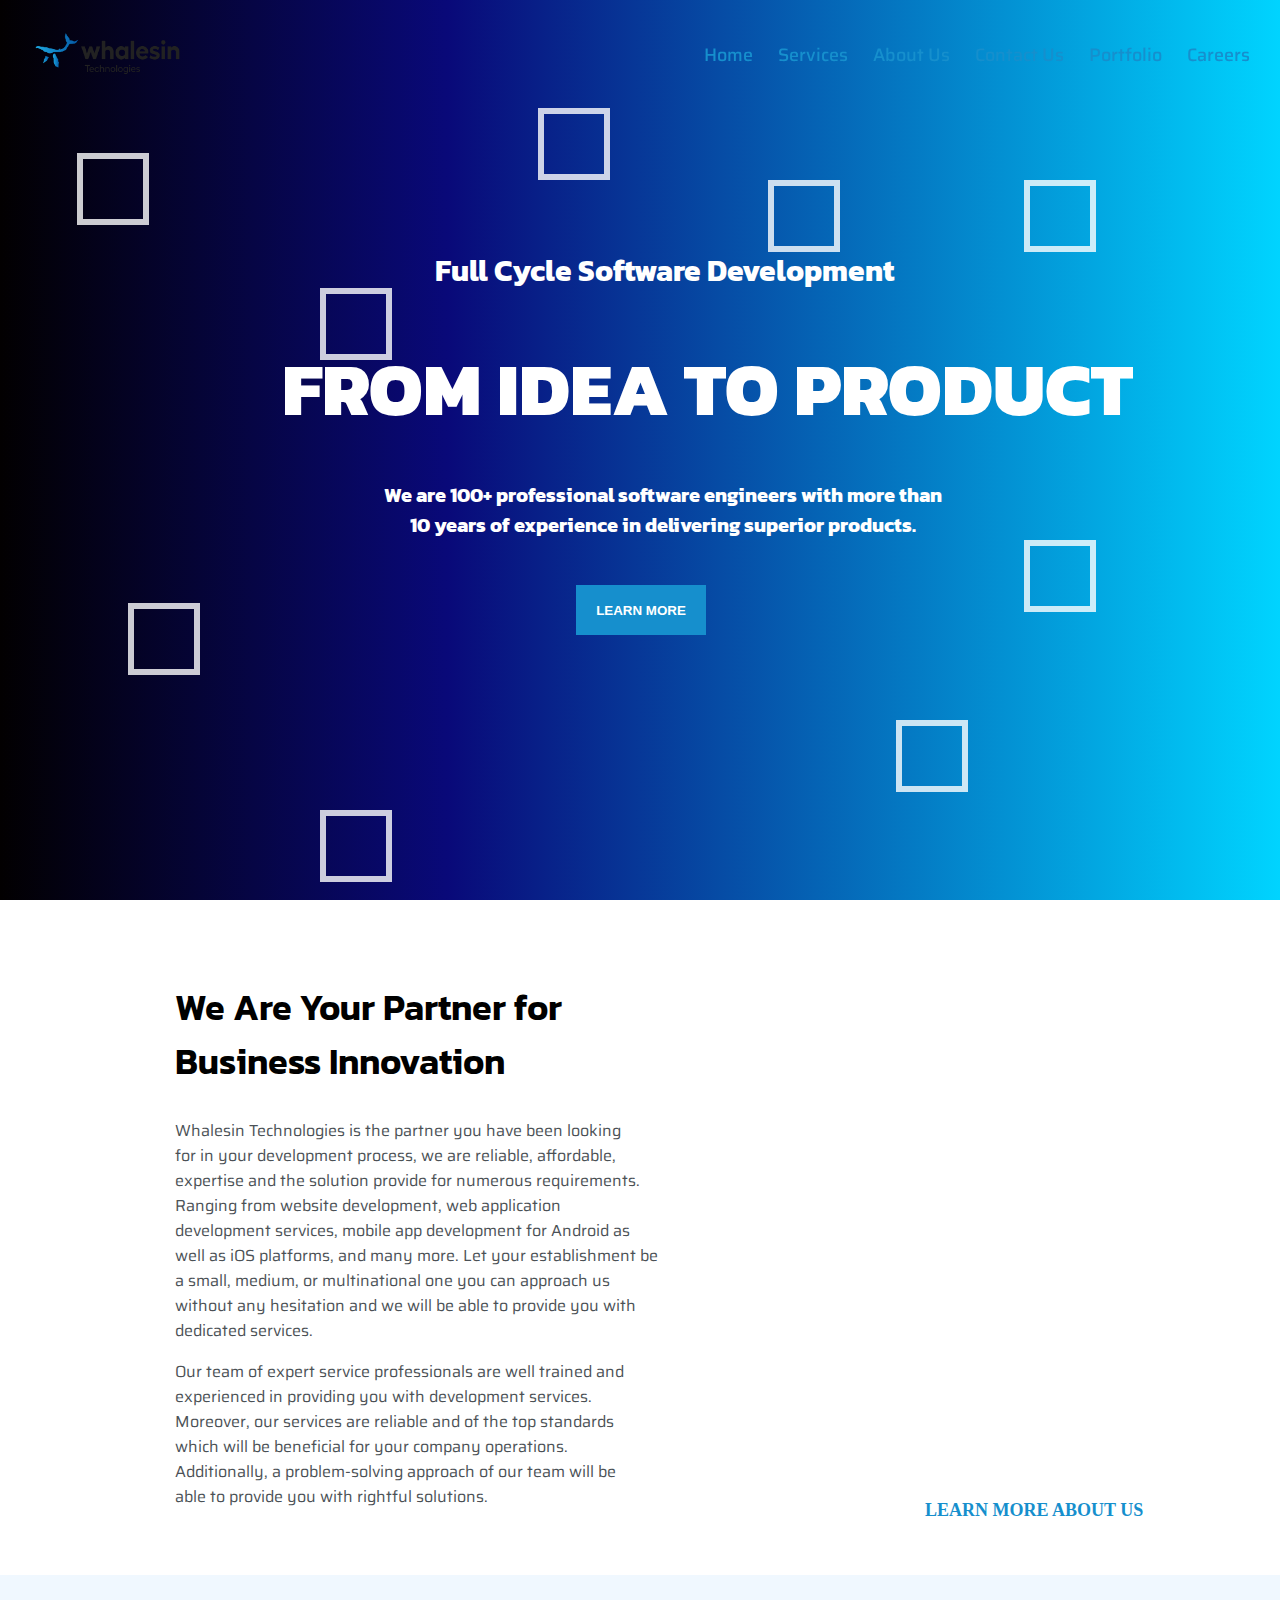
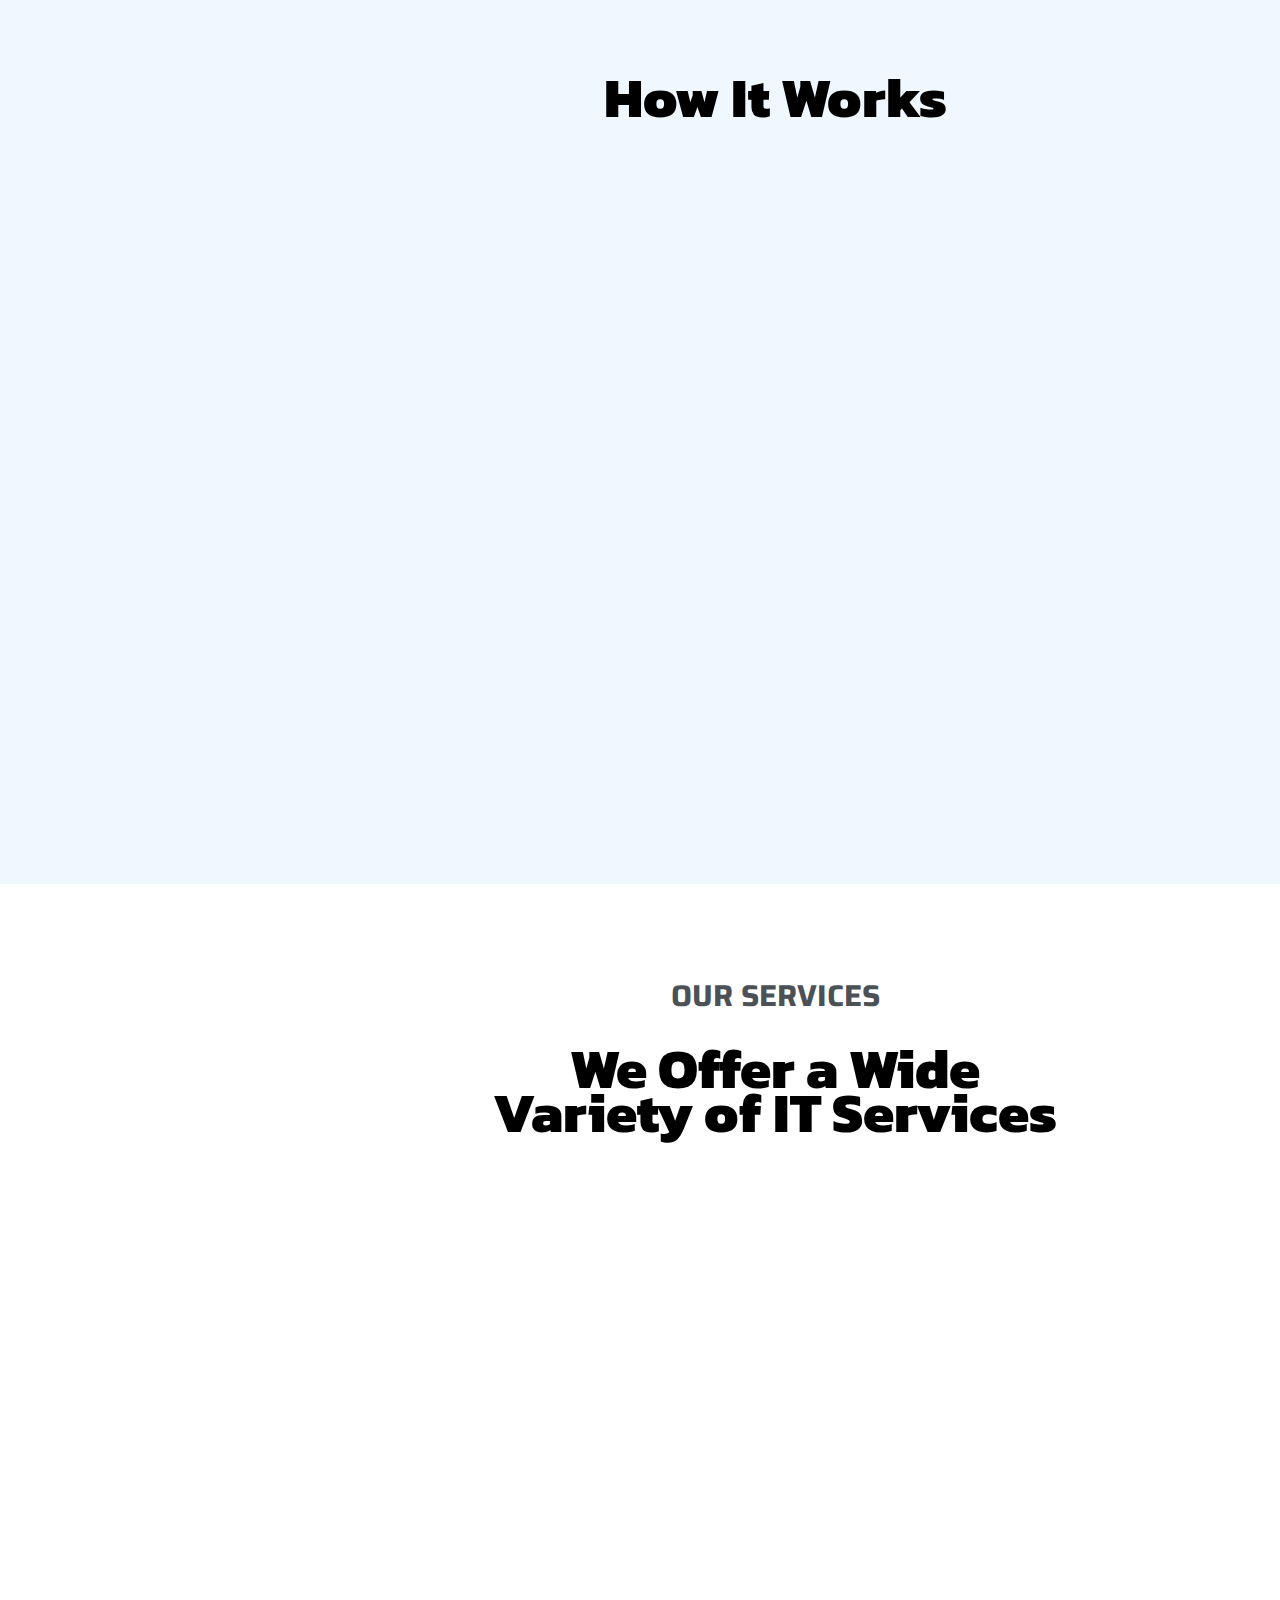
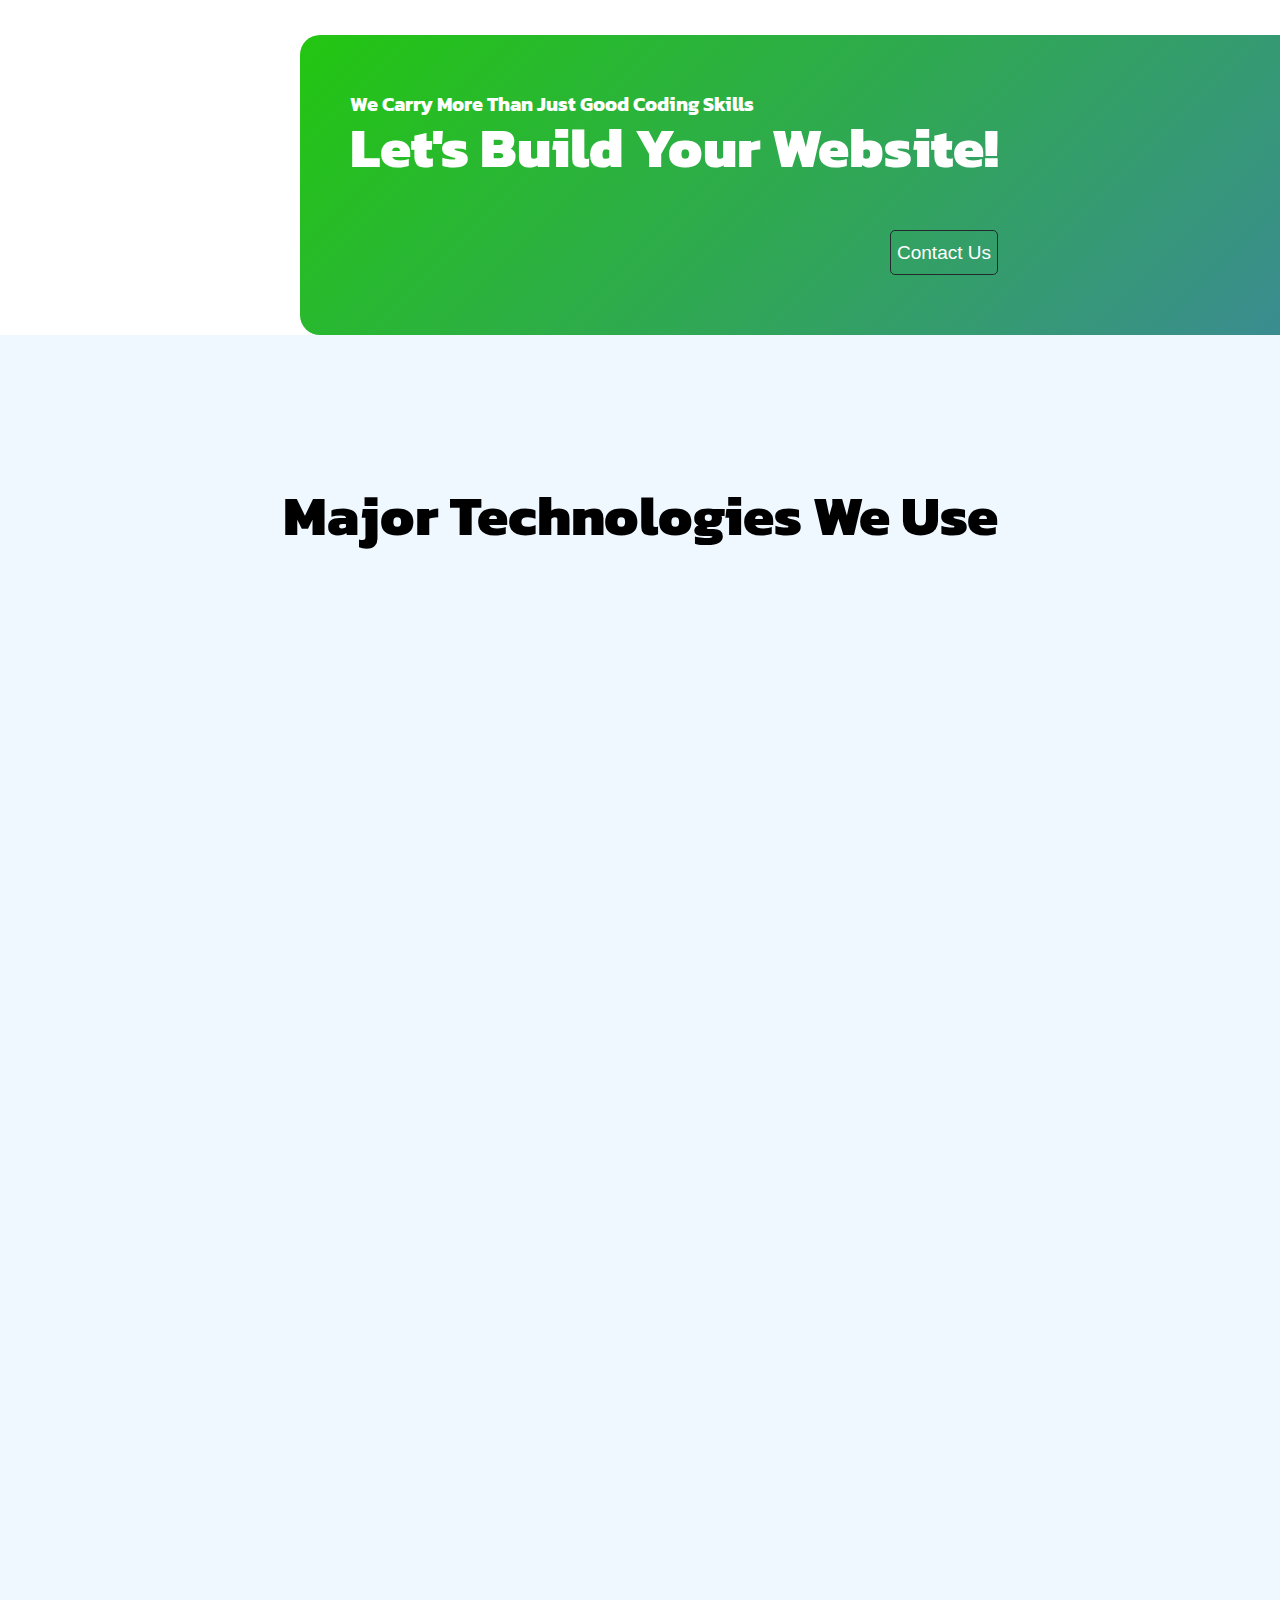
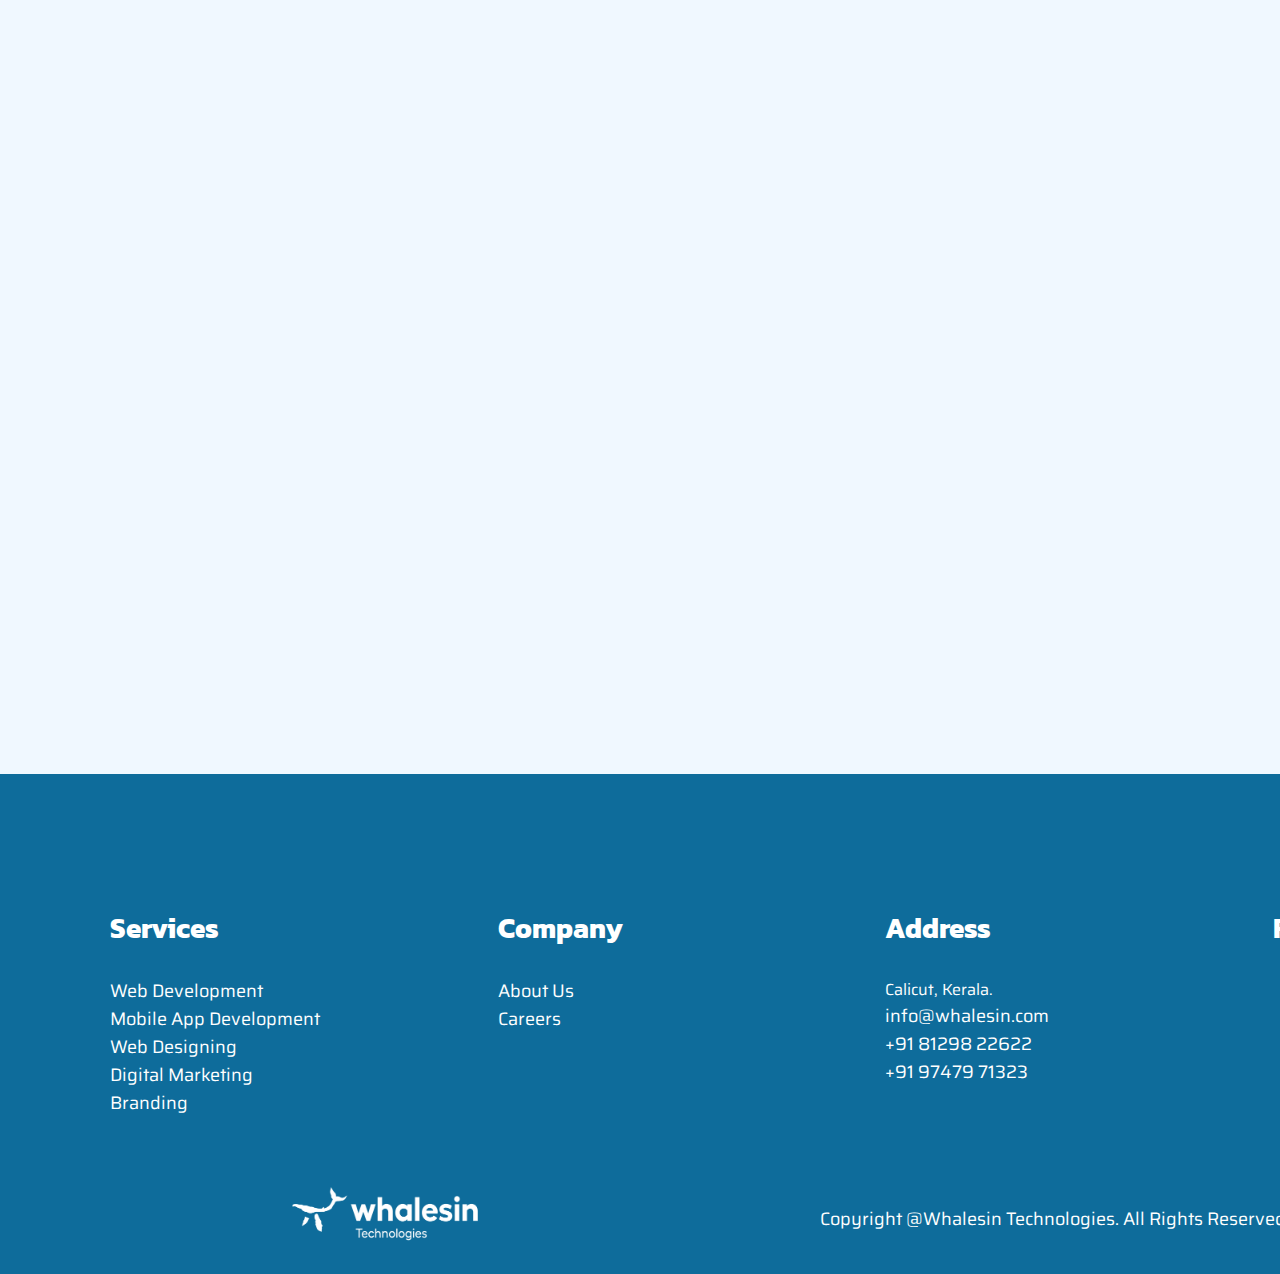
==== index.html @ 9bec7701 "first commit" ====
<!DOCTYPE html>
<html lang="en" style="scroll-behavior: smooth;">
<head>
    <meta charset="UTF-8">
    <meta http-equiv="X-UA-Compatible" content="IE=edge">
    <meta name="viewport" content="width=device-width, initial-scale=1.0">
    <title>Whalesin</title>
    <link rel="stylesheet" href="style.css">
    <link href="https://fonts.googleapis.com/css2?family=Kanit:wght@300;500;700&family=Saira:wght@300;500&display=swap" rel="stylesheet">
    <link href="https://fonts.googleapis.com/css2?family=Kanit:wght@300;500;700&display=swap" rel="stylesheet">
    <link href="https://unpkg.com/aos@2.3.1/dist/aos.css" rel="stylesheet">
    <script src="https://kit.fontawesome.com/5788b38031.js" crossorigin="anonymous"></script>
</head>
<body>

<!-- Home 1.1 -->

<!-- Navbar logo and lists & background text and animation-->

     
    <nav class="navbar">
      <div class="contents">
        <div class="logo">
          <img src="img/tech-logo.png" alt=""> 
        </div>
        <ul class="menu-list">
          <div class="icon cancel-btn">
              <i class="fas fa-times"></i>
          </div>
            <li><a href="#">Home</a></li>
            <li><a href="#">Services</a></li>
            <li><a href="#">About Us</a></li>
            <li><a href="#">Contact Us</a></li>
            <li><a href="#">Portfolio</a></li>
            <li><a href="#">Careers</a></li>
        </ul>
        <div class="icon menu-btn">
          <i class="fas fa-bars"></i>
        </div>
      </div>
    </nav>

    <div class="banner">
      <h4>Full Cycle Software Development</h4>
      <h1 style="color: #fff;">FROM IDEA TO PRODUCT</h1>
      <h5>We are 100+ professional software engineers with more than <br> 10 years of experience in delivering superior products.</h5>
      <div class="learn-btn">
        <button>Learn More</button>
      </div>
    </div>

  <!-- animation boxes -->

    <div class="cube">
      <div></div>
      <div></div>
      <div></div>
      <div></div>
      <div></div>
      <div></div>
      <div></div>
      <div></div>
      <div></div>
      <div></div>
    </div>
              
              
              
    
<!-- Homw 1.2 -->
 
  <!-- text section & image & link -->

    <section class="s1">
      <div class="main-container">
        <div class="box-1"> 
          <div class="left-side">
              <h2 style="color: black;">We Are Your Partner for <br>Business Innovation</h2>
              <p>Whalesin Technologies is the partner you have been looking <br> for in your development process, we are reliable, affordable, <br> expertise and the solution provide for numerous requirements. <br> Ranging from website development, web application <br> development services, mobile app development for Android as <br> well as iOS platforms, and many more. Let your establishment be <br> a small, medium, or multinational one you can approach us <br> without any hesitation and we will be able to provide you with <br> dedicated services.</p>
              <p>Our team of expert service professionals are well trained and <br> experienced in providing you with development services. <br> Moreover, our services are reliable and of the top standards <br> which will be beneficial for your company operations. <br> Additionally, a problem-solving approach of our team will be <br> able to provide you with rightful solutions.</p>
            <div class="li-1">
              <a href=""><b> LEARN MORE ABOUT US</b></a>
            </div>
          </div>
          <div class="right-side">
              <div class="pic">
                <img src="https://images.pexels.com/photos/8133856/pexels-photo-8133856.jpeg?auto=compress&cs=tinysrgb&w=1260&h=750&dpr=1" alt="">
              </div>
              <div class="li">
                <a href=""><b> LEARN MORE ABOUT US</b></a>
              </div>
          </div>
        </div>
      </div>
    </section>


<!-- Home 1.3 -->

  <!-- 4 Boxes -->


    <section class="s2" style="background-color: aliceblue;">
      <div class="main-container">
        <div class="header">
          <h1>How It Works</h1>
        </div>
        <div class="row1-container">
          <div class="box box-down cyan" data-aos="fade-right" data-aos-delay="200" data-aos-duration="1000">
            <h2>Product Design</h2>
            <p>We design the products as per your requirement and offer you a prototype before fully developing it.</p>
            <img src="https://assets.codepen.io/2301174/icon-supervisor.svg" alt="">
          </div>
            
          <div class="box red" data-aos="fade-down" data-aos-delay="200" data-aos-duration="1000">
            <h2>Development</h2>
            <p>Once the design and functioning are approved by you our expert development team will move onto the development of the products.</p>
            <img src="https://assets.codepen.io/2301174/icon-team-builder.svg" alt="">
          </div>
            
          <div class="box box-down blue" data-aos="fade-left" data-aos-delay="200" data-aos-duration="1000">
            <h2>Product</h2>
            <p>Once the development is completed the products are rightfully deployed and implemented based on your requirement.</p>
            <img src="https://assets.codepen.io/2301174/icon-calculator.svg" alt="">
          </div>
        </div>
        <div class="row2-container">
          <div class="box orange" data-aos="fade-up" data-aos-delay="200" data-aos-duration="1000">
            <h2>Support</h2>
            <p>Our support team will be there for you 24/7 to offer our helping hand in the rightful times to you.</p>
            <img src="https://assets.codepen.io/2301174/icon-karma.svg" alt="">
          </div>
        </div>
      </div>
    </section>


<!-- Home 1.4 -->
  
  <!-- 5 service boxes, text and link  -->


    <section class="s1">
      <div class="main-container">
        <div class="header">
          <span style="font-size: 30px;"><b>OUR SERVICES</b></span>
          <h1>We Offer a Wide <br>Variety of IT Services</h1>
        </div>
        <div class="container">
          <!-- box 1 -->
          <div class="card" data-aos="flip-left" data-aos-delay="200" data-aos-duration="1000">
            <div class="face face1">
              <div class="content">
                <div style="justify-content: center; display: flex;"> <img src="img/coding (1).png"></div>
                  <h3>Web Development</h3>
              </div>
            </div>
            <div class="face face2">
              <div class="content">
                <p>We offer website development services along with web applications as per your desired requirements.</p>
                <a href="#">Read More</a>
              </div>
            </div>
          </div>
          <!-- box 2 -->
          <div class="card" data-aos="flip-right" data-aos-delay="400" data-aos-duration="1000">
            <div class="face face1">
              <div class="content">
                <div style="justify-content: center; display: flex;"><img src="img/mobile-development (1).png"></div>
                  <h3>Mobile App Development</h3>
                </div>
              </div>
              <div class="face face2">
                <div class="content">
                  <p>Our mobile app development services will offer you applications on Android as well as iOS platforms.</p>
                  <a href="#">Read More</a>
                </div>
              </div>
          </div>
          <!-- box 3 -->
          <div class="card" data-aos="flip-left" data-aos-delay="600" data-aos-duration="1000">
            <div class="face face1">
              <div class="content">
                <div style="display: flex; justify-content: center;"><img src="img/web-design (1).png" alt=""></div>
                  <h3>Web Designing</h3>
                </div>
            </div>
            <div class="face face2">
              <div class="content">
                <p>Our web design services will offer you attractive website design which is eye-catching as well as attractive ones.</p>
                <a href="#">Read More</a>
              </div>
            </div>
          </div>
          <!-- box 4 -->
          <div class="card" data-aos="flip-right" data-aos-delay="800" data-aos-duration="1000">
            <div class="face face1">
              <div class="content">
                <div style="justify-content: center; display: flex;"><img src="img/digital-marketing (1).png"></div>
                  <h3>Digital Marketing</h3>
                </div>
              </div>
              <div class="face face2">
                <div class="content">
                  <p>Digital Marketing is vital in this era and we offer dedicated marketing services which are customer-oriented and based on your target audience.</p>
                  <a href="#">Read More</a>
                </div>
              </div>
          </div>
          <!-- box 5 -->
          <div class="card" data-aos="flip-left" data-aos-delay="1000" data-aos-duration="1000">
            <div class="face face1">
              <div class="content">
                <div style="justify-content: center; display: flex;"><img src="img/branding (1).png"></div>
                  <h3>Branding</h3>
                </div>
              </div>
              <div class="face face2">
                <div class="content">
                  <p>We will help you to put your name in the market, by branding your company, website as well as products and services.</p>
                  <a href="#">Read More</a>
              </div>
            </div>
          </div>
        </div>
      </div>
    </section>



<!-- Home 1.5 -->
  
 <!-- Container with text and button. Linear Gradient background added -->

    <section class="s2">
      <div class="main-container">
        <div class="block">
          <h5>We Carry More Than Just Good Coding Skills</h5>
          <h1 style="font-weight: 1500;">Let's Build Your Website!</h4>
         <div class="btn-btn"><button>Contact Us</button></div>     
        </div>
      </div>
    </section>


<!-- Home 1.6 -->

  <!--6 cards in 2 rows and 3 colomns-->

    <section class="s1" style="background-color: aliceblue;">
      <div class="main-containers">
        <div class="heading">
          <h1 class="heading__title">Major Technologies We Use</h1>
        </div>
        <div class="cards">
          <!-- card 1 -->
          <div class="atm atm-1"  data-aos="zoom-in" data-aos-delay="300" data-aos-duration="1000">
            <h2 class="atm__title">Django</h2>
            <h4 class="atm__object">Python Web Framework</h4>
            <p class="atm__apply">
            <a class="atm__link" href="#">  <img src="https://cdn-icons-png.flaticon.com/512/5968/5968350.png" alt=""></a>
            </p>
          </div>
          <!-- card 2 -->
          <div class="atm atm-2"  data-aos="zoom-in" data-aos-delay="300" data-aos-duration="1000">
            <h2  class="atm__title">React</h2>
            <h4 class="atm__object">JS Web Framework</h4>
            <p class="atm__apply">
            <a class="atm__link" href="#">  <img src="https://cdn-icons-png.flaticon.com/512/1260/1260667.png" alt="">  </a>
            </p>
          </div>
          <!-- card 3 -->
          <div class="atm atm-3"  data-aos="zoom-in" data-aos-delay="300" data-aos-duration="1000">
            <h2  class="atm__title">WordPress</h2>
            <h4 class="atm__object">PHP CMS</h4>
            <p class="atm__apply">
            <a class="atm__link" href="#"> <img src="https://cdn-icons-png.flaticon.com/512/174/174881.png" alt=""></a>
            </p>
          </div>
          <!-- card 4 -->
          <div class="atm atm-4"  data-aos="zoom-in" data-aos-delay="300" data-aos-duration="1000">
            <h2   class="atm__title">React Native</h2>
            <h4 class="atm__object">JS App Framework</h4>
            <p class="atm__apply">
            <a class="atm__link" href="#"><img src="https://cdn-icons-png.flaticon.com/512/887/887569.png" alt=""></a>
            </p>
          </div>
          <!-- card 5 -->
          <div class="atm atm-5"  data-aos="zoom-in" data-aos-delay="300" data-aos-duration="1000">
            <h2   class="atm__title">Native Android</h2>
            <h4 class="atm__object">Java / Kotlin</h4>
            <p class="atm__apply">
            <a class="atm__link" href="#"><img src="https://cdn-icons-png.flaticon.com/512/226/226777.png" alt=""></a>
            </p>
          </div>
          <!-- card 6 -->
          <div class="atm atm-1"  data-aos="zoom-in" data-aos-delay="300" data-aos-duration="1000">
            <h2  class="atm__title">Native IOS</h2>
            <h4 class="atm__object">Swift</h4>
            <p class="atm__apply">
            <a class="atm__link" href="#">  <img src="https://cdn-icons-png.flaticon.com/512/732/732250.png" alt=""></a>
            </p>
          </div>
        </div>
      </div>
    </section>


<!-- Home 1.7 -->

      <!-- Footer -->

    
    <section class="s1">
      <div class="main-container">
        <footer class="footer">
          <div class="serv">
            <h3>Services</h3>
            <ul>
              <li><a href="">Web Development</a></li>
              <li><a href="">Mobile App Development</a></li>
              <li><a href="">Web Designing</a></li>
              <li><a href="">Digital Marketing</a></li>
              <li><a href="">Branding</a></li>
            </ul>
          </div>
          <div class="serv">
            <h3>Company</h3>
            <ul>
              <li><a href="">About Us</a></li>
              <li><a href="">Careers</a></li>
            </ul>
          </div>
          <div class="serv">
            <h3>Address</h3>
            <ul>
              <li style="margin-left:20px ;">Calicut, Kerala.</li>
              <li><a href=""> info@whalesin.com</a></li>
              <li><a href=""> +91 81298 22622</a></li>
              <li><a href=""> +91 97479 71323</a></li>
            </ul>
          </div>
          <div class="serv">
            <h3>Follow Us</h3>
            <ul>
              <a target="_blank" href="https://www.instagram.com/__shuhad/"><i class="fa-brands fa-instagram"></i></a>
                    <a target="_blank" href="https://www.facebook.com/shuhad.abdulazeez/"><i class="fa-brands fa-facebook"></i></a>
                    <a target="_blank" href="https://www.linkedin.com/in/shuhad-abdul-azeez/"><i class="fa-brands fa-linkedin"></i></a>
                    <a target="_blank" href="https://twitter.com/Shuhad1"><i class="fa-brands fa-twitter"></i></a>
            </ul>
          </div>
          <div class="log">
            <span>Copyright @Whalesin Technologies. All Rights Reserved.</span>
          </div>
          <div class="logg">
            <img src="img/white-tech-logo.png" alt="">
          </div>
        </footer>
      </div>
    </section>



    
<!-- JavaScript links-->


  <script src="https://unpkg.com/aos@2.3.1/dist/aos.js"></script>
 

  <script>
    AOS.init();
  </script>

  <script src="script.js"></script>


</body>
</html>
---- style.css ----
/**************** Fixed styles **********/

:root{
    --maincolor: #168fcd;
    --secondarycolor:#fff;

    --bordercolor:#c1c1c1;

    --maintext:block;
    --secondarytext:#4b5156;
    --themedotborder:#24292e;
    --previewBg: rgb(251, 249, 243, 0.8);
    --previewShadow: #f0ead6;
    --fonticon:black;

    --weight1: 200;
    --weight2: 400;
    --weight3: 600;
}



html, body{
    margin: 0;
    padding: 0;
    box-sizing: border-box;
}

body *{
    transition: 0.2s;
}

h1, h2, h3, h4, h5, h6, strong{
    color: var(--maintext);
    font-family: 'Kanit', sans-serif;
}

p, li, span, label, input, textarea{
    color: var(--secondarytext);
    font-family: 'Saira', sans-serif; 
}

a{
    text-decoration: none;
    color: var(--maincolor);
    font-size: 18px;
}
a:hover{
    color: #0e6c9b;
    transition: .3s;
    border-bottom: 5px solid var(--maincolor);
}

ul{
    list-style: none;
}

h1{ font-size: 56px;}
h2{ font-size: 36px;}
h3{ font-size: 28px;}
h4{ font-size: 24px;}
h5{ font-size: 20px;}
h6{ font-size: 16px;}

.s1{
    background-color: #fff;
    overflow: hidden;
}

.s2{
    background-color: #fff;
    overflow: hidden;
}

.main-container{
    width: 1550px;
    margin: 0 auto;
}


/******************* STYLES*************** */

/* Home 1.1 */


.contents{
    max-width: 1250px;
    margin: auto;
    padding: 0 30px;
}
.navbar{
    position: fixed;
    width: 100%;
    z-index: 2;
    padding: 25px 0;
    transition: all 0.3s ease;
}
.navbar.sticky{
    background: #fff;
    padding: 10px 0;
    box-shadow: 0px 3px 5px 0px rgba(0,0,0,0.1);
}
.navbar .contents{
    display: flex;
    align-items: center;
    justify-content: space-between;
}
.logo img{
    height: 50px;
}
.navbar .menu-list{
    display: inline-flex;
}
.menu-list li{
    list-style: none;
}
.menu-list li a{
    color: var(--maincolor);
    font-size: 18px;
    font-weight: 500;
    margin-left: 25px;
    text-decoration: none;
    transition: all 0.3s ease;
}
.menu-list li a:hover{
    color: #007bff;
}
   
.icon{
    color: #333;
    font-size: 20px;
    cursor: pointer;
    display: none;
}

.banner{
    background: linear-gradient(90deg, rgba(2,0,.6,1)0%, rgba(9,9,121,1)35%, rgba(0,212,255,1)100%);
    width: 100%;
    height: 100vh;
    display: grid;
    text-align: center;
    position: relative;
}

.banner h5{
    position: absolute;
    bottom: 40%;
    left: 30%;
    font-weight: bold;
    color: #fff ;
    margin: 0;
    text-align: center;
    animation: slideup 2.6s ease;
}

.banner h1{
    position: absolute;
    bottom: 45%;
    left: 22%;
    font-weight: 900;
    font-size: 75px;
    animation: slideup 1.8s ease;
}

.banner h4{
    position: absolute;
    bottom: 63%;
    left: 34%;
    font-weight: bold;
    font-size: 30px;
    color: #fff;
    animation: slideup 1.0s ease-in-out;
}

.learn-btn button{
    position: absolute;
    top: 65%;
    left: 45%;
    width: 130px;
    height: 50px;
    border: none;
    text-transform: uppercase;
    font-weight: bold;
    color: #fff;
    background-color: var(--maincolor);
    animation: slideup 3.4s ease;
}

.learn-btn button:hover{
    cursor: pointer;
    background-color: #0e6c9b;
    
}

.cube div{
    position: absolute;
    width: 60px;
    height: 60px;
    background-color: transparent;
         
}

.cube div:nth-child(1){
    top: 12%;
    left: 42%;
    animation: animate 10s linear infinite ;
    border: 6px solid rgba(255, 255, 255, 0.8);
}
.cube div:nth-child(){
    top: 70%;
    left: 50%;
    animation: animate 7s linear infinite ;
    border: 6px solid rgba(255, 255, 255, 0.8);
}
.cube div:nth-child(3 ){
    top: 17%;
    left: 6%;
    animation: animate 9s linear infinite ;
    border: 6px solid rgba(255, 255, 255, 0.8);
}
.cube div:nth-child(4){
    top: 20%;
    left: 60%;
    animation: animate 10s linear infinite ;
    border: 6px solid rgba(255, 255, 255, 0.8);
}
.cube div:nth-child(5){
    top: 67%;
    left: 10%;
    animation: animate 5s linear infinite ;
    border: 6px solid rgba(255, 255, 255, 0.8);
}
.cube div:nth-child(6){
    top: 80%;
    left: 70%;
    animation: animate 12s linear infinite ;
    border: 6px solid rgba(255, 255, 255, 0.8);
}
.cube div:nth-child(7){
    top: 60%;
    left: 80%;
    animation: animate 15s linear infinite ;
    border: 6px solid rgba(255, 255, 255, 0.8);
}
.cube div:nth-child(8){
    top: 32%;
    left: 25%;
    animation: animate 16s linear infinite ;
    border: 6px solid rgba(255, 255, 255, 0.8);
}
.cube div:nth-child(9){
    top: 90%;
    left: 25%;
    animation: animate 9s linear infinite ;
    border: 6px solid rgba(255, 255, 255, 0.8);
}
.cube div:nth-child(10){
    top: 20%;
    left: 80%;
    animation: animate 12s linear infinite ;
    border: 6px solid rgba(255, 255, 255, 0.8);
}

    /* Background animation & text animationn*/

    @keyframes animate{
        0%{
            transform: scale(0) translateY(0) rotate(0);
            opacity: 1;
        }
        100%{
            transform: scale(1.3) translateY(-90px) rotate(360deg);
            opacity: 0;
        }
    }

    @keyframes slideup{
        0%{
            transform: translateY(250px);
        }
        100%{
            transform: translateY(0px);
        }

    }

 
/* Home 1.2 */

.box-1{
    width: 1200px;
    margin: 0 auto;
    display: grid;
    grid-template-columns: repeat(auto-fit, minmax(320px, 1fr));
    padding-top: 50px;
    padding-bottom: 50px;
}
 
.pic{
    width: 600px;
    height: 550px;
    align-items: center;
    justify-content: center;
    display: flex;
}

.pic img{
    width: 100%;
    
    border-radius: 10px;
}
.li-1{
    margin-left: 150px;
    display: none;
    
}
.li{
    margin-left: 150px;
    
}
 
/* Home 1.3 */


.attribution { 
    font-size: 11px; text-align: center; 
}
.attribution a { 
    color: hsl(228, 45%, 44%); 
}

h1:first-of-type {
    font-weight: 800;
    color: var(--themedotborder);

}

h1:last-of-type {
    color: var(--varyDarkBlue);
}

.header {
    text-align: center;
    line-height: 0.8;
    margin-bottom: 50px;
    margin-top: 100px;
}


.box p {
    color: var(--secondarycolor);
}

.box {
    border-radius: 5px;
    box-shadow: 0px 30px 40px -20px var(--secondarytext);
    background-color: var(--maincolor);
    padding: 50px;
    margin: 20px;  
   
}
.box:hover{
    cursor: pointer;
    background-color: #0e6c9b;
     
}

img {
    float: right;
}

h2 {
    color: var(--secondarycolor);
    font-weight: var(--weight3)
}


/* Home 1.4 */

.container{
    width: 1000px;
    position: relative;
    display: grid;
    grid-template-columns:  repeat(auto-fit, minmax(320px, 1fr));
    justify-content: space-between;
    gap: 10px;
    align-items: center;
    display: flex;
    padding-bottom: 50px;
   
}

.container .card{
    position: relative;
    cursor: pointer;
}

.container .card .face{
    width: 300px;
    height: 200px;
    transition: 0.5s;
}

.container .card .face.face1{
    position: relative;
    background: #333;
    display: flex;
    justify-content: center;
    align-items: center;
    z-index: 1;
    transform: translateY(100px);
}

.container .card:hover .face.face1{
    background: var(--maincolor);
    transform: translateY(0);
}

.container .card .face.face1 .content{
    opacity: 0.2;
    transition: 0.5s;
}

.content i{
    color: #fff;
    font-size: 50px;
    justify-content: center;
    align-content: center;
    display: flex;
}

.container .card:hover .face.face1 .content{
    opacity: 1;
}

.container .card .face.face1 .content img{
    max-width: 100px;
}

.container .card .face.face1 .content h3{
    margin: 10px 0 0;
    padding: 0;
    color: #fff;
    text-align: center;
    font-size: 1.5em;
}

.container .card .face.face2{
    position: relative;
    background: #fff;
    display: flex;
    justify-content: center;
    align-items: center;
    padding: 20px;
    box-sizing: border-box;
    box-shadow: 0 20px 50px rgba(0, 0, 0, 0.8);
    transform: translateY(-100px);
}

.container .card:hover .face.face2{
    transform: translateY(0);
}

.container .card .face.face2 .content p{
    margin: 0;
    padding: 0;
}

.container .card .face.face2 .content a{
    margin: 15px 0 0;
    display:  inline-block;
    text-decoration: none;
    font-weight: 900;
    color: #333;
    padding: 5px;
    border-radius: 5px;
    border: 1px solid #0e6c9b;
}

.container .card .face.face2 .content a:hover{
    background: var(--maincolor);
    color: #fff;
}


/* Home 1.5 */


.block{
    position: relative;
    height: 300px; 
    width: 1000px;
    margin-left: 300px;
    background:linear-gradient(-45deg,#f59425,#cb3131,#4378bd,#23c611);
    background-size: 400% 400%;
    background-repeat: no-repeat;
    animation: change 10s ease-in-out infinite;
    border-radius: 20px;
    
    
}
.block h1{
    position: absolute;
    display: flex;
    top: 20px;
    margin: 50px;
    color: #fff;
}

.block h5{
    position: absolute;
    display: flex;
    top: 20px;
    margin-left:50px;
    color: #fff;
}

.btn-btn{
    position: absolute;
    width: 110px;
    height: 45px;
    bottom: 60px;
    right: 300px;
    font-size: 20px;
}

.btn-btn button{
    font-size: 19px;
    height: 45px;
    border-radius: 5px;
    border: 1px solid #24292e;
    color: #fff;
    font-family: 'Segoe UI', Tahoma, Geneva, Verdana, sans-serif;
    background: none;
}

.btn-btn button:hover{
    cursor: pointer;
    background:linear-gradient(-45deg,#f59425,#cb3131,#4378bd,#23c611);
    background-size: 400% 400%;
    background-repeat: no-repeat;
    animation: change 10s ease-in-out infinite;
    
}

/* gradient animation background */

    @keyframes change {
        0%{
            background-position: 0 50%;
        }
        50%{
            background-position: 100% 50%;
        }
        100%{
            background-position: 0 50%;
        }
    }

/* Home 1.6 */


.main-containers{
    padding: 100px;
}

.heading {
    text-align: center;
}
  
.heading__title {
    font-weight: 600;
}

  /* CARDS */
  
.cards {
    display: flex;
    flex-wrap: wrap;
    justify-content: space-between;
}
  
.atm {
    margin: 20px;
    padding: 20px;
    width: 500px;
    height: 200px;
    display: grid;
    grid-template-rows: 20px 50px 1fr 50px;
    border-radius: 10px;
    box-shadow: 0px 6px 10px rgba(0, 0, 0, 0.25);
    transition: all 0.2s;
}
  
  
.atm__link{
    position: relative;
    text-decoration: none;
    color: rgba(255, 255, 255, 0.9);
}
  
.atm__title {
    position: absolute;
    grid-row: 3/4;
    font-weight: 400;
    color: #ffffff;
    bottom: 40px;
    left: 20px;
}
.atm__object {
    grid-row: 3/4;
    font-weight: 400;
    color: #ffffff;
}
  
.atm__apply {
    grid-row: 4/5;
    align-self: center;
}

.atm__link img{
    position: absolute;
    height: 150px;
    opacity: .8;
    bottom: 50%;
    right: -500px;
}
  
  /* CARD BACKGROUNDS */
  
.atm-1 {
    background: radial-gradient(#1fe4f5, #3fbafe);
}
  
.atm-2 {
    background: radial-gradient(#1fe4f5, #3fbafe);
}
  
.atm-3 {
    background: radial-gradient(#1fe4f5, #3fbafe);
}
  
.atm-4 {
    background: radial-gradient(#1fe4f5, #3fbafe);
}
  
.atm-5 {
    background: radial-gradient(#1fe4f5, #3fbafe);
}



/* Home 1.7 */
/* footer */

.footer{
    width: 100%;
    height: 400px;
    background-color: #0e6c9b;
    display: grid;
    grid-template-columns: repeat(auto-fit, minmax(320px, 1fr));
    justify-content: center;
    align-content: center;
    padding: 50px;
    position: relative;
}
.serv{
    position: relative;
    height: 290px;
    width: 350px;
}
.serv h3{
    margin-left: 60px;
    color: #fff;
}
.serv li{
    color: #fff;
}

.serv a{
    color: #fff;
    margin-left: 20px;
}

.log{
    width: 500px;
    height: 100px;
    position: absolute;
    bottom: 1px;
    right: 20%;
}
.log span{
    color: #fff;
    position: absolute;
    bottom: 40px;
    font-size: 18px;
}

.logg{
    width: 200px;
    height: 100px;
    position: absolute;
    bottom: 1px;
    right: 70%;

}
.logg img{
    width: 100%;
    margin: 10px;
}

 
/********** Responsive ************/



@media screen and (max-width: 1200px){
    .main-container{
        width: 100%;
    }
    .atm {
        margin: 10px;
        padding: 20px;
        width: 1000px;
        height: 100px;
        display: grid;
        grid-template-rows: 20px 50px 1fr 50px;
        border-radius: 10px;
        box-shadow: 0px 6px 10px rgba(0, 0, 0, 0.25);
        transition: all 0.2s;
    }
 
}
@media (max-width: 1600px) {
    .cards {
           justify-content: center;
    }
}

@media (max-width: 1230px) {

    .footer{
        width: 100%;
        height: 1200px;
        gap: 10px;
    }

    .serv{
        position: relative;
        height: 300px;
        width: 300px;
    }
    .logg{
        position: absolute;
        bottom: 60px;
        right: 50%;
    
    }
    .log{
        position: absolute;
        bottom: 1px;
        right: 15%;
    }
    .contents{
      padding: 0 60px;
    }

}
@media (max-width: 1100px) {
    
    .contents{
      padding: 0 40px;
    }

}
@media (max-width: 900px) {
    
    .contents{
      padding: 0 30px;
    }

}
@media (max-width: 868px) {

    .heading__title {
        font-weight: 300;
        font-size: 30px;
    }

    .atm__link img{
        position: absolute;
        height: 50px;
        opacity: .8;
        bottom: 140px;
        right: -200px;
    }

    body.disabled{
      overflow: hidden;
    }
    .icon{
      display: block;
    }
    .icon.hide{
      display: none;
    }
    .navbar .menu-list{
      position: fixed;
      height: 100vh;
      width: 100%;
      max-width: 400px;
      left: -100%;
      top: 0px;
      display: block;
      padding: 40px 0;
      text-align: center;
      background: var(--maincolor);
      transition: all 0.3s ease;
       
    }
    .menu-list li a{
        color: #fff;
    }
     
    .navbar.show .menu-list{
      left: 0%;
    }
    .navbar .menu-list li{
      margin-top: 45px;
    }
    .navbar .menu-list li a{
      font-size: 23px;
      margin-left: -100%;
      transition: 0.6s cubic-bezier(0.68, -0.55, 0.265, 1.55);
    }
    .navbar.show .menu-list li a{
      margin-left: 0px;
    }
    .banner h5{
        position: absolute;
        top: 65%;
        left: 10%;
        font-weight: bold;
        color: #fff ;
        margin: 0;
        text-align: center;
        font-size: 15px;
    }
    
    .banner h1{
        position: absolute;
        top: 25%;
        left: 5%;
        font-weight: 900;
        font-size: 60px;
        text-align: center;
    }
    
    .banner h4{
        position: absolute;
        top: 15%;
        left: 20%;
        font-weight: bold;
        font-size: 30px;
        color: #fff;
        font-size: 20px;
        text-align: center;
    }
    .learn-btn button{
        position: absolute;
        top: 75%;
        left: 38%;
        width: 130px;
        height: 50px;
        border: none;
        text-transform: uppercase;
        font-weight: bold;
        color: #fff;
        background-color: #168fcd;
    }
    
}

@media (max-width: 380px) {

    .navbar .logo a{
        font-size: 27px;
    }
}
 

@media screen and (max-width: 900px){
    
    
    .image h1{
        font-size: 50px;
        font-weight: 900;
        color:  #fff;
    }
     
    .image h3,h4{
        font-size: 20px;
        font-weight: 400;
        color:  #fff;
    }

    .li-1{
        display: inline-block;
        margin: 50px;
    }

    .left-side{
        text-align: center;
        margin-right: 85px;
    }

    .box-1{
         flex-direction: column;
        
    }

    .container{
        display: grid;
        grid-template-columns: repeat(1,1fr);
        flex-direction: column;
        margin-left: 100px;
         
         
    }

    .block{
        position: relative;
        height: 200px; 
        width: 95%;
        margin: 10px;
         
        background:linear-gradient(-45deg,#f59425,#cb3131,#4378bd,#23c611);
        background-size: 400% 400%;
        background-repeat: no-repeat;
        animation: change 10s ease-in-out infinite;
    }
    
    .block h1{
        position: absolute;
        display: flex;
        top: 30px;
        margin: 40px;
        font-size: 30px;
    }
    
    .block h5{
        position: absolute;
        display: flex;
        top: 20px;
        margin-left:40px;
        font-size: 20px;
    }
    
    .btn-btn{
        position: absolute;
        width: 110px;
        height: 45px;
        bottom: 40px;
        right: 180px;
        font-size: 20px;
    }
    
}

@media (max-width: 400px) {

    .box {
       height: 200px;
   }
}

@media (max-width: 450px) {

    .box {
        height: 300px;
    }
}

@media (max-width: 950px) and (min-width: 450px) {

    .box {
        text-align: center;
        height: 280px;
    }
}

@media (min-width: 950px) {
    
    .row1-container {
        display: flex;
        justify-content: center;
        align-items: center;
    }
    
    .row2-container {
        display: flex;
        justify-content: center;
        align-items: center;
    }
    .box-down {
        position: relative;
        top: 150px;
    }
    .box {
        width: 20%;
     
    }
    .header p {
        width: 30%;
    }
    
}





/* navbar icon transition and animation */

.nav-active{
    transform: translateX(0%);
}

@keyframes navLinkFade{
    from{
        opacity: 0;
        transform: translateX(50px);
    }

    to{
        opacity: 1;
        transform: translateX(0px);
    }
    
}

.toggle .line1{
    transform: rotate(-45deg) translate(-5px,6px);
    background-color: #0e6c9b;
}
.toggle .line2{
    opacity: 0;
}
.toggle .line3{
    transform: rotate(45deg) translate(-5px,-6px);
    background-color: #0e6c9b;
}
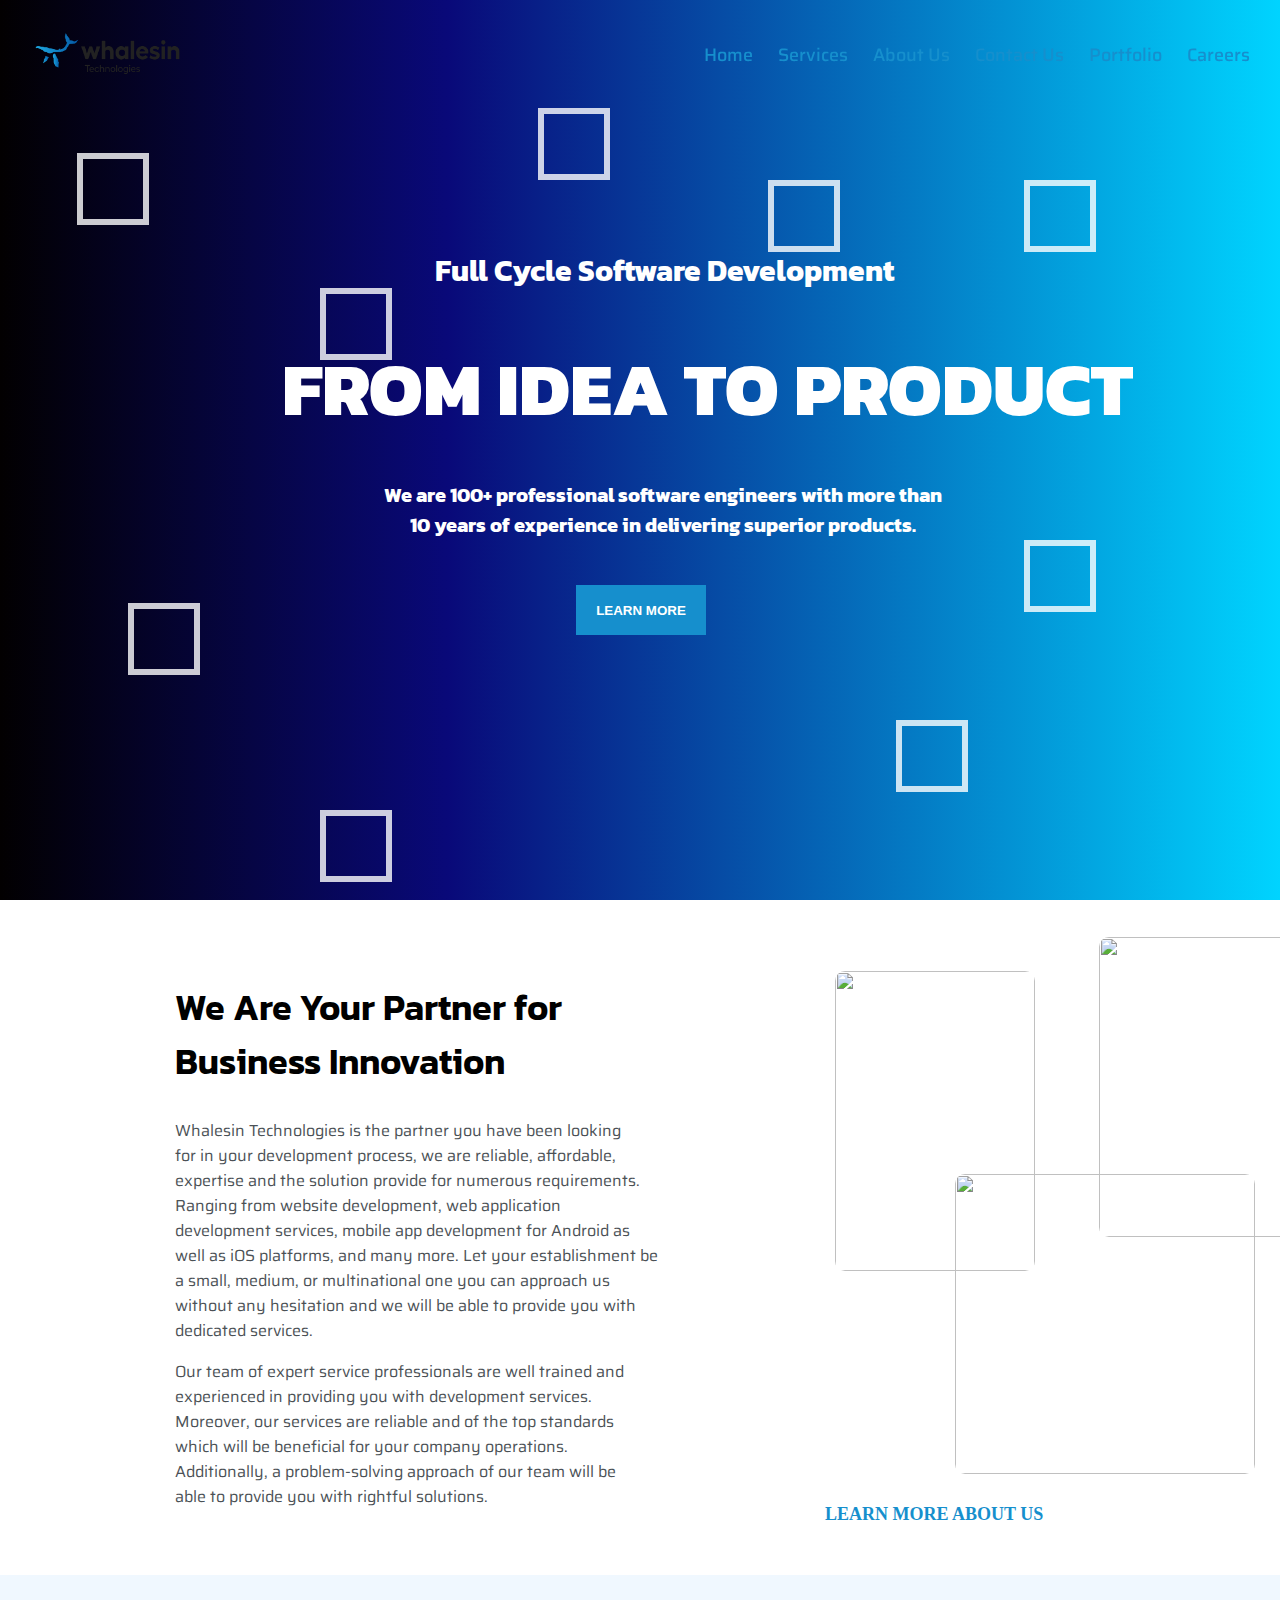
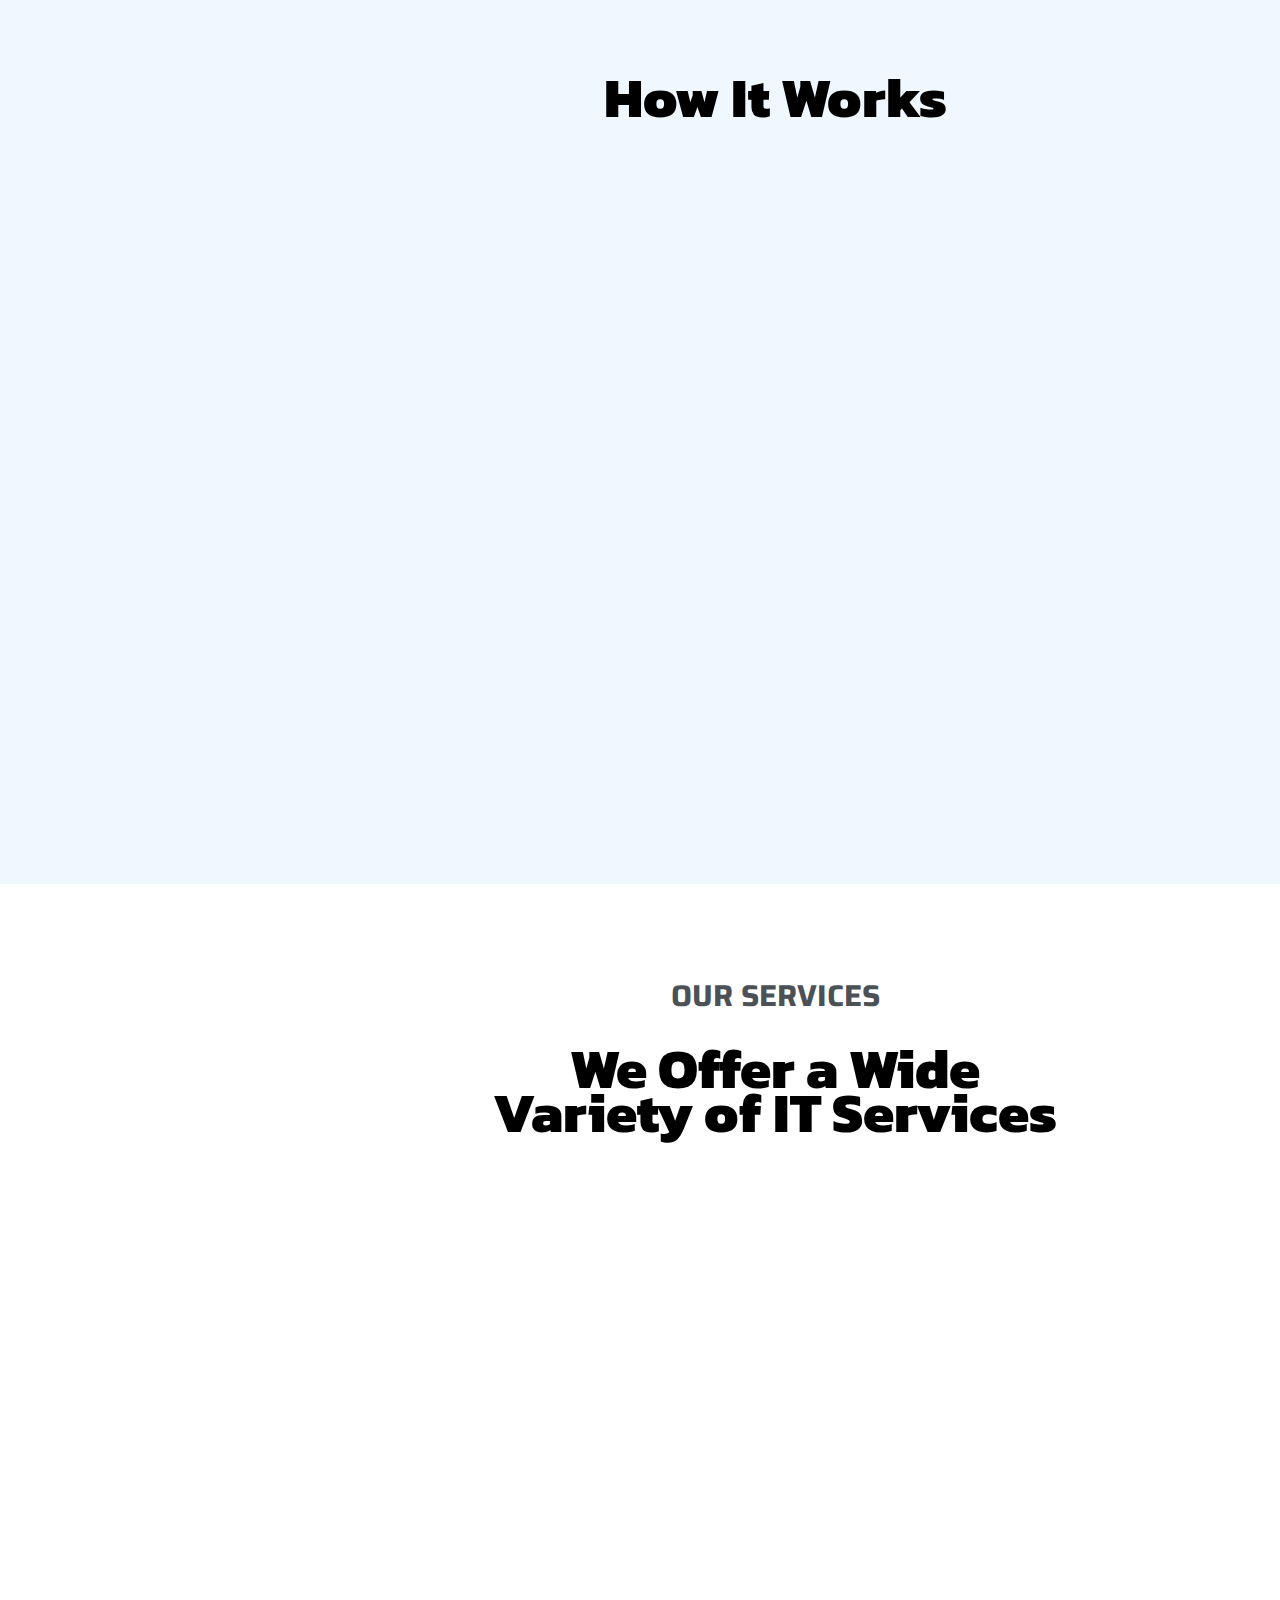
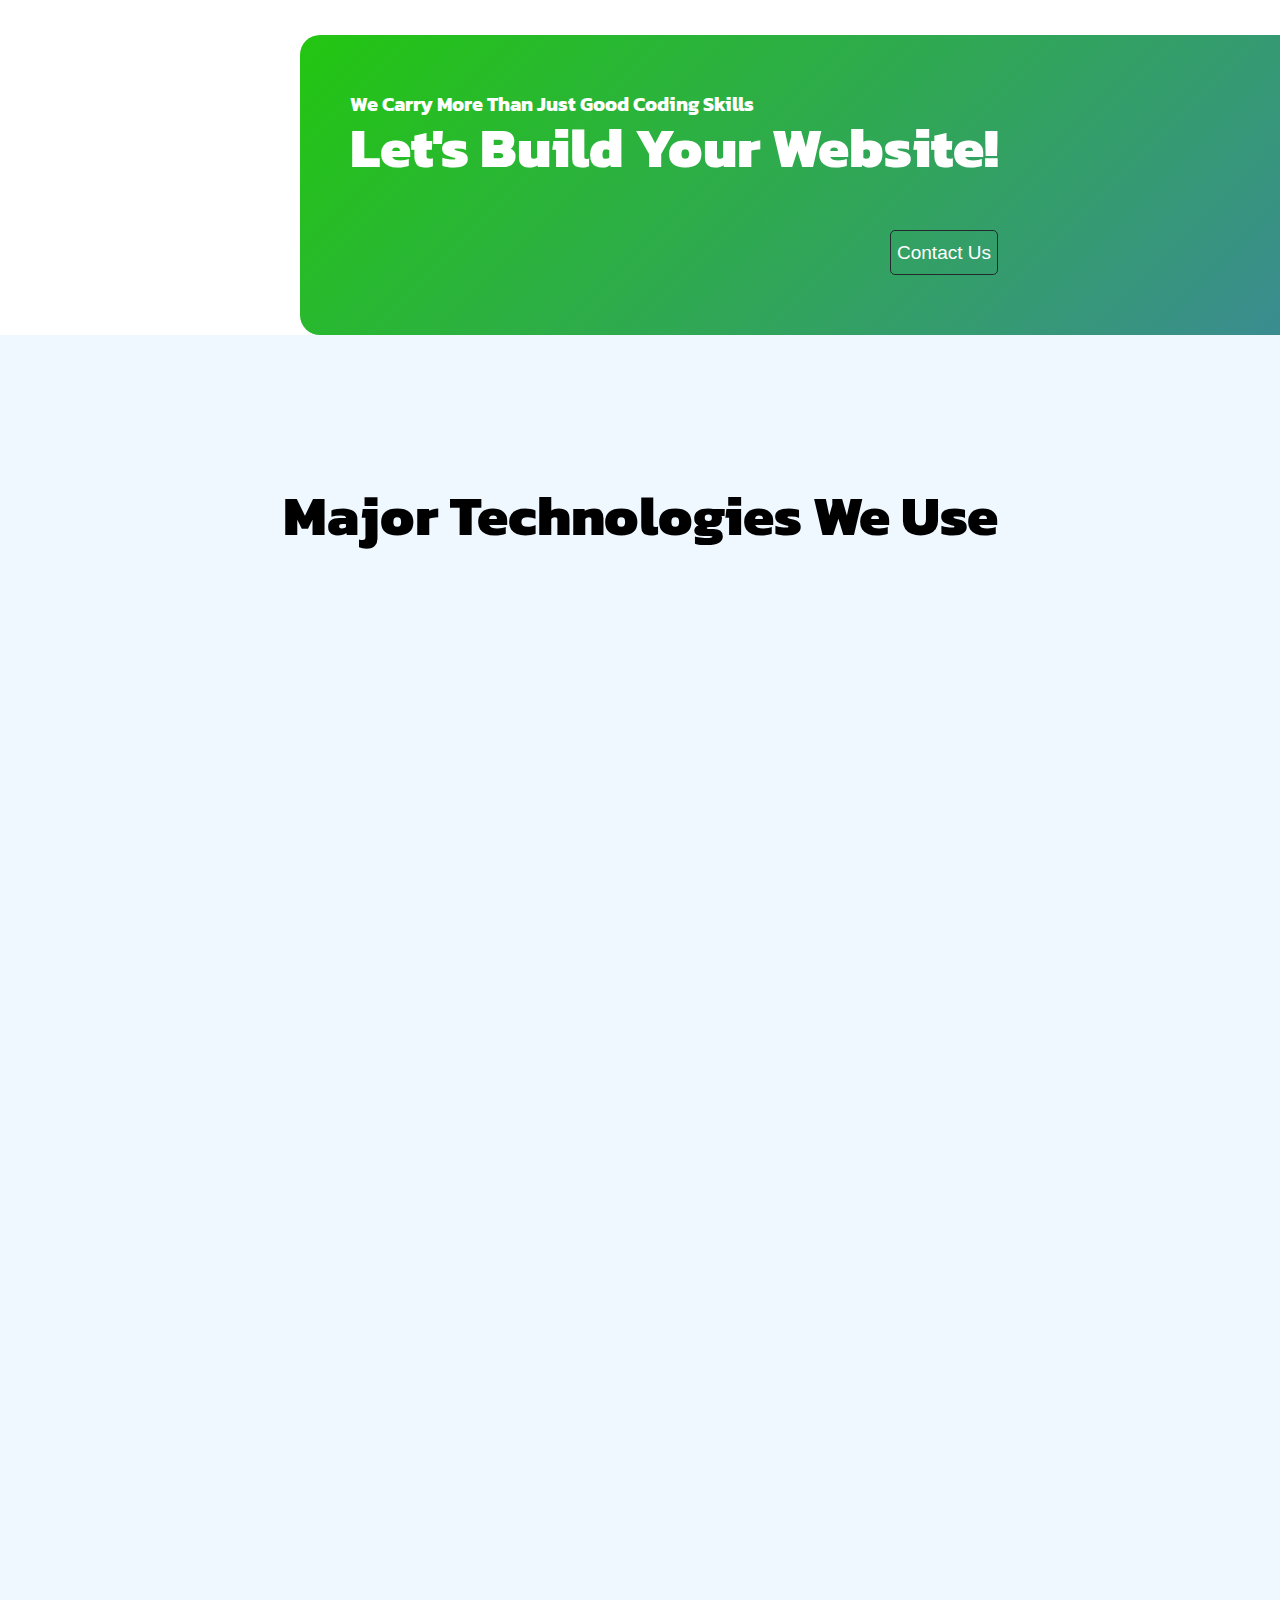
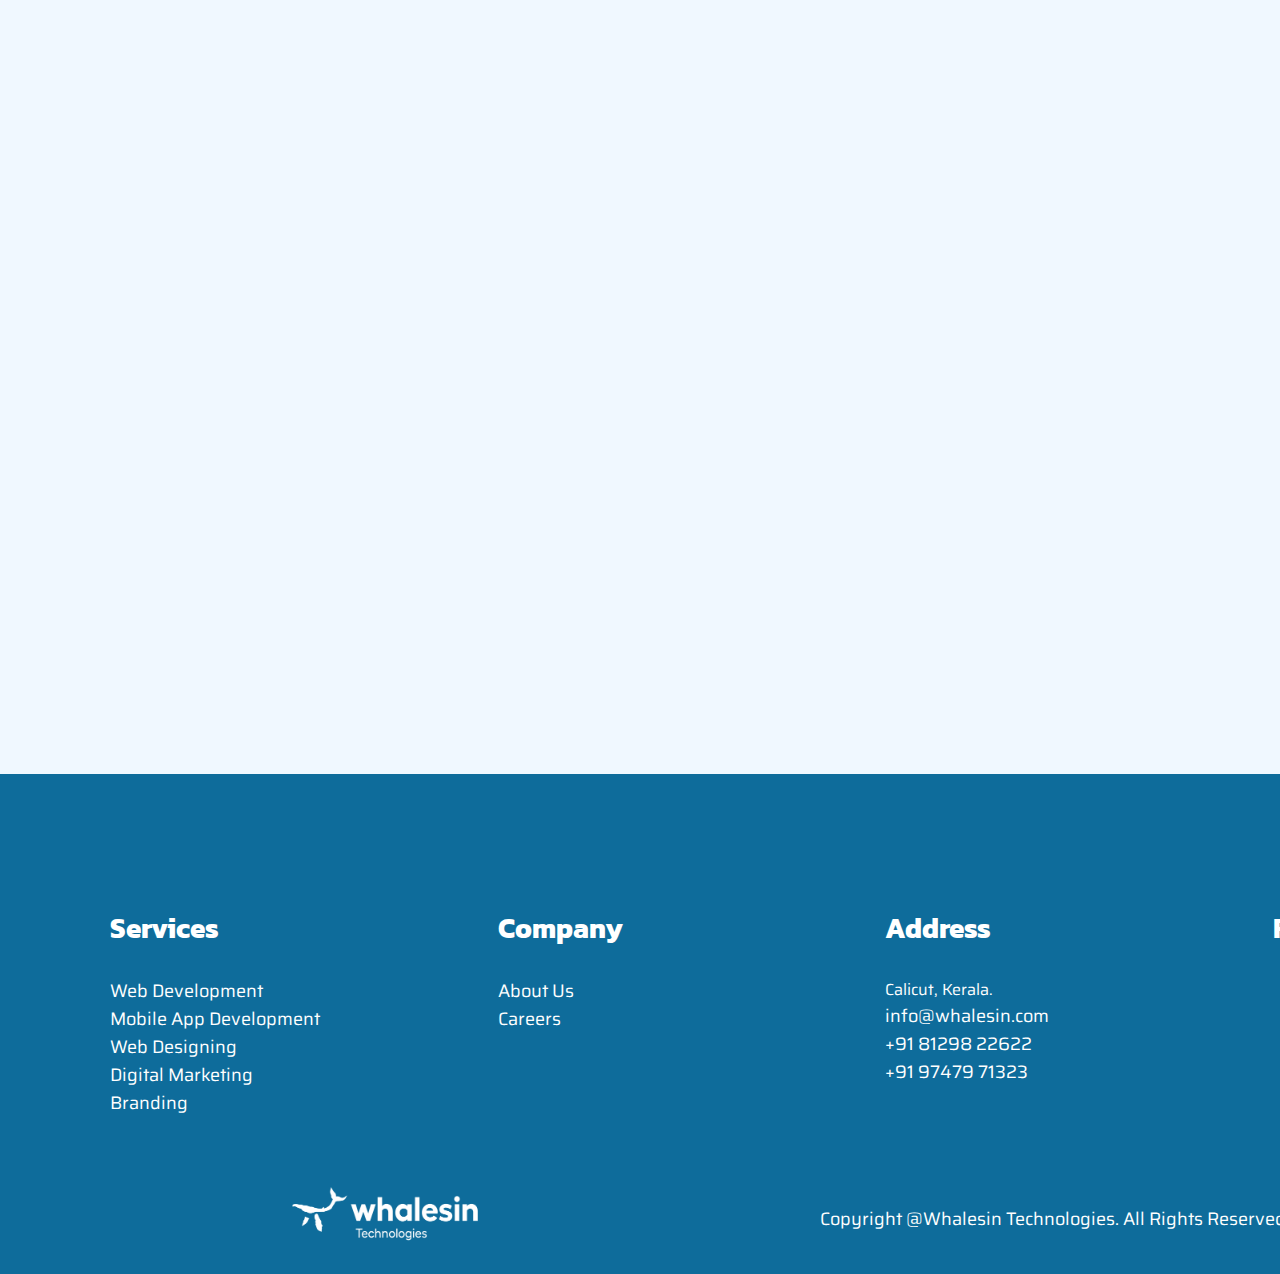
==== commit dff9f477: "Modified" ====
--- a/index.html
+++ b/index.html
@@ -67,7 +67,7 @@
               
               
     
-<!-- Homw 1.2 -->
+<!-- Home 1.2 -->
  
   <!-- text section & image & link -->
 
@@ -84,7 +84,13 @@
           </div>
           <div class="right-side">
               <div class="pic">
-                <img src="https://images.pexels.com/photos/8133856/pexels-photo-8133856.jpeg?auto=compress&cs=tinysrgb&w=1260&h=750&dpr=1" alt="">
+                <img src="https://images.pexels.com/photos/3184298/pexels-photo-3184298.jpeg?auto=compress&cs=tinysrgb&w=1260&h=750&dpr=1" alt="">
+              </div>
+              <div class="pic1">
+                <img src="https://images.pexels.com/photos/6914636/pexels-photo-6914636.jpeg?auto=compress&cs=tinysrgb&w=1260&h=750&dpr=1" alt="">
+              </div>
+              <div class="pic2">
+                <img src="https://images.pexels.com/photos/3862615/pexels-photo-3862615.jpeg?auto=compress&cs=tinysrgb&w=1260&h=750&dpr=1" alt="">
               </div>
               <div class="li">
                 <a href=""><b> LEARN MORE ABOUT US</b></a>
--- a/style.css
+++ b/style.css
@@ -289,6 +289,7 @@
 /* Home 1.2 */
 
 .box-1{
+    position: relative;
     width: 1200px;
     margin: 0 auto;
     display: grid;
@@ -298,26 +299,56 @@
 }
  
 .pic{
-    width: 600px;
-    height: 550px;
-    align-items: center;
-    justify-content: center;
-    display: flex;
-}
-
+    position: absolute;
+    left: 65%;
+    bottom: 15%;
+    width: 300px;
+    height: 300px;
+    z-index: 1;
+}
 .pic img{
     width: 100%;
-    
+    height: 100%;
     border-radius: 10px;
 }
+
+.pic1{
+    position: absolute;
+    left: 55%;
+    bottom: 45%;
+    width: 200px;
+    height: 300px;
+}
+.pic1 img{
+    width: 100%;
+    height: 100%;
+    border-radius: 10px;
+
+}
+
+.pic2{
+    position: absolute;
+    left:77%;
+    bottom: 50%;
+    width: 250px;
+    height: 300px;
+}
+.pic2 img{
+    width: 100%;
+    height: 100%;
+    border-radius: 10px;
+}
+
 .li-1{
     margin-left: 150px;
     display: none;
     
 }
 .li{
+    position: absolute;
     margin-left: 150px;
-    
+    bottom: 50px;
+    left: 500px;
 }
  
 /* Home 1.3 */
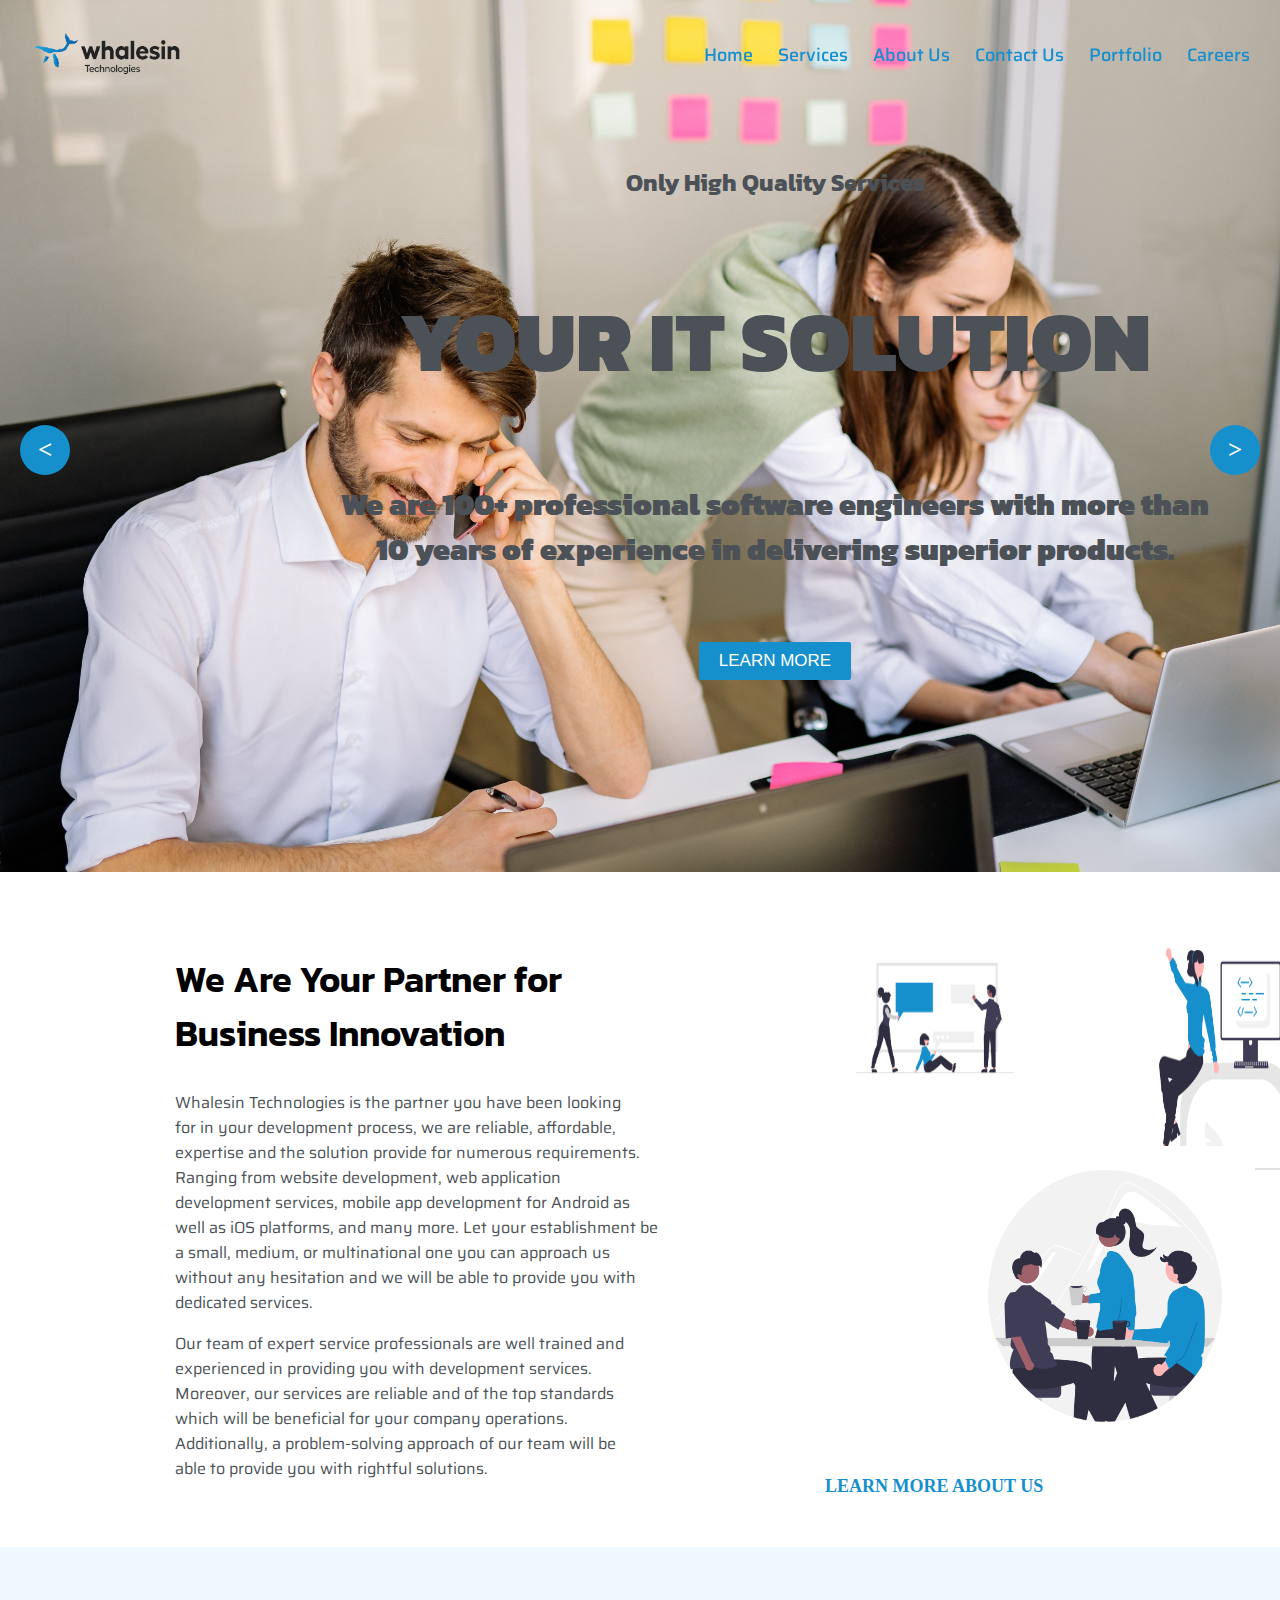
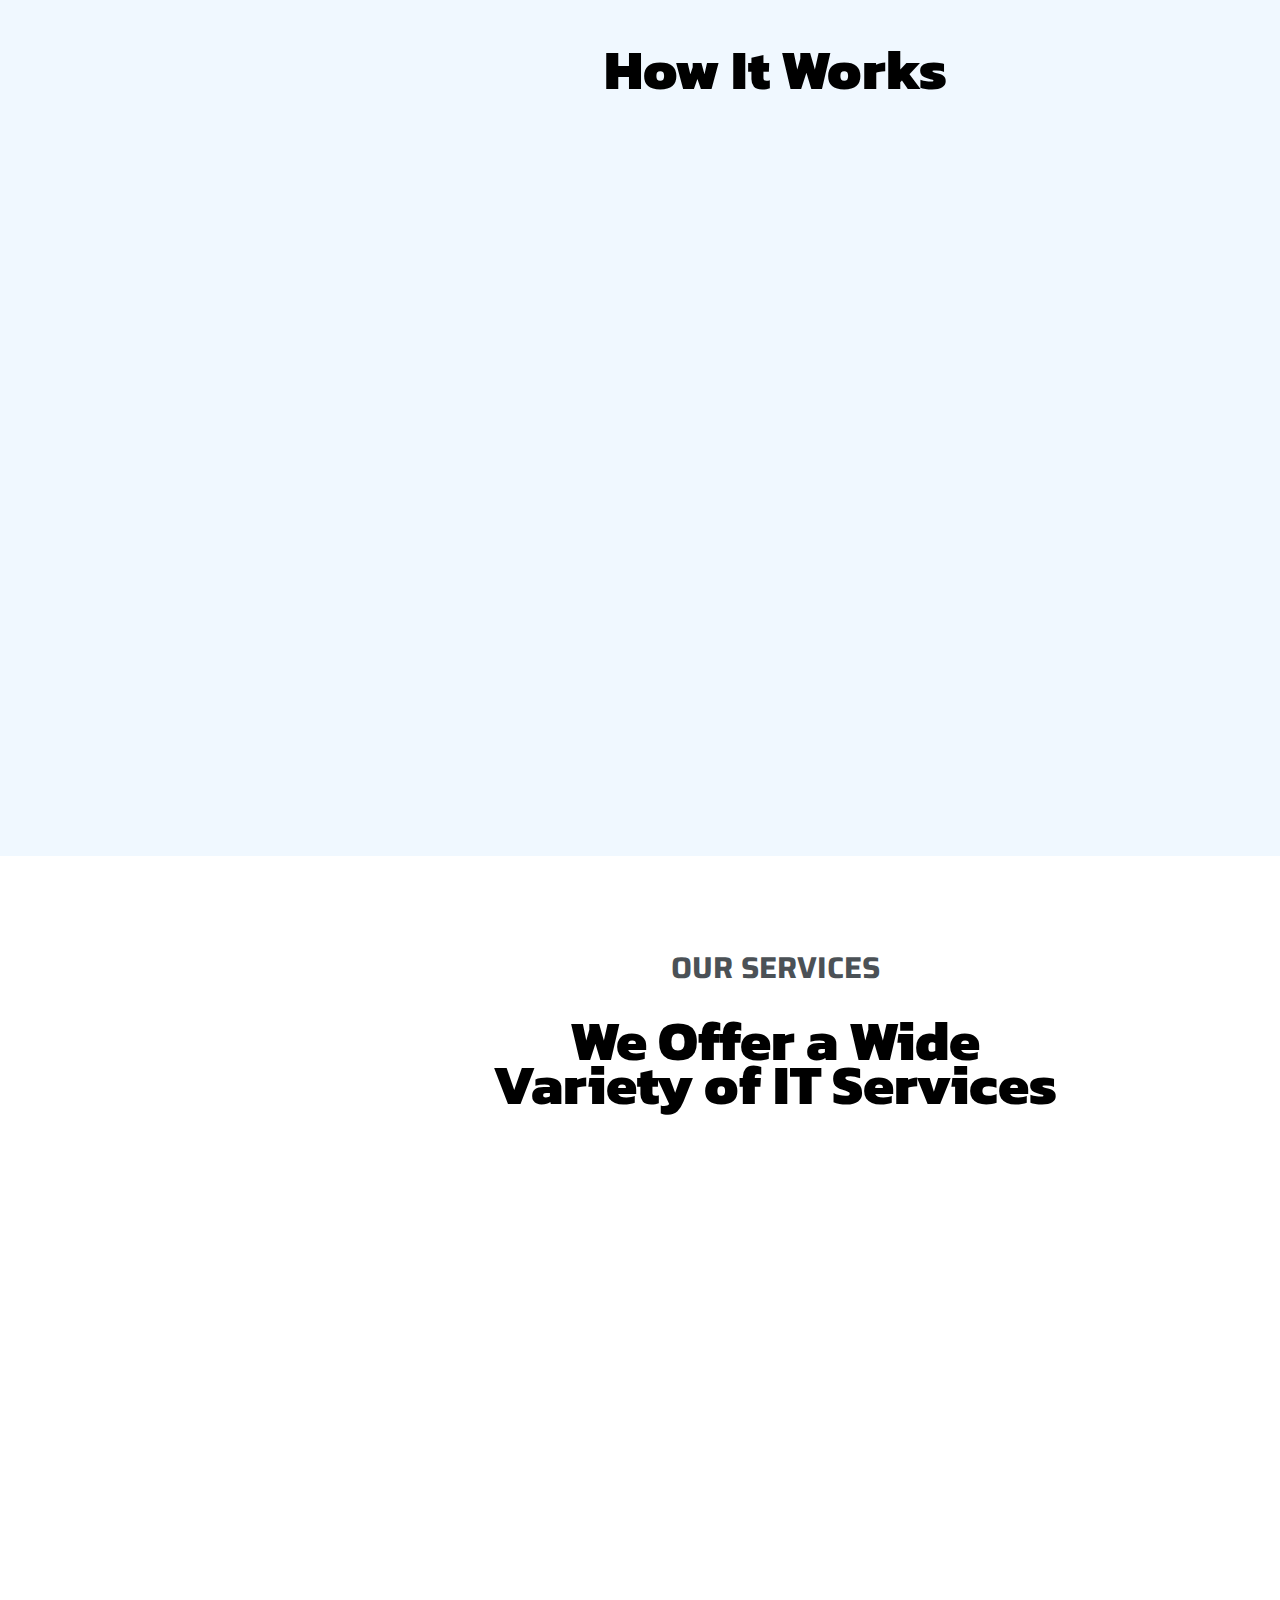
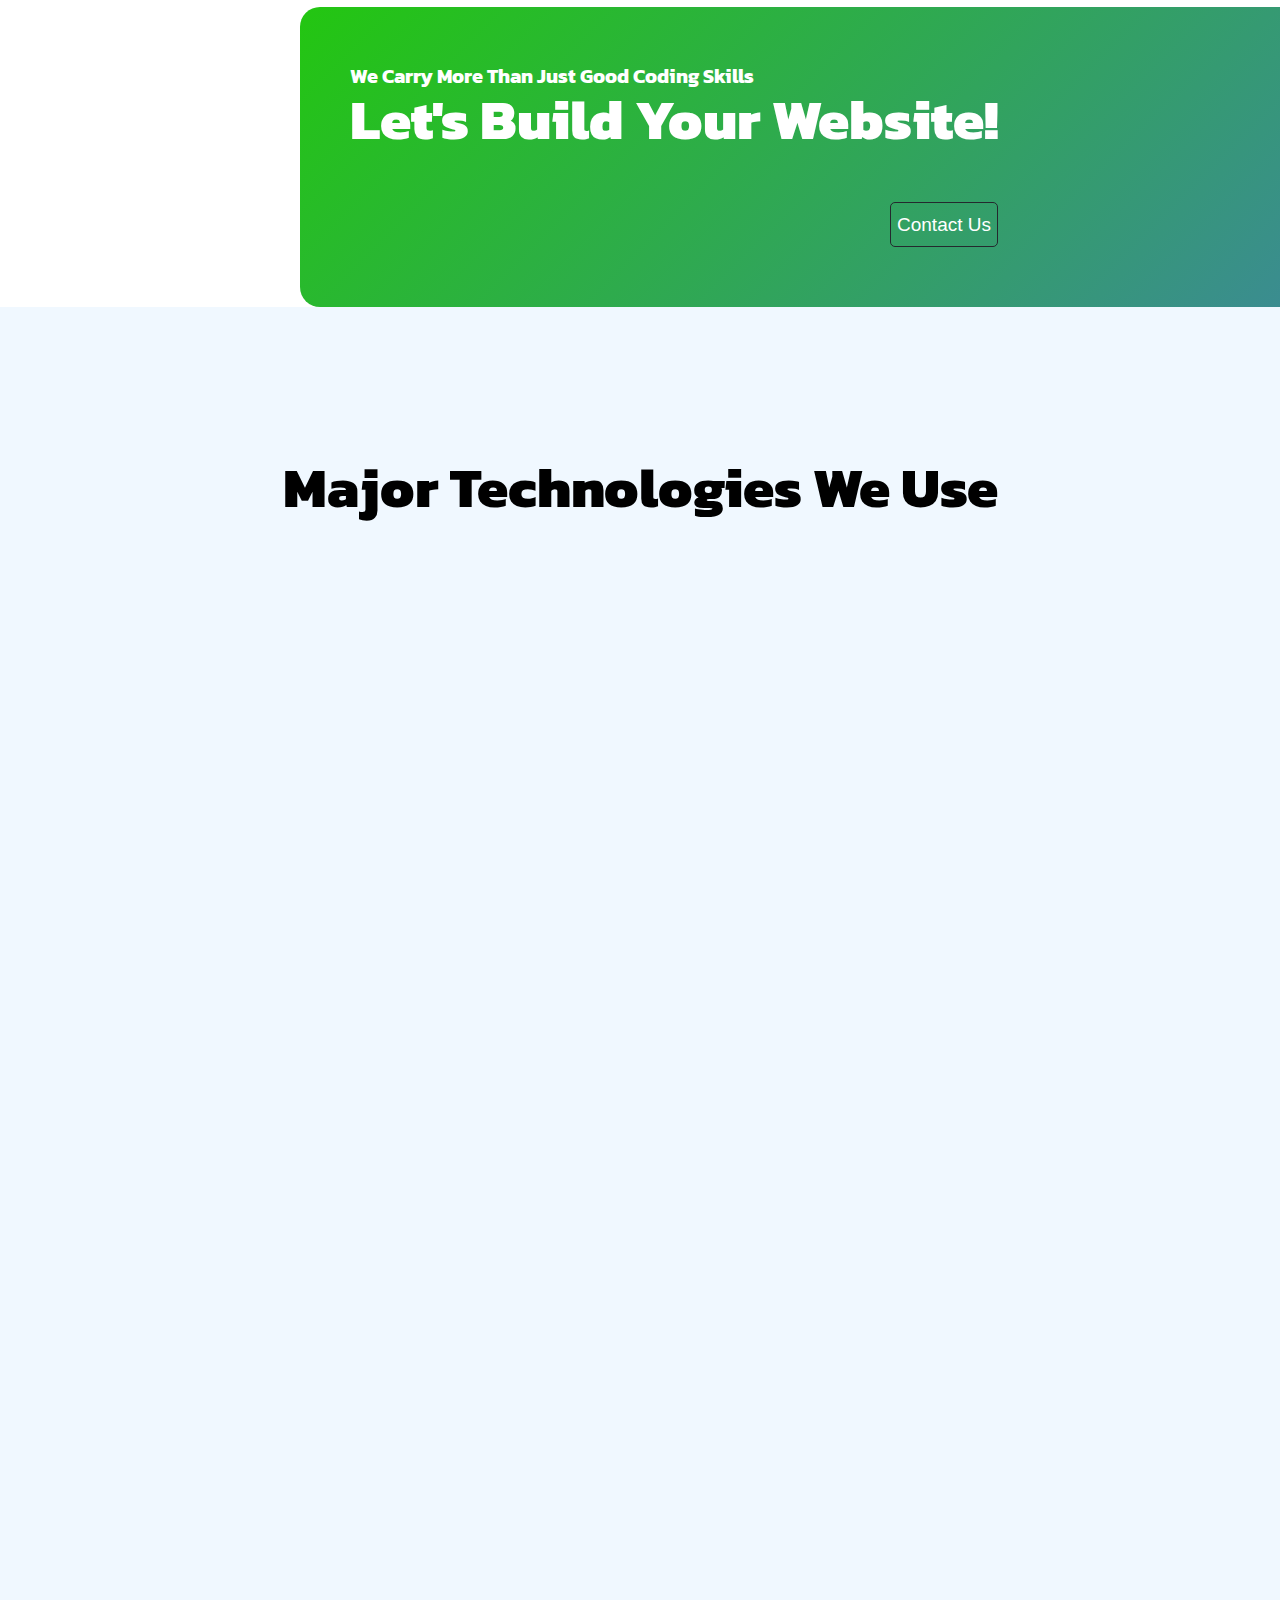
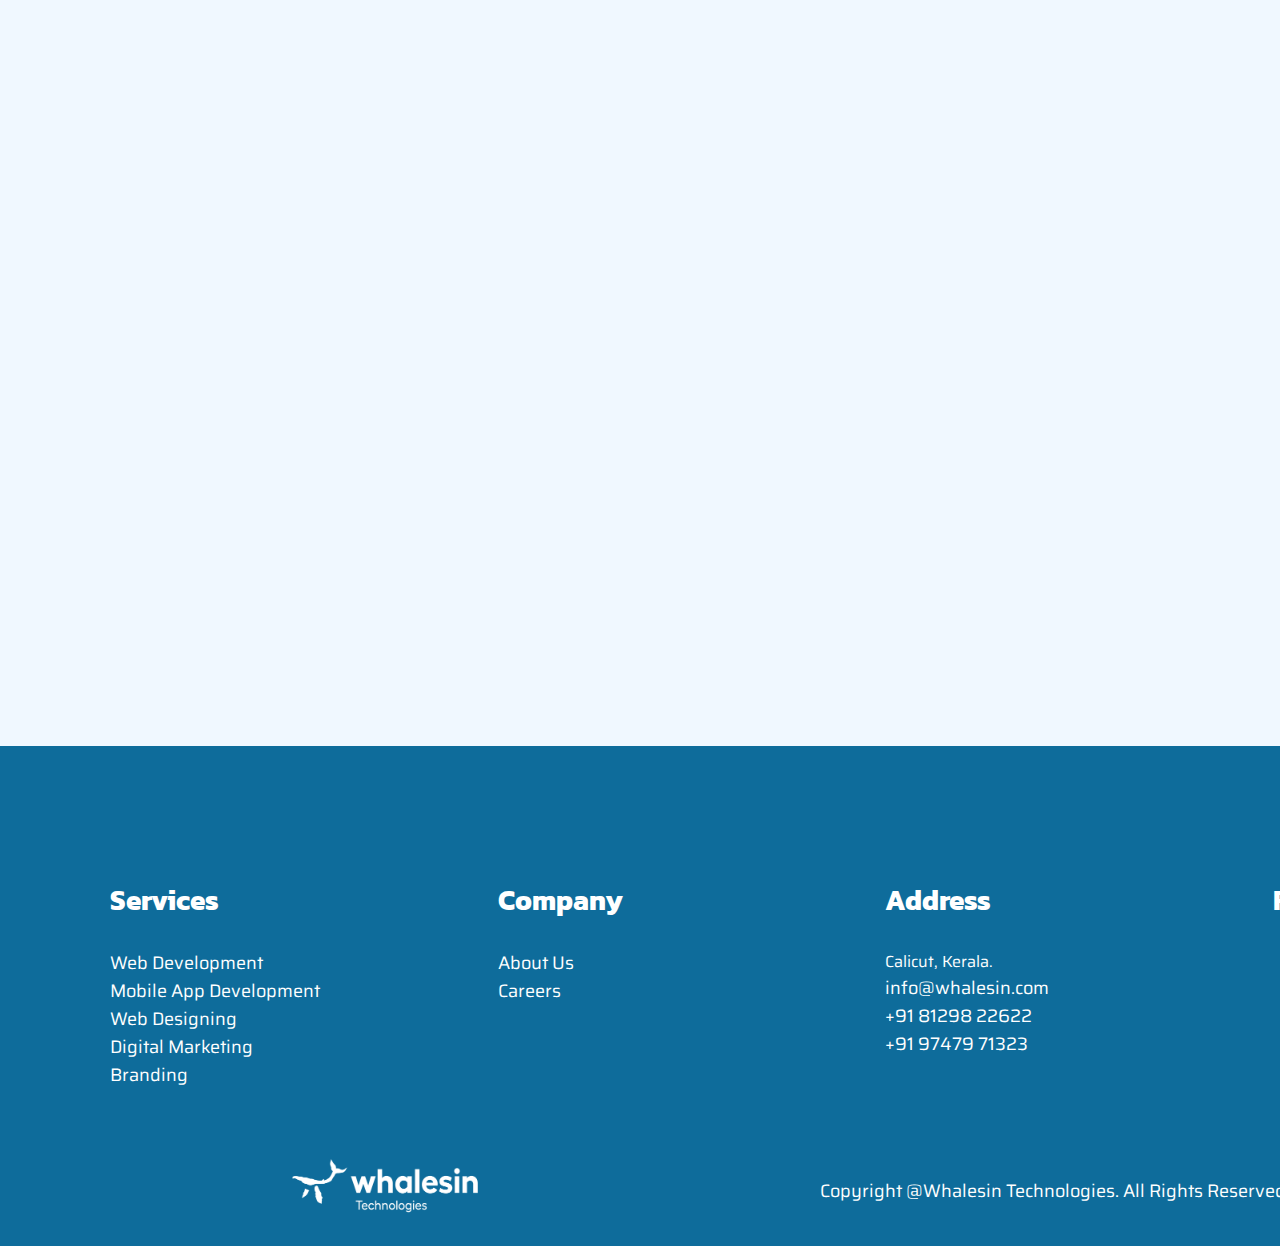
==== commit 157f7835: "added" ====
--- a/index.html
+++ b/index.html
@@ -27,30 +27,72 @@
           <div class="icon cancel-btn">
               <i class="fas fa-times"></i>
           </div>
-            <li><a href="#">Home</a></li>
-            <li><a href="#">Services</a></li>
-            <li><a href="#">About Us</a></li>
-            <li><a href="#">Contact Us</a></li>
-            <li><a href="#">Portfolio</a></li>
-            <li><a href="#">Careers</a></li>
+            <li><a href="index.html">Home</a></li>
+            <li><a href="#services">Services</a></li>
+            <li><a href="aboutus.html">About Us</a></li>
+            <li><a href="contact.html">Contact Us</a></li>
+            <li><a href="portfolio.html">Portfolio</a></li> 
+            <li><a href="career.html">Careers</a></li>
         </ul>
         <div class="icon menu-btn">
           <i class="fas fa-bars"></i>
         </div>
       </div>
     </nav>
-
-    <div class="banner">
+    
+<!--  -->
+
+    <section class="s1">
+      <div class="main-container">
+        <div class="contai">
+          <div class="slide-contai">
+            <div class="slide">
+                <div class="conte">
+                    <h4>Full Cycle Software Development</h4>
+                    <h1>FROM IDEA TO PRODUCT</h1>
+                    <h5>We are 100+ professional software engineers with more than <br> 10 years of experience in delivering superior products.</h5>
+                     <button class="btn">LEARN MORE</button>
+                </div>
+            </div>
+        </div>
+        <div class="slide-contai">
+          <div class="slide">
+              <div class="conte">
+                <h4>We Create Leading Digital Products</h4>
+                <h1>END-TO-END <br> DEVELOPMENT</h1>
+                <h5>We are 100+ professional software engineers with more than <br> 10 years of experience in delivering superior products.</h5>
+                   <button class="btn">LEARN MORE</button>
+              </div>
+          </div>
+      </div>
+      <div class="slide-contai active">
+        <div class="slide">
+            <div class="conte">
+              <h4>Only High Quality Services</h4>
+              <h1>YOUR IT SOLUTION</h1>
+              <h5>We are 100+ professional software engineers with more than <br> 10 years of experience in delivering superior products.</h5>
+                <button class="btn">LEARN MORE</button>
+            </div>
+        </div>
+    </div>
+    <div id="prev" onclick="prev()"><</div>
+    <div id="next" onclick="next()">></div>
+             
+        </div>
+        </div>
+    </section>
+
+    <!-- <div class="banner">
       <h4>Full Cycle Software Development</h4>
       <h1 style="color: #fff;">FROM IDEA TO PRODUCT</h1>
       <h5>We are 100+ professional software engineers with more than <br> 10 years of experience in delivering superior products.</h5>
       <div class="learn-btn">
         <button>Learn More</button>
       </div>
-    </div>
+    </div> -->
 
   <!-- animation boxes -->
-
+<!-- 
     <div class="cube">
       <div></div>
       <div></div>
@@ -62,7 +104,7 @@
       <div></div>
       <div></div>
       <div></div>
-    </div>
+    </div> -->
               
               
               
@@ -84,13 +126,13 @@
           </div>
           <div class="right-side">
               <div class="pic">
-                <img src="https://images.pexels.com/photos/3184298/pexels-photo-3184298.jpeg?auto=compress&cs=tinysrgb&w=1260&h=750&dpr=1" alt="">
+                <img src="img/undraw_Conversation_re_c26v.png" alt="">
               </div>
               <div class="pic1">
-                <img src="https://images.pexels.com/photos/6914636/pexels-photo-6914636.jpeg?auto=compress&cs=tinysrgb&w=1260&h=750&dpr=1" alt="">
+                <img src="img/undraw_Development_re_g5hq.png" alt="">
               </div>
               <div class="pic2">
-                <img src="https://images.pexels.com/photos/3862615/pexels-photo-3862615.jpeg?auto=compress&cs=tinysrgb&w=1260&h=750&dpr=1" alt="">
+                <img src="img/undraw_Proud_coder_re_exuy.png" alt="">
               </div>
               <div class="li">
                 <a href=""><b> LEARN MORE ABOUT US</b></a>
@@ -146,7 +188,7 @@
   <!-- 5 service boxes, text and link  -->
 
 
-    <section class="s1">
+    <section class="s1" id="services">
       <div class="main-container">
         <div class="header">
           <span style="font-size: 30px;"><b>OUR SERVICES</b></span>
@@ -164,7 +206,7 @@
             <div class="face face2">
               <div class="content">
                 <p>We offer website development services along with web applications as per your desired requirements.</p>
-                <a href="#">Read More</a>
+                <a href="webdev.html">Read More</a>
               </div>
             </div>
           </div>
@@ -179,7 +221,7 @@
               <div class="face face2">
                 <div class="content">
                   <p>Our mobile app development services will offer you applications on Android as well as iOS platforms.</p>
-                  <a href="#">Read More</a>
+                  <a href="mobile.html">Read More</a>
                 </div>
               </div>
           </div>
@@ -194,7 +236,7 @@
             <div class="face face2">
               <div class="content">
                 <p>Our web design services will offer you attractive website design which is eye-catching as well as attractive ones.</p>
-                <a href="#">Read More</a>
+                <a href="webdes.html">Read More</a>
               </div>
             </div>
           </div>
@@ -209,7 +251,7 @@
               <div class="face face2">
                 <div class="content">
                   <p>Digital Marketing is vital in this era and we offer dedicated marketing services which are customer-oriented and based on your target audience.</p>
-                  <a href="#">Read More</a>
+                  <a href="digital.html">Read More</a>
                 </div>
               </div>
           </div>
@@ -310,6 +352,12 @@
         </div>
       </div>
     </section>
+
+
+
+    <!--  -->
+
+     
 
 
 <!-- Home 1.7 -->
@@ -382,4 +430,7 @@
 
 
 </body>
-</html>+</html>
+
+
+ --- a/style.css
+++ b/style.css
@@ -133,8 +133,143 @@
     cursor: pointer;
     display: none;
 }
-
-.banner{
+/* .drop{
+    height: 100px;
+    width: 20px;
+    background-color: #23c611;
+} */
+
+.contai .slide-contai .slide{
+    height: 800px;
+    display: flex;
+    align-items: center;
+    flex-wrap: wrap;
+    gap: 15px;
+    padding: 2px 9%;
+    padding-bottom:70px;
+   }
+
+.contai .slide-contai .slide .conte{
+    flex: 1 1 350px;
+    animation: slideContent .7s linear .10s backwards;
+}
+
+@keyframes slideContent{
+    0%{
+      opacity: 0;
+      transform: translateX(-50px);
+    }
+}
+  
+.contai .slide-contai .slide .image{
+    flex: 1 1 200px;
+}
+  
+.contai .slide-contai .slide .image img{
+    width: 100%;
+    animation: slideImage .7s linear;
+    border-radius: 10px;
+        }
+@keyframes slideImage{
+    0%{
+    opacity: 0;
+    transform: translateY(-50px);
+    }
+}
+  
+.contai .slide-contai .slide .conte{
+    /* font-size: 35px; */
+    text-align: center;
+}
+
+.contai .slide-contai .slide .conte h4{
+    font-size: 4w0px;
+    padding: 10px 0;
+    color: var(--secondarytext);
+}
+.contai .slide-contai .slide .conte h1{
+    font-size: 85px;
+    font-weight: 900;
+    padding: 10px 0;
+    color: var(--secondarytext);
+}
+.contai .slide-contai .slide .conte h5{
+    font-size: 30px;
+    font-weight: 900;
+    padding: 10px 0;
+    color: var(--secondarytext);
+}
+
+
+.contai .slide-contai .slide .conte .btn{
+    margin-top: 10px;
+    display: inline-block;
+    background: var(--maincolor);
+    color: #fff;
+    font-size: 17px;
+    padding: 9px 20px;
+    border: none;
+    border-radius: 2px;
+}
+.contai .slide-contai .slide .conte .btn:hover{
+    cursor: pointer;
+    background-color: #0e6c9b;
+}
+
+.contai .slide-contai{
+    display: none;
+}
+
+.contai .slide-contai.active{
+    display: block;
+}
+
+.contai .slide-contai:nth-child(1) .slide{
+    background:url('img/bg1.jpg');
+    background-size: cover;
+}
+.contai .slide-contai:nth-child(2) .slide{
+    background:url('img/bg2.jpg');
+    background-size: cover;
+}
+.contai .slide-contai:nth-child(3) .slide{
+    background:url('img/bg3.jpg');
+    background-size: cover;
+}
+
+.contai #prev,
+.contai #next{
+    position: absolute;
+    top: 50%;
+    border-radius: 50%;
+    transform: translateY(-50%);
+    color: #fff;
+    background: var(--maincolor);
+    height: 50px;
+    width: 50px;
+    line-height: 50px;
+    font-size: 25px;
+    text-align: center;
+    cursor: pointer;
+    font-weight: bolder;
+}
+
+.contai #prev{
+    left: 20px;
+}
+.contai #prev:hover{
+    background-color: #0e6c9b;
+}
+.contai #next{
+right: 20px;
+}
+.contai #next:hover{
+    background-color: #0e6c9b;
+}
+
+
+
+/* .banner{
     background: linear-gradient(90deg, rgba(2,0,.6,1)0%, rgba(9,9,121,1)35%, rgba(0,212,255,1)100%);
     width: 100%;
     height: 100vh;
@@ -191,17 +326,17 @@
     cursor: pointer;
     background-color: #0e6c9b;
     
-}
-
-.cube div{
-    position: absolute;
+}*/
+
+/* .cube div{
+    position: relative;
     width: 60px;
     height: 60px;
-    background-color: transparent;
+    background-color: green;
          
-}
-
-.cube div:nth-child(1){
+} */
+
+/* .cube div:nth-child(1){
     top: 12%;
     left: 42%;
     animation: animate 10s linear infinite ;
@@ -260,11 +395,11 @@
     left: 80%;
     animation: animate 12s linear infinite ;
     border: 6px solid rgba(255, 255, 255, 0.8);
-}
+} */ 
 
     /* Background animation & text animationn*/
 
-    @keyframes animate{
+    /* @keyframes animate{
         0%{
             transform: scale(0) translateY(0) rotate(0);
             opacity: 1;
@@ -283,7 +418,7 @@
             transform: translateY(0px);
         }
 
-    }
+    } */
 
  
 /* Home 1.2 */
@@ -321,7 +456,7 @@
 }
 .pic1 img{
     width: 100%;
-    height: 100%;
+    height: 50%;
     border-radius: 10px;
 
 }
@@ -680,7 +815,17 @@
     background: radial-gradient(#1fe4f5, #3fbafe);
 }
 
-
+/*  */
+
+/* .feed{
+    height: 600px; 
+    width: 100%;
+    background:linear-gradient(-45deg,#222121,#d6d4d4,#ececec,#ffffff);
+    background-size: 400% 400%;
+    background-repeat: no-repeat;
+    animation: change 10s ease-in-out infinite;
+} */
+ 
 
 /* Home 1.7 */
 /* footer */
@@ -813,6 +958,19 @@
 
 }
 @media (max-width: 868px) {
+    .contai .slide-contai .slide .conte h4{
+        font-size: 20px;
+         
+       }
+       .contai .slide-contai .slide .conte h1{
+        font-size: 45px;
+       }
+       .contai .slide-contai .slide .conte h5{
+        font-size: 20px;
+       }
+       .contai .slide-contai .slide{
+        height: 900px;
+       }
 
     .heading__title {
         font-weight: 300;
@@ -1084,4 +1242,1969 @@
 }
 
 
- + 
+/* services pages */
+
+.context {
+    width: 100%;
+    position: absolute;
+    top:20vh;
+    
+}
+
+.context h1{
+    text-align: center;
+    color: #fff;
+    font-size: 60px;
+}
+
+.area{
+    background: #0e6c9b;  
+    background: -webkit-linear-gradient(to left, #8f94fb, #4e54c8);  
+    width: 100%;
+    height:400px;
+    display: flex;
+   
+}
+
+.circles{
+    position: absolute;
+    top: 0;
+    left: 0;
+    width: 80%;
+    height: 400px;
+    overflow: hidden;
+}
+
+.circles li{
+    position: absolute;
+    display: block;
+    list-style: none;
+    width: 20px;
+    height: 20px;
+    background: rgba(255, 255, 255, 0.2);
+    animation: animate 25s linear infinite;
+    bottom: -150px;
+    
+}
+
+.circles li:nth-child(1){
+    left: 25%;
+    width: 80px;
+    height: 80px;
+    animation-delay: 0s;
+}
+
+
+.circles li:nth-child(2){
+    left: 10%;
+    width: 20px;
+    height: 20px;
+    animation-delay: 2s;
+    animation-duration: 12s;
+}
+
+.circles li:nth-child(3){
+    left: 70%;
+    width: 20px;
+    height: 20px;
+    animation-delay: 4s;
+}
+
+.circles li:nth-child(4){
+    left: 40%;
+    width: 60px;
+    height: 60px;
+    animation-delay: 0s;
+    animation-duration: 18s;
+}
+
+.circles li:nth-child(5){
+    left: 65%;
+    width: 20px;
+    height: 20px;
+    animation-delay: 0s;
+}
+
+.circles li:nth-child(6){
+    left: 75%;
+    width: 110px;
+    height: 110px;
+    animation-delay: 3s;
+}
+
+.circles li:nth-child(7){
+    left: 35%;
+    width: 150px;
+    height: 150px;
+    animation-delay: 7s;
+}
+
+.circles li:nth-child(8){
+    left: 50%;
+    width: 25px;
+    height: 25px;
+    animation-delay: 15s;
+    animation-duration: 45s;
+}
+
+.circles li:nth-child(9){
+    left: 20%;
+    width: 15px;
+    height: 15px;
+    animation-delay: 2s;
+    animation-duration: 35s;
+}
+
+.circles li:nth-child(10){
+    left: 85%;
+    width: 150px;
+    height: 150px;
+    animation-delay: 0s;
+    animation-duration: 11s;
+}
+
+
+
+@keyframes animate {
+
+    0%{
+        transform: translateY(0) rotate(0deg);
+        opacity: 1;
+        border-radius: 0;
+    }
+
+    100%{
+        transform: translateY(-1000px) rotate(720deg);
+        opacity: 0;
+        border-radius: 50%;
+    }
+
+}
+
+
+/* Web development */
+
+.mainn{
+    max-height: 1500px;
+    width: 90%;
+    margin-left: 110px;
+    display: grid;
+    grid-template-columns: repeat(2,1fr);
+     
+}
+ 
+
+.cardd {
+  margin-top: 50px;  
+  height: 400px;
+  width: 600px;
+  position: relative;
+  padding: 20px;
+  box-sizing: border-box;
+  display: flex;
+  align-items: flex-end;
+  text-decoration: none;
+  border: 4px solid var(--themedotborder);
+  margin-bottom: 20px;
+  background-size: cover;
+  
+  /* @include media {
+    height: 500px;
+  } */
+}
+
+.inner {
+  height: 80%;
+  display: flex;
+  flex-direction: column;
+  justify-content: center;
+  align-items: center; 
+  background: white;
+  box-sizing: border-box;
+  padding: 40px;
+  
+  /* @include media {
+    width: 50%;
+    height: 100%;
+  } */
+}
+
+.tit {
+  font-size: 24px;
+  color: black;  
+  text-align: center;
+  font-weight: 700;
+  color: #181818;
+  text-shadow: 0px 2px 2px #a6f8d5;
+  position: relative;
+  margin: 0 0 20px 0;
+  
+  /* @include media {
+    font-size: 30px;
+  } */
+}
+
+.subtit {
+  color: #b0215e;
+  text-align: center;
+}
+
+.card1{
+    background-image: url('https://images.pexels.com/photos/38544/imac-apple-mockup-app-38544.jpeg?auto=compress&cs=tinysrgb&w=1260&h=750&dpr=1');
+}
+.card2 {
+  background-image: url('https://images.pexels.com/photos/270348/pexels-photo-270348.jpeg?auto=compress&cs=tinysrgb&w=1260&h=750&dpr=1');
+  
+}
+
+.card3 {
+  background-image: url('http://www.askonlinesolutions.com/wp-content/uploads/2016/06/E-Commerce011.jpg');
+ 
+}
+
+.card4 {
+    background-image: url('https://www.smartbugmedia.com/hubfs/pros-cons-cmshub2.jpg');
+    
+}
+
+
+/*  */
+
+ 
+.choose{
+    position: relative;
+    height: 500px; 
+    width: 100%;
+    background:linear-gradient(-45deg,#2560f5,#3188cb,#4378bd,#163979);
+    background-size: 400% 400%;
+    background-repeat: no-repeat;
+    animation: change 10s ease-in-out infinite;
+     
+}
+
+.why{
+    text-align: center;
+    position: relative;
+    top: 30%;
+}
+
+.dev{
+    width: 80%;
+    height: 60px;
+    display: flex;
+    position: relative;
+    left: 9%;
+    top: 35%;
+}
+
+.full{
+    position: relative;
+    height: 50px;
+    width: 250px;
+    background-color: var(--maincolor);
+    text-align: center;
+    margin-left: 10px;
+    left: 90px;
+    border-radius: 5px;
+    
+}
+.full:hover{
+    cursor: pointer;
+    background-color: #0e6c9b;
+}
+.full1{
+    position: relative;
+    height: 50px;
+    width: 290px;
+    text-align: center;
+    margin-left: 10px;
+    left: 90px;
+    border-radius: 5px;
+    background-color: var(--maincolor);
+}
+.full span{
+    position: relative;
+    top: 35%;
+    color: var(--secondarycolor);
+}
+.full1 span{
+    position: relative;
+    top: 35%;
+    color: var(--secondarycolor);
+}
+.full1:hover{
+    cursor: pointer;
+    background-color: #0e6c9b;
+}
+
+.par{
+    position: relative;
+    top: 200px;
+    text-align: center;
+}
+.par p{
+    font-size: 20px;
+    color: var(--secondarycolor);
+}
+
+/*  */
+
+.process{
+    width: 100%;
+    height: 600px;
+}
+
+.square {
+    display: grid;
+    grid-template-columns: repeat(4,1fr);
+    justify-content: center;
+    align-items: center;
+    flex-wrap: wrap;
+    max-width: 1500px;
+    margin: 50px 0;
+  }
+  
+  .square .rect {
+    position: relative;
+    min-width: 320px;
+    height: 440px;
+    box-shadow: inset 5px 5px 5px rgba(0, 0, 0, 0.2),
+      inset -5px -5px 15px rgba(255, 255, 255, 0.1),
+      5px 5px 15px rgba(0, 0, 0, 0.3), -5px -5px 15px rgba(255, 255, 255, 0.1);
+    border-radius: 15px;
+    margin: 30px;
+    transition: 0.5s;
+  }
+  
+  .square .rect .bot {
+    position: absolute;
+    top: 20px;
+    left: 20px;
+    right: 20px;
+    bottom: 20px;
+    background: var(--maincolor);
+    border-radius: 15px;
+    display: flex;
+    justify-content: center;
+    align-items: center;
+    overflow: hidden;
+    transition: 0.5s;
+  }
+  
+  .square .rect .bot:hover {
+    transform: translateY(-50px);
+  }
+  
+  .square .rect .bot:before {
+    content: "";
+    position: absolute;
+    top: 0;
+    left: 0;
+    width: 50%;
+    height: 100%;
+    background: rgba(255, 255, 255, 0.03);
+  }
+  
+  .square .rect .bot .art {
+    padding: 20px;
+    text-align: center;
+  }
+  
+  .square .rect .bot .art h2 {
+    position: absolute;
+    top: -100px;
+    right: 30px;
+    font-size: 8rem;
+    color: rgba(86, 84, 84, 0.1);
+  }
+  
+  .square .rect .bot .art h3 {
+    font-size: 1.8rem;
+    color: #fff;
+    z-index: 1;
+    transition: 0.5s;
+    margin-bottom: 15px;
+  }
+  
+  .square .rect .bot .art p {
+    font-size: 1rem;
+    font-weight: 300;
+    color: rgba(255, 255, 255, 0.9);
+    z-index: 1;
+    transition: 0.5s;
+  }
+
+/*responsive  */
+
+  @media screen and (min-width: 100px)and (max-width: 580px){
+
+    .context h1{
+        font-size: 30px;
+    }
+    .headings h1{
+        font-size: 10px;
+    }
+    .mainn{
+        max-height: 2000px;
+        margin-left: 30px;
+        flex-direction: column;
+        grid-template-columns: repeat(1,1fr);
+         
+    }
+    .cardd{
+        height: 300px;
+        width: 420px;
+    }
+    .tit{
+        font-size: 20px;
+    }
+    .inner{
+        height: 90%;
+    }
+    .why{
+        text-align: center;
+        position: relative;
+        top: 10%;
+    }
+    .dev{
+        display: flex;
+        position: relative;
+        left: -10%;
+        top: 15%;
+    }
+    .full{
+        width: 400px;
+        height: 60px;
+    }
+    .full span{
+        font-size: 10px;
+    }
+    .full1 span{
+        font-size: 10px;
+    }
+    .full1{
+        width: 400px;
+        height: 60px;
+    }
+    .par{
+        position: relative;
+        top: 100px;
+        text-align: center;
+    }
+    .par p{
+        font-size: 16px;
+        color: var(--secondarycolor);
+    }
+    .square {
+        flex-direction: column;
+        grid-template-columns: repeat(1,1fr);
+        justify-content: center;
+        align-items: center;
+        flex-wrap: wrap;
+        max-width: 1500px;
+        margin: 50px 0;
+    }
+    .process{
+        width: 100%;
+        height: 2100px;
+    }
+    .head__title{
+        font-size: 20px;
+    }
+    
+
+  }
+  
+
+
+
+
+
+  /* mobile dev */
+
+  .wid{
+    height: 280px;
+    width: 80%;
+    margin-left: 150px;
+    justify-content: center;
+    display: flex;
+    align-items: center;
+  }
+  .wid span{
+    font-size: 18px;
+    margin-top: 70px;
+  }
+
+  /*  */
+
+  .mob{
+    width: 80%;
+    height: 100vh;
+    margin: 0 auto;
+    display: flex;
+  }
+
+  .mobile{
+    height: 100%;
+    width: 50%;
+  }
+  .mobile img{
+    position: absolute;
+    left: 15%;
+    bottom: -100%;
+    height: 70%;
+    transform: translateY(20px);
+    animation: imgmove 4s ease-in-out infinite;
+  }
+  @keyframes imgmove{
+    0%{
+        transform: translateY(20px);
+    }
+    0%, 100%{
+        transform: translateY(10px);
+    }
+  }
+
+  .mob-details1{
+    height: 50%;
+    width: 50%;
+    display: grid;
+    position: relative;
+    top: 20%;
+  }
+  .ic{
+    width: 500px;
+    height: 120px;
+    display: flex;
+    position: relative;
+    bottom: -30px;
+}
+
+.ab{
+    width: 150px;
+    height: 100%;
+    margin-left: 5px;
+    text-align: center;
+}
+.ab img{
+    width: 60%;
+    height: 60%;
+    margin-right: 25px;
+}
+.ab h6{
+    position: relative;
+    bottom: -20px;
+}
+
+/*  */
+
+.of{
+    width: 80%;
+    height: 350px;
+    margin: 0 auto;
+    padding-bottom: 100px;
+}
+
+.bo{
+    width: 100%;
+    height: 80%;
+    display: flex;
+}
+.cir{
+    width: 300px;
+    height: 300px;
+    border-radius: 50%;
+    border: 2px solid var(--secondarytext);
+    opacity: .8;
+    margin-left: 85px;
+}
+.cir h6{
+    font-size: 15px;
+}
+.cir img{
+    height: 50%;
+    margin-right: 75px;
+    margin-top: 30px;
+}
+
+.not{
+    width: 100%;
+    height: 100%;
+    display: flex;
+}
+.cd1{
+    width: 200px;
+    height: 50px;
+    position: relative;
+    left: 140px;
+    bottom: 20%;
+    position: relative;
+}
+.cd1 h6{
+    font-size: 20px;
+    position: absolute;
+    top: -40px;
+    right: 25px;
+}
+
+.cd2{
+    width: 250px;
+    height: 50px;
+    position: relative;
+    left: 300px;
+    bottom: 20%;
+    position: relative;
+}
+.cd2 h6{
+    font-size: 20px;
+    position: absolute;
+    top: -40px;
+    right: 25px;
+}
+
+.cd3{
+    width: 250px;
+    height: 50px;
+    position: relative;
+    left: 450px;
+    bottom: 20%;
+    position: relative;
+}
+.cd3 h6{
+    font-size: 20px;
+    position: absolute;
+    top: -40px;
+    right: 25px;
+    text-align: center;
+}
+
+/*  */
+
+.mobe{
+    height: 500px;
+    width: 100%;
+    display: flex;
+    padding-bottom: 50px;
+    padding-top: 100px;
+    background-image: url('img/choosing-icons-mobile-app.jpg');
+    background-size: cover;
+    margin-bottom: 50px;
+}
+ 
+.mob-im{
+    width: 50%;
+    height: 90%;
+    background: linear-gradient(to right, rgb(207, 173, 104) , rgb(255, 207, 163));
+    text-align: center;
+    margin: 0 auto;
+}
+.we{
+    width: 80%;
+    height: 70%;
+    margin: 0 auto;
+}
+.we p{
+    font-size: 25px;
+    text-align: start;
+    color: var(--secondarycolor);
+}
+.you{
+    height: 80px;
+    display: flex;
+    
+}
+.you button{
+    width: 200px;
+    height: 60px;
+    margin: 0 auto;
+    font-size: 18px;
+    border: none;
+    border-radius: 5px;
+    font-weight: 800;
+    background-color: var(--maincolor);
+    color: var(--secondarycolor);
+}
+.you button:hover{
+    cursor: pointer;
+    background-color: #0e6c9b;
+    transition: .5s;
+}
+
+/* responsive of mobile dev */
+
+@media screen and (min-width: 100px)and (max-width: 580px){
+    .wid{
+        margin-left: 50px;
+    }
+    .mobile img{
+        position: absolute;
+        left: -15%;
+        bottom: -90%;
+        height: 50%;
+        transform: translateY(20px);
+        animation: imgmove 4s ease-in-out infinite;
+    }
+    .mob-details1 h3{
+        font-size: 20px;
+        margin-left: -35px;
+    }
+    .mob-details1 span{
+        font-size: 10px;
+        margin-left: -35px;
+    }
+    .ic .ab{
+        width: 65px;
+        height: 65px;
+        margin-left: -5px;
+    }
+    .ic .ab h6{
+        font-size: 10px;
+        margin-left: -8px;
+    }
+    .of{
+        width: 80%;
+        height: 850px;
+        margin: 0 auto;
+        margin-left: -1px;
+        padding-bottom: 100px;
+    }
+    .bo{
+        width: 100%;
+        height: 1000px;
+        display: flex;
+        flex-direction: column;
+    }
+    .cd1 h6{
+        font-size: 20px;
+        position: absolute;
+        top: -650px;
+        right: -70px;
+    }
+    .cd2 h6{
+        font-size: 20px;
+        position: absolute;
+        text-align: center;
+        top: -360px;
+        right: 250px;
+    }
+    .cd3 h6{
+        font-size: 20px;
+        position: absolute;
+        text-align: center;
+        top: -70px;
+        right: 530px;
+    }
+    .mobe{
+        height: 500px;
+        width: 100%;
+    }
+    .mob-im{
+        width: 80%;
+        height: 90%;
+    }
+    .you button{
+        width: 150px;
+        height: 50px;
+        font-size: 15px;
+        margin-left: 5px;
+    }
+    .we p{
+        font-size: 15px;
+        text-align: center;
+    }
+}
+
+
+
+/* web - Designing */
+
+.des-1{
+    width: 80%;
+    height: 1600px;
+    margin: 0 auto;
+    display: grid;
+    grid-template-columns: repeat(2,1fr);
+    margin-top: 100px;
+    /* background-color: #007bff; */
+}
+
+.des-1-1{
+    width: 500px;
+    height: 500px;
+    /* background-color: #1fe4f5; */
+    display: flex;
+    gap: 15px;
+    margin: 0 auto;
+}
+
+.des-1-2{
+    width: 100px;
+    height: 100px;
+    margin-top: 40px;
+}
+.des-1-2 img{
+    width: 100%;
+    transform: translateY(20px);
+    animation: imgmove 4s ease-in-out infinite;
+}
+  @keyframes imgmove{
+    0%{
+        transform: translateY(20px);
+    }
+    50%{
+        transform: translateY(10px);
+    }
+  }
+
+.des-1-3{
+    width: 400px;
+    height: 100%;
+    /* background-color: #cb3131; */
+}
+.des-1-3 h5{
+    font-size: 30px;
+    font-weight: 200;
+}
+.des-1-3 h6{
+    font-size: 18px;
+    font-weight: 200;
+}
+.des-1-3 p{
+    font-size: 18px;
+}
+
+/*  */
+
+.des-2-2{
+    width: 80%;
+    height: 300px;
+    margin: 0 auto;
+}
+
+.des-2-2 h2{
+    font-size: 45px;
+    font-weight: 200;
+    color: var(--themedotborder);
+    text-align: center;
+}
+.des-2-2 h4{
+    text-align: center;
+    font-weight: 200;
+}
+
+.des-2-3{
+    width: 80%;
+    height: 300px;
+    margin: 0 auto;
+    display: grid;
+    grid-template-columns: repeat(3,1fr);
+}
+.des-2-3-1{
+    width: 400px;
+    height: 290px;
+    margin: 0 auto;
+}
+.des-2-3-1 img{
+    width: 100%;
+    height: 100%;
+    transition: .5s;
+}
+.des-2-3-1 img:hover{
+    cursor: pointer;
+    transform: scale(1.1);
+}
+
+/*  */
+
+.des-3-1{
+    width: 80%;
+    height: 300px;
+    margin: 0 auto;
+    margin-top: 130px;
+}
+.des-3-1 h2{
+    font-size: 45px;
+    font-weight: 200;
+    color: var(--themedotborder);
+    text-align: center;
+}
+.des-3-1 h4{
+    text-align: center;
+    font-weight: 200;
+}
+
+.des-3-2{
+    width: 80%;
+    height: 650px;
+    margin: 0 auto;
+    margin-top: 100px;
+    display: grid;
+    grid-template-columns: repeat(3,1fr);
+    gap: 10px;
+}
+.des-3-2-1{
+    width: 400px;
+    height: 300px;
+    gap: 10px;
+    display: flex;
+    border: 2px solid var(--themedotborder);
+    border-radius: 5px;
+}
+.des-3-2-2{
+    width: 120px;
+    height: 120px;
+    margin-top: 25px;
+}
+.des-3-2-2 img{
+    width: 80%;
+    height: 80%;
+}
+.des-3-2-3{
+    width: 280px;
+    height: 300px;
+}
+.des-3-2-3 h4{
+    font-size: 25px;
+    font-weight: 200;
+}
+.des-3-2-3 p{
+    font-size: 18px;
+}
+
+/*  */
+
+.des-4-1{
+    width: 80%;
+    height: 300px;
+    margin: 0 auto;
+    display: flex;
+    margin-top: 100px;
+    background: linear-gradient(to right, rgb(79, 79, 79) , rgb(226, 226, 226));
+}
+.des-4-2{
+    width: 50%;
+    height: 100%;
+}
+.des-4-2 h3{
+    font-size: 40px;
+    font-weight: 200;
+    text-align: center;
+    color: var(--secondarycolor);
+}
+.des-4-2 h5{
+    font-size: 25px;
+    font-weight: 200;
+    text-align: center;
+    color: var(--secondarycolor);
+}
+.des-4-3{
+    width: 50%;
+    height: 100%;
+}
+.des-4-3 img{
+    width: 100%;
+    height: 100%;
+}
+
+/* responsive of web designing */
+
+@media screen and (min-width: 100px)and (max-width: 580px){
+    .des-1{
+        width: 80%;
+        height: 3000px;
+        display: grid;
+        flex-direction: column;
+        grid-template-columns: repeat(1,1fr);
+        margin-top: 150px;
+        /* background-color: #007bff; */
+    }
+    .des-1-2{
+        width: 100px;
+        height: 100px;
+    }
+    .des-1-3 h5{
+        font-size: 25px;
+        margin-top: 50px;
+    }
+    .des-1-3 h6{
+        font-size: 20px;
+    }
+    .des-1-3 p{
+        font-size: 17px;
+        margin-left: -145px;
+        width: 480px;
+    }
+    .des-1-1{
+        width: 500px;
+        height: 100px;
+        display: flex;
+        gap: 15px;
+        margin: 0 auto;
+    }
+    .des-2-3{
+        width: 80%;
+        height: 1000px;
+        margin: 0 auto;
+        display: grid;
+        grid-template-columns: repeat(1,1fr);
+    }
+    .des-3-1{
+        margin-top: 100px;
+    }
+    .des-3-1 h4{
+        color: #181818;
+    }
+    .des-3-2{
+        width: 80%;
+        height: 2500px;
+        margin: 0 auto;
+        margin-top: 250px;
+        display: grid;
+        grid-template-columns: repeat(1,1fr);
+        gap: 10px;
+    }
+    .des-4-2 h3{
+        font-size: 30px;
+    }
+    .des-4-2 h5{
+        font-size: 15px;
+    }
+}
+
+/* Digital Marketing */
+
+
+.digi-1{
+    width: 80%;
+    height: 400px;
+    margin: 0 auto;
+    margin-top: 100px;
+    text-align: center;
+}
+.digi-1 h4{
+    font-size: 35px;
+    font-weight: 200;
+}
+.digi-1 p{
+    font-size: 20px;
+    font-weight: 200;
+}
+
+/*  */
+
+.digi-2{
+    width: 100%;
+    height: 900px;
+    background-image: url('img/pexels-lukas-590041.jpg');
+    background-size:100%;
+}
+.digi-2 h1{
+    font-size: 45px;
+    text-align: center;
+    font-weight: 700;
+}
+
+.digi-2-1{
+    width: 50%;
+    height: 800px;
+    margin-left: 40px;
+    display: grid;
+    grid-template-columns: repeat(2,1fr);
+    gap: 5px;
+}
+.digi-2-1-1{
+    width: 350px;
+    height: 350px;
+    margin-top: 20px;
+    position: relative;
+    background-color: aliceblue;
+    border-radius: 5px;
+}
+.digi-2-1-1 h1{
+    position: absolute;
+    top: -80px;
+    font-size: 90px;
+    font-weight: 600;
+    opacity: .2;
+}
+.digi-2-1-1 h3{
+    font-size: 32px;
+    position: absolute;
+    top: 20px;
+    font-weight: 400;
+    margin-left: 20px;
+}
+.digi-2-1-1 p{
+    font-size: 18px;
+    position: absolute;
+    top: 120px;
+    text-align: center;
+}
+
+/*  */
+
+.digi-3{
+    width: 80%;
+    height: 600px;
+    margin: 0 auto;
+    margin-top: 100px;
+    background-color: var(--maincolor);
+    border-radius: 10px;
+}
+.digi-3 h1{
+    font-size: 45px;
+    text-align: center;
+    font-weight: 700;
+    color: var(--secondarycolor);
+}
+.p-1{
+    width: 600px;
+    height: 100px;
+    margin: 0 auto;
+    text-align: center;
+    color: var(--secondarycolor);
+}
+.p-1 h5{
+    font-weight: 200;
+}
+.digi-3-1{
+    width: 70%;
+    height: 400px;
+    margin: 0 auto;
+    display: grid;
+    grid-template-columns: repeat(2,1fr);
+    gap: 5px;
+    border-radius: 5px;
+}
+.digi-3-1-1{
+    width: 300px;
+    height: 200px;
+    margin: 0 auto;
+    display: flex;
+}
+.digi-3-1-2{
+    width: 100px;
+    height: 100px;
+    margin-top: 50px;
+}
+.digi-3-1-2 img{
+    width: 100%;
+}
+.digi-3-1-3{
+    width: 300px;
+    height: 200px;
+    margin-left: 20px;
+}
+.digi-3-1-3 h6{
+    font-size: 20px;
+    color: var(--secondarycolor);
+}
+
+/* Responsive digital market */
+
+@media screen and (min-width: 100px)and (max-width: 580px){
+    .digi-1{
+        height: 600px;
+    }
+    .digi-1 h4{
+        color: #181818;
+    }
+    .digi-2{
+        width: 100%;
+        height: 1500px;
+        background-image: url('img/pexels-lukas-590041.jpg');
+        background-size:cover;
+        background-repeat: no-repeat;
+    }
+    .digi-2 h1{
+        font-size: 45px;
+        text-align: center;
+        font-weight: 700;
+    }
+    .digi-2-1{
+        width: 50%;
+        height: 800px;
+        margin-left: 40px;
+        display: grid;
+        flex-direction: column;
+        grid-template-columns: repeat(1,1fr);
+        gap: 5px;
+    }
+    .digi-2-1-1{
+        width: 300px;
+        height: 300px;
+        margin-top: 20px;
+        position: relative;
+        background-color: aliceblue;
+        border-radius: 5px;
+        margin-left: 50px;
+    }
+    .digi-2-1-1 h1{
+        position: absolute;
+        top: -70px;
+        font-size: 90px;
+        font-weight: 600;
+        opacity: .2;
+    }
+    .digi-2-1-1 h3{
+        font-size: 26px;
+        position: absolute;
+        top: 30px;
+        font-weight: 400;
+        margin-left: 20px;
+    }
+    .digi-2-1-1 p{
+        font-size: 15px;
+        position: absolute;
+        top: 120px;
+        text-align: center;
+    }
+    .p-1 h5{
+        font-size: 18px;
+        width: 300px;
+        margin-left: 40px;
+    }
+    .digi-3{
+        width: 80%;
+        height: 900px;
+    }
+    .digi-3-1{
+        display: grid;
+        flex-direction: column;
+        grid-template-columns: repeat(1,1fr);
+    }
+    .digi-3-1-1{
+        width: 200px;
+        height: 150px;
+        margin: 0 auto;
+        display: flex;
+    }
+    .digi-3-1-2{
+        margin-left: -20px;
+    }
+    .digi-3-1-2 img{
+        width: 100%;
+    }
+    .digi-3-1-3{
+        width: 300px;
+        height: 200px;
+        margin-left: 10px;
+    }
+    .digi-3-1-3 h6{
+        font-size: 15px;
+        color: var(--secondarycolor);
+    }
+}
+
+/*  */
+
+.digi-4{
+    width: 100%;
+    height: 1200px;
+    margin-top: 50px;
+    background-color: #007bff;
+}
+
+.digi-4-1{
+    width: 100px;
+    height: 100px;
+    background-color: #1fe4f5;
+}
+.digi-4 h1{
+    font-size: 45px;
+    text-align: center;
+    font-weight: 800;
+}
+
+/* About Us */
+
+.about-1{
+    width: 80%;
+    height: 700px;
+    margin: 0 auto;
+    margin-top: 100px;
+    text-align: center;
+    font-size: 20px;
+}
+.about-1 button{
+    width: 150px;
+    height: 50px;
+    font-size: 18px;
+    background-color: #168fcd;
+    border: none;
+    color: #fff;
+}
+.about-1 button:hover{
+    cursor: pointer;
+    background-color: #0f6c9b;
+    transition: .5s;
+}
+.about-1 h2{
+    text-align: center;
+    color: #181818;
+    font-size: 45px;
+}
+.about-1-1{
+    width: 100%;
+    height: 200px;
+    display: grid;
+    grid-template-columns: repeat(4,1fr);
+}
+.about-1-2{
+    width: 300px;
+    height: 200px;
+    background:url('img/img5.jpg');
+    color: #fff;
+    display: flex;
+    justify-content: center;
+    align-items: center;
+    background-size: cover;
+}
+.about-1-3{
+    width: 300px;
+    height: 200px;
+    background-image: url('img/img6.jpg');
+    background-size: cover;
+    color: #fff;
+    display: flex;
+    justify-content: center;
+    align-items: center;
+}
+.about-1-4{
+    width: 300px;
+    height: 200px;
+    background-image: url('img/img7.jpg');
+    background-size: cover;
+    color: #fff;
+    display: flex;
+    justify-content: center;
+    align-items: center;
+}
+.about-1-5{
+    width: 300px;
+    height: 200px;
+    background-image: url('img/img8.jpg');
+    background-size: cover;
+    color: #fff;
+    display: flex;
+    justify-content: center;
+    align-items: center;
+}
+
+/*  */
+
+.design-1{
+    width: 100%;
+    height: 400px;
+    margin-top: 100px;
+    background: url('img/img9.jpg');
+    background-size: cover;
+    justify-content: center;
+    display: flex;
+    align-items: center;
+}
+.design-1 h3{
+    color: #fff;
+    font-size: 50px;
+    font-weight: 700;
+}
+
+/*  */
+
+.about-2{
+    width: 80%;
+    height: 1200px;
+    margin: 0 auto;
+    text-align: center;
+    margin-top: 100px;
+    /* background-color: #007bff; */
+}
+.about-2 h2{
+    color: #181818;
+}
+
+.about-2-1{
+    width: 100%;
+    height: 700px;
+    /* background-color: #1fe4f5; */
+}
+
+.about-2-1-1{
+    width: 100%;
+    height: 300px;
+    display: flex;
+    /* background-color: #24292e; */
+}
+
+.about-2-1-2{
+    width: 50%;
+    height: 100%;
+    /* background-color: #3fbafe; */
+}
+.about-2-1-2 img{
+    width: 100%;
+    height: 100%;
+}
+.about-2-1-3{
+    width: 50%;
+    height: 100%;
+    /* background-color: #55b3e6; */
+}
+.about-2-1-3 img{
+    width: 100%;
+    height: 100%;
+}
+.about-2-1-3 h6{
+    font-size: 20px;
+}
+.about-2-1-2 h6{
+    font-size: 20px;
+}
+
+/*  */
+
+.about-3{
+    position: relative;
+    height: 300px; 
+    width: 100%;
+    background:linear-gradient(-45deg,#3999ff,#0061c8,#002174,#7fadf8);
+    background-size: 400% 400%;
+    background-repeat: no-repeat;
+    animation: change 10s ease-in-out infinite;
+    text-align: center;
+    justify-content: center;
+    align-items: center;
+    display: flex;
+}
+.about-3-1{
+    width: 700px;
+    height: 100%;
+    margin: 0 auto;
+}
+.about-3-1 h5{
+    color: #fff;
+    font-size: 25px;
+}
+
+/* responsive of about us */
+
+@media screen and (min-width: 100px)and (max-width: 580px){
+    .about-1{
+        width: 80%;
+        height: 1050px;
+    }
+    .about-1 p{
+        font-size: 15px;
+    }
+    .about-1-1{
+        width: 100%;
+        height: 200px;
+        display: grid;
+        gap: 10px;
+        grid-template-columns: repeat(2,1fr);
+    }
+    .about-1-1 h3{
+        font-size: 18px;
+    }
+    .about-1-2{
+        width: 200px;
+        height: 100px;
+    }
+    .about-1-3{
+        width: 200px;
+        height: 100px;
+    }
+    .about-1-4{
+        width: 200px;
+        height: 100px;
+    }
+    .about-1-5{
+        width: 200px;
+        height: 100px;
+    }
+    .design-1{
+        width: 100%;
+        height: 200px;
+    }
+    .design-1 h3{
+        font-size: 20px;
+    }
+    .about-2-1-2{
+        width: 50%;
+        height: 50%;
+    }
+    .about-2-1-3{
+        width: 50%;
+        height: 50%;
+        font-size: 10px;
+    }
+    .about-2-1-4{
+        width: 50%;
+        height: 50%;
+    }
+    .about-2-1-3 h4{
+        color: #181818;
+        font-weight: bold;
+        margin-left: 30px;
+    }
+    .about-2-1-3 h6{
+        font-size: 13px;
+        width: 250px;
+        margin-left: -5px;
+        margin-top: -20px;
+    }
+    .about-2-1-2 h4{
+       color: #181818;
+       font-weight: bold;
+       margin-left: -50px;
+    }
+    .about-2-1-2 h6{
+        font-size: 13px;
+        width: 250px;
+        margin-left: -50px;
+        margin-top: -20px;
+    }
+}
+
+/* Contact Us */
+
+.contact-1{
+    width: 100%;
+    height: 1000px;
+    margin-top: 100px;
+}
+.contact-1 h2{
+    text-align: center;
+    font-size: 50px;
+    font-weight: 100;
+    color: #181818;
+}
+.contact-1 h6{
+    text-align: center;
+    font-size: 25px;
+    font-weight: 100;
+}
+.contact-1-1{
+    width: 100%;
+    height: 800px;
+    display: flex;
+}
+.contact-1-2{
+    width: 50%;
+    height: 100%;
+    background-color:#fff;
+}
+.contact-1-3{
+    width: 50%;
+    height: 100%;
+    font-weight: 100;
+}
+.contact-form{
+    width: 550px;
+    height: 650px;
+    box-shadow: #181818;
+    margin: 0 auto;
+    border-radius: 20px;
+    border: 1px solid var(--secondarytext);
+     
+}
+.contact-form h3{
+    font-size: 35px;
+    margin-left: 20px;
+}
+.contact-form p{
+    font-size: 15px;
+    margin-left: 20px;
+}
+.contact-form input{
+    width: 500px;
+    height: 50px;
+    font-size: 17px;
+    margin-top: 5px;
+    margin-left: 20px;
+    border: none;
+    border-bottom: 1px solid #484848;
+    outline: none;
+}
+.contact-form button{
+    width: 150px;
+    height: 50px;
+    margin: 20px;
+    border: none;
+    font-size: 15px;
+    font-weight: 500;
+}
+.contact-form button:hover{
+    cursor: pointer;
+    background-color: #333;
+    color: #fff;
+    transition: .5s;
+}
+
+.contact-1-3-1{
+    width: 500px;
+    height: 400px;
+    margin-top: 20px;
+    background-color: #1fe4f5;
+}
+.contact-1-3-1 iframe{
+    border-radius: 10px;
+}
+.contact-1-3-1 h5{
+    font-size: 30px;
+}
+.contact-1-3-1 h6{
+    text-align: start;
+    font-size: 20px;
+    font-weight: bold;
+    position: relative;
+    top: -40px;
+}
+
+/* Portfolio */
+
+.portfolio-1{
+    width: 90%;
+    height: 2400px;
+    margin: 0 auto;
+    margin-top: 100px;
+}
+.portfolio-1 h2{
+    font-size: 55px;
+    text-align: center;
+    font-weight: 200;
+    color: #181818;
+}
+.portfolio-1 h6{
+    font-size: 20px;
+    text-align: center;
+    font-weight: 200;
+    color: #4b5156;
+}
+.portfolio-1-1{
+    width: 1000px;
+    height: 30px;
+    margin: 0 auto;
+}
+.portfolio-1-1 a{
+    margin-left: 65px;
+    font-weight: bold;
+}
+.portfolio-1-1 a:hover{
+    border-bottom: none;
+    color: #168fcd;
+}
+
+.portfolio-1-2{
+    width: 87%;
+    height: 2000px;
+    margin: 0 auto;
+    display: grid;
+    grid-template-columns: repeat(2,1fr);
+    gap: 10px;
+}
+.portfolio-1-3{
+    width: 600px;
+    height: 600px;
+    margin-top: 50px;
+    transition: transform .7s;
+}
+.portfolio-1-3 img{
+    width: 90%;
+    height: 90%;
+}
+.portfolio-1-3:hover{
+    cursor: pointer;
+    transform: scale(1.1);
+}
+
+/* responsive of portfolio */
+
+@media screen and (min-width: 100px)and (max-width: 580px){
+    .portfolio-1 h2{
+       font-size: 30px;
+       font-weight: bold;
+    }
+    .portfolio-1{
+        width: 90%;
+        height: 3100px;
+        margin: 0 auto;
+        margin-top: 100px;
+    }
+    .portfolio-1 h6{
+        font-size: 18px;
+    }
+    .portfolio-1-1{
+        width: 1000px;
+        height: 100px;
+        display: grid;
+    }
+    .portfolio-1-2{
+        display: grid;
+        flex-direction: column;
+        grid-template-columns: repeat(1,1fr);
+        gap: 10px;
+    }
+    .portfolio-1-3{
+        width: 400px;
+        height: 400px;
+        margin-left: -20px;
+    }
+    
+}
+
+/* Careers */
+
+.car-1{
+    height: 300px;
+    width: 80%;
+    margin: 0 auto;
+    margin-top: 100px;
+}
+.car-1 h2{
+    font-size: 50px;
+    font-weight: 200;
+    text-align: center;
+    color: #181818;
+}
+.car-1-2{
+    height: 100px;
+    width: 60%;
+    margin: 0 auto;
+    margin-top: -25px;
+}
+.car-1-2 h6{
+    text-align: center;
+    font-size: 20px;
+    color: #484848;
+}
+
+/*  */
+
+.car-2{
+    width: 90%;
+    height: 300px;
+    border-top: 1px solid #484848;
+    border-bottom: 1px solid #484848;
+    margin: 0 auto;
+}
+.car-2 h1{
+    text-align: center;
+    font-weight: 100;
+    font-size: 50px;
+}
+.car-2-1{
+    width: 100%;
+    height: 100px;
+    display: flex;
+}
+.car-2-1-1{
+    width: 300px;
+    height: 60px;
+    border-radius: 5px;
+    background-color: #0061c8;
+}
+.car-2-1-1:hover{
+    cursor: pointer;
+    background-color: #007bff;
+    transition: .6s;
+}
+.car-2-1-1 h5{
+    text-align: center;
+    margin-top: 5px;
+    color: #f0ead6;
+}
+.car-2-1-2{
+    width: 300px;
+    height: 60px;
+    margin-top: 60px;
+    border-radius: 5px;
+    background-color: #007bff;
+}
+.car-2-1-2:hover{
+    cursor: pointer;
+    background-color: #0061c8;
+    transition: .6s;
+}
+.car-2-1-2 h5{
+    text-align: center;
+    margin-top: 5px;
+    color: #f0ead6;
+}
+.car-2-1-3{
+    width: 300px;
+    height: 60px;
+    border-radius: 5px;
+    background-color: #0061c8;
+}
+.car-2-1-3:hover{
+    cursor: pointer;
+    background-color: #007bff;
+    transition: .6s;
+}
+.car-2-1-3 h5{
+    text-align: center;
+    margin-top: 5px;
+    color: #f0ead6;
+}
+.car-2-1-4{
+    width: 300px;
+    height: 60px;
+    margin-top: 60px;
+    border-radius: 5px;
+    background-color: #007bff;
+}
+.car-2-1-4:hover{
+    cursor: pointer;
+    background-color: #0061c8;
+    transition: .6s;
+}
+.car-2-1-4 h5{
+    text-align: center;
+    margin-top: 5px;
+    color: #f0ead6;
+}
+.car-2-1-5{
+    width: 300px;
+    height: 60px;
+    border-radius: 5px;
+    background-color: #0061c8;
+}
+.car-2-1-5:hover{
+    cursor: pointer;
+    background-color: #007bff;
+    transition: .6s;
+}
+.car-2-1-5 h5{
+    text-align: center;
+    margin-top: 5px;
+    color: #f0ead6;
+}
+
+/*  */
+.car-3{
+    width: 80%;
+    height: 500px;
+    margin: 0 auto;
+    margin-top: 50px;
+    padding-bottom: 20px;
+    background-color: aliceblue;
+}
+.car-3 h1{
+    font-weight: 300;
+    margin-left: 50px;
+}
+.car-3 h5{
+    font-weight: 300;
+    margin-left: 50px;
+}
+.car-3-1{
+    width: 100%;
+    height: 150px;
+    display: flex;
+}
+.car-3-1-1{
+    width: 200px;
+    height: 150px;
+    margin-left: 60px;
+    border-radius: 5px;
+    border: 1px solid #181818;
+}
+.car-3-1-1 img{
+    height: 100px;
+    width: 100px;
+    margin-right: 50px;
+    margin-top: 5px;
+}
+.car-3-1-1 h4{
+    font-size: 20px;
+    width: 200px;
+    text-align: center;
+}
+
+/* Responsive of career */
+
+@media screen and (min-width: 100px)and (max-width: 580px){
+    .car-1{
+        height: 550px;
+    }
+    .car-1-2{
+        width: 80%;
+    }
+    .car-2{
+        height: 300px;
+    }
+    .car-2 h1{
+        font-size: 30px;
+    }
+    .car-2-1-1{
+        width: 500px;
+        height: 55px;
+    }
+    .car-2-1-1 h5{
+        font-size: 13px;
+    }
+    .car-2-1-2{
+        width: 500px;
+        height: 55px;
+        margin-top: 80px;
+        margin-left: -50px;
+    }
+    .car-2-1-2 h5{
+        font-size: 13px;
+    }
+    .car-2-1-3{
+        width: 500px;
+        height: 55px;
+    }
+    .car-2-1-3 h5{
+        font-size: 13px;
+    }
+    .car-2-1-4{
+        width: 500px;
+        height: 55px;
+        margin-top: 80px;
+        margin-left: -50px;
+    }
+    .car-2-1-4 h5{
+        font-size: 13px;
+    }
+    .car-2-1-5{
+        width: 500px;
+        height: 55px;
+    }
+    .car-2-1-5 h5{
+        font-size: 13px;
+    }
+    .car-3 h1{
+        font-size: 30px;
+    }
+    .car-3 h5{
+        font-size: 15px;
+    }
+    .car-3-1{
+        display: grid;
+        gap: 10px;
+        grid-template-columns: repeat(2,1fr);
+    }
+    .car-3-1-1{
+        width: 150px;
+        height: 100px;
+        margin-left: 30px;
+        border-radius: 5px;
+        border: 1px solid #181818;
+    }
+    .car-3-1-1 img{
+        height: 50px;
+        width: 50px;
+        margin-right: 50px;
+        margin-top: 5px;
+    }
+    .car-3-1-1 h4{
+        font-size: 15px;
+        width: 150px;
+        text-align: center;
+        color: #181818;
+    }
+}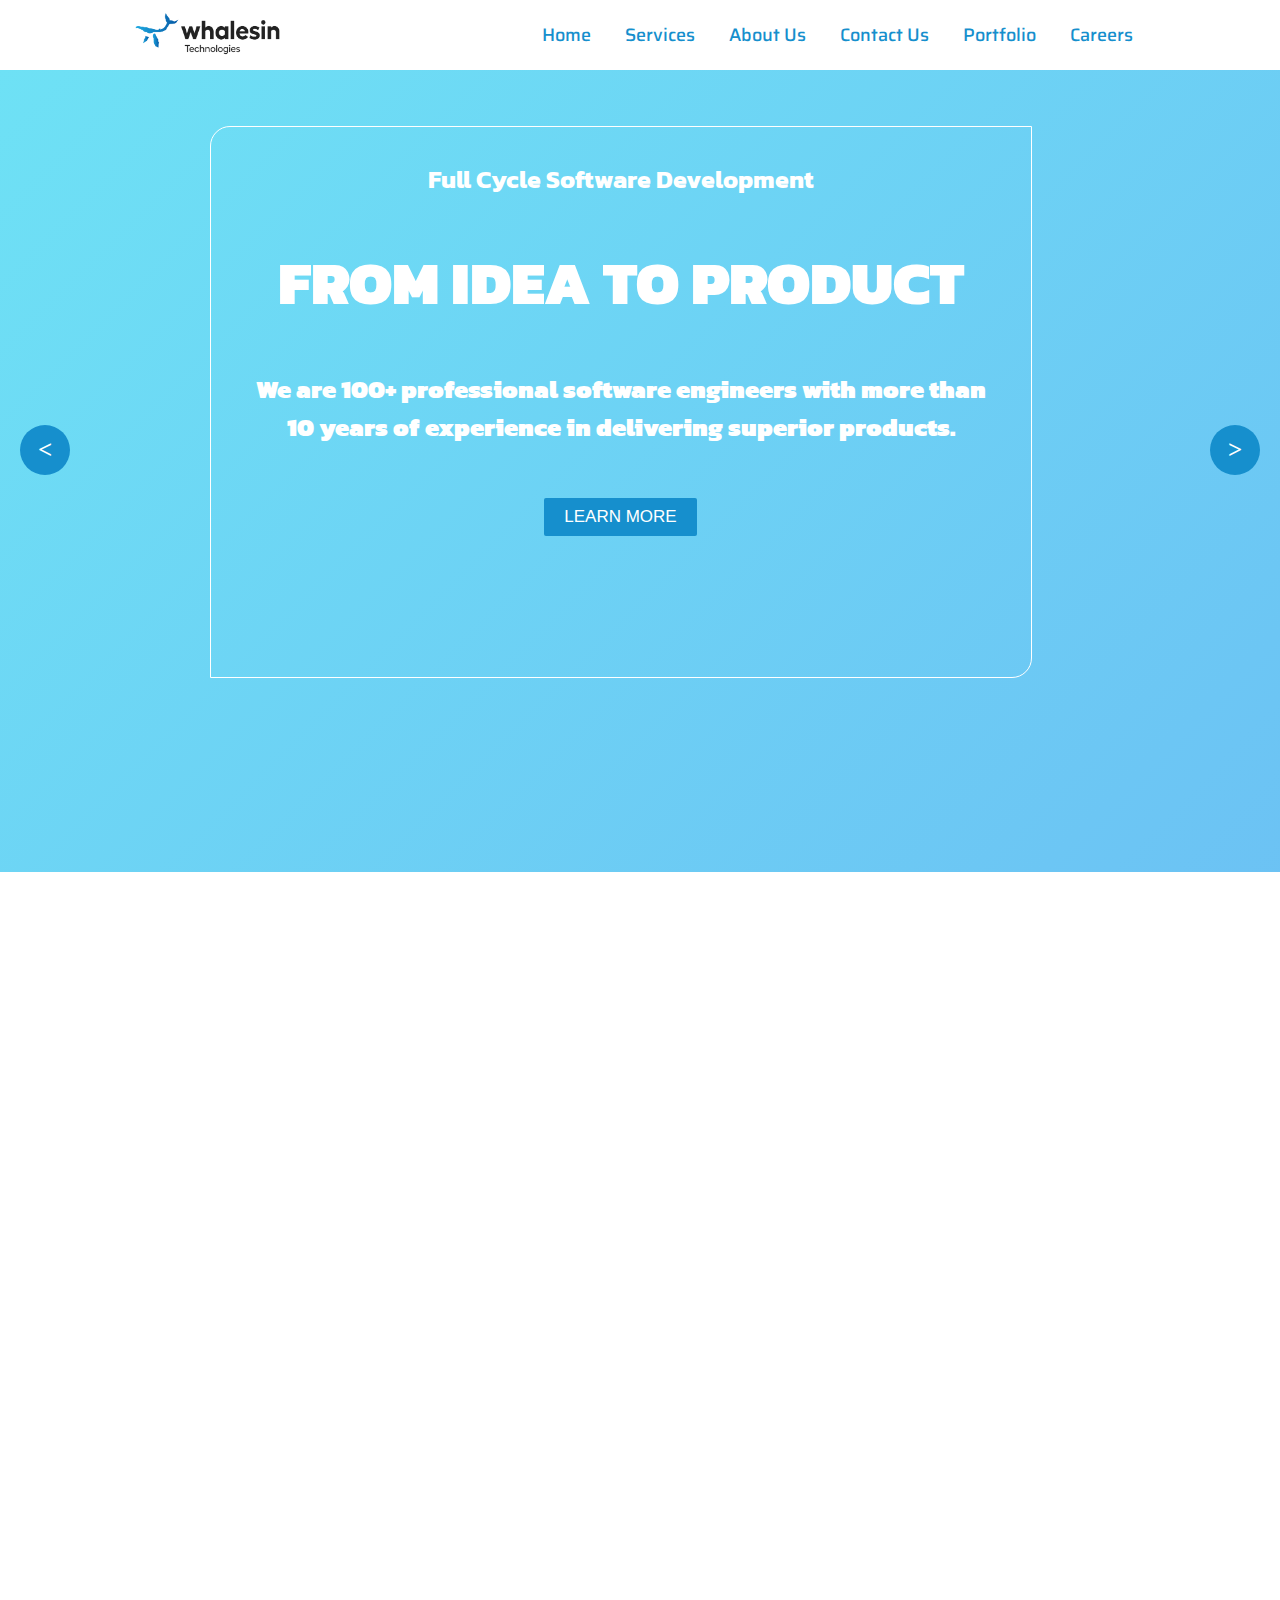
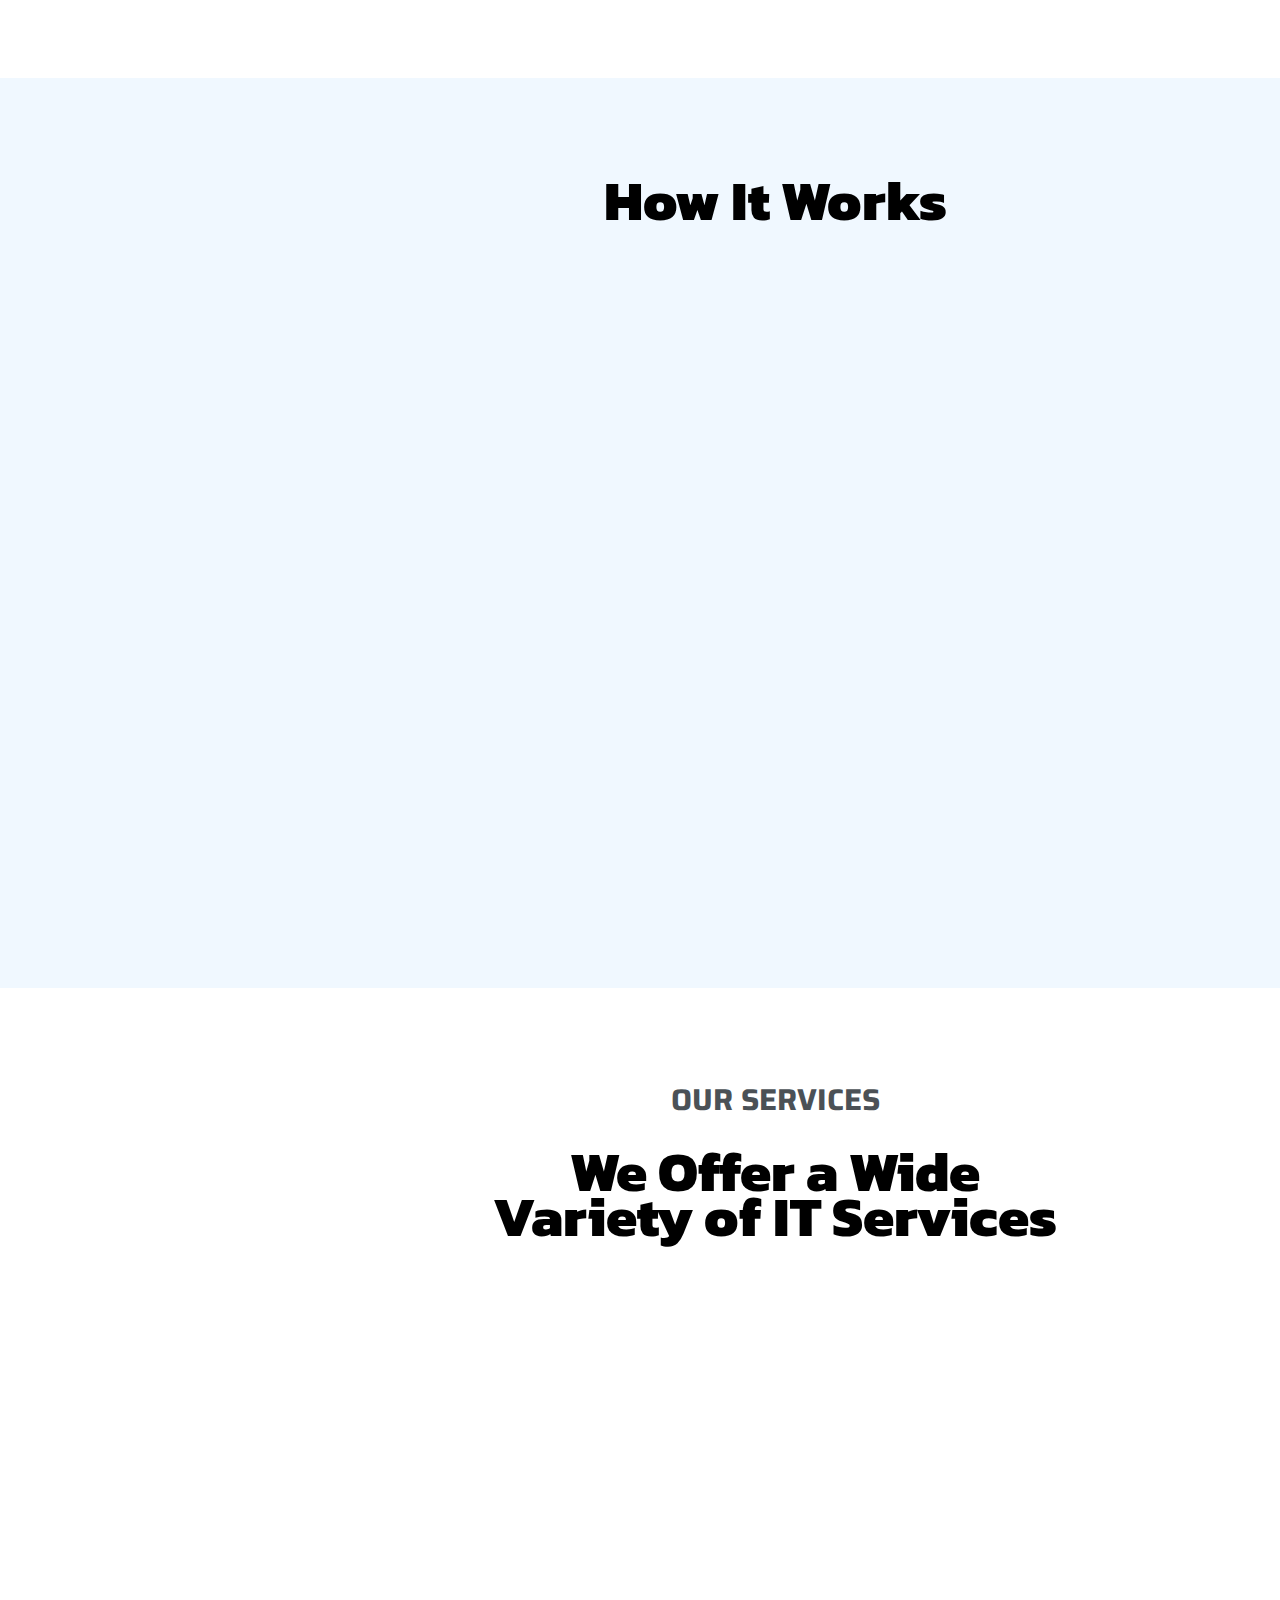
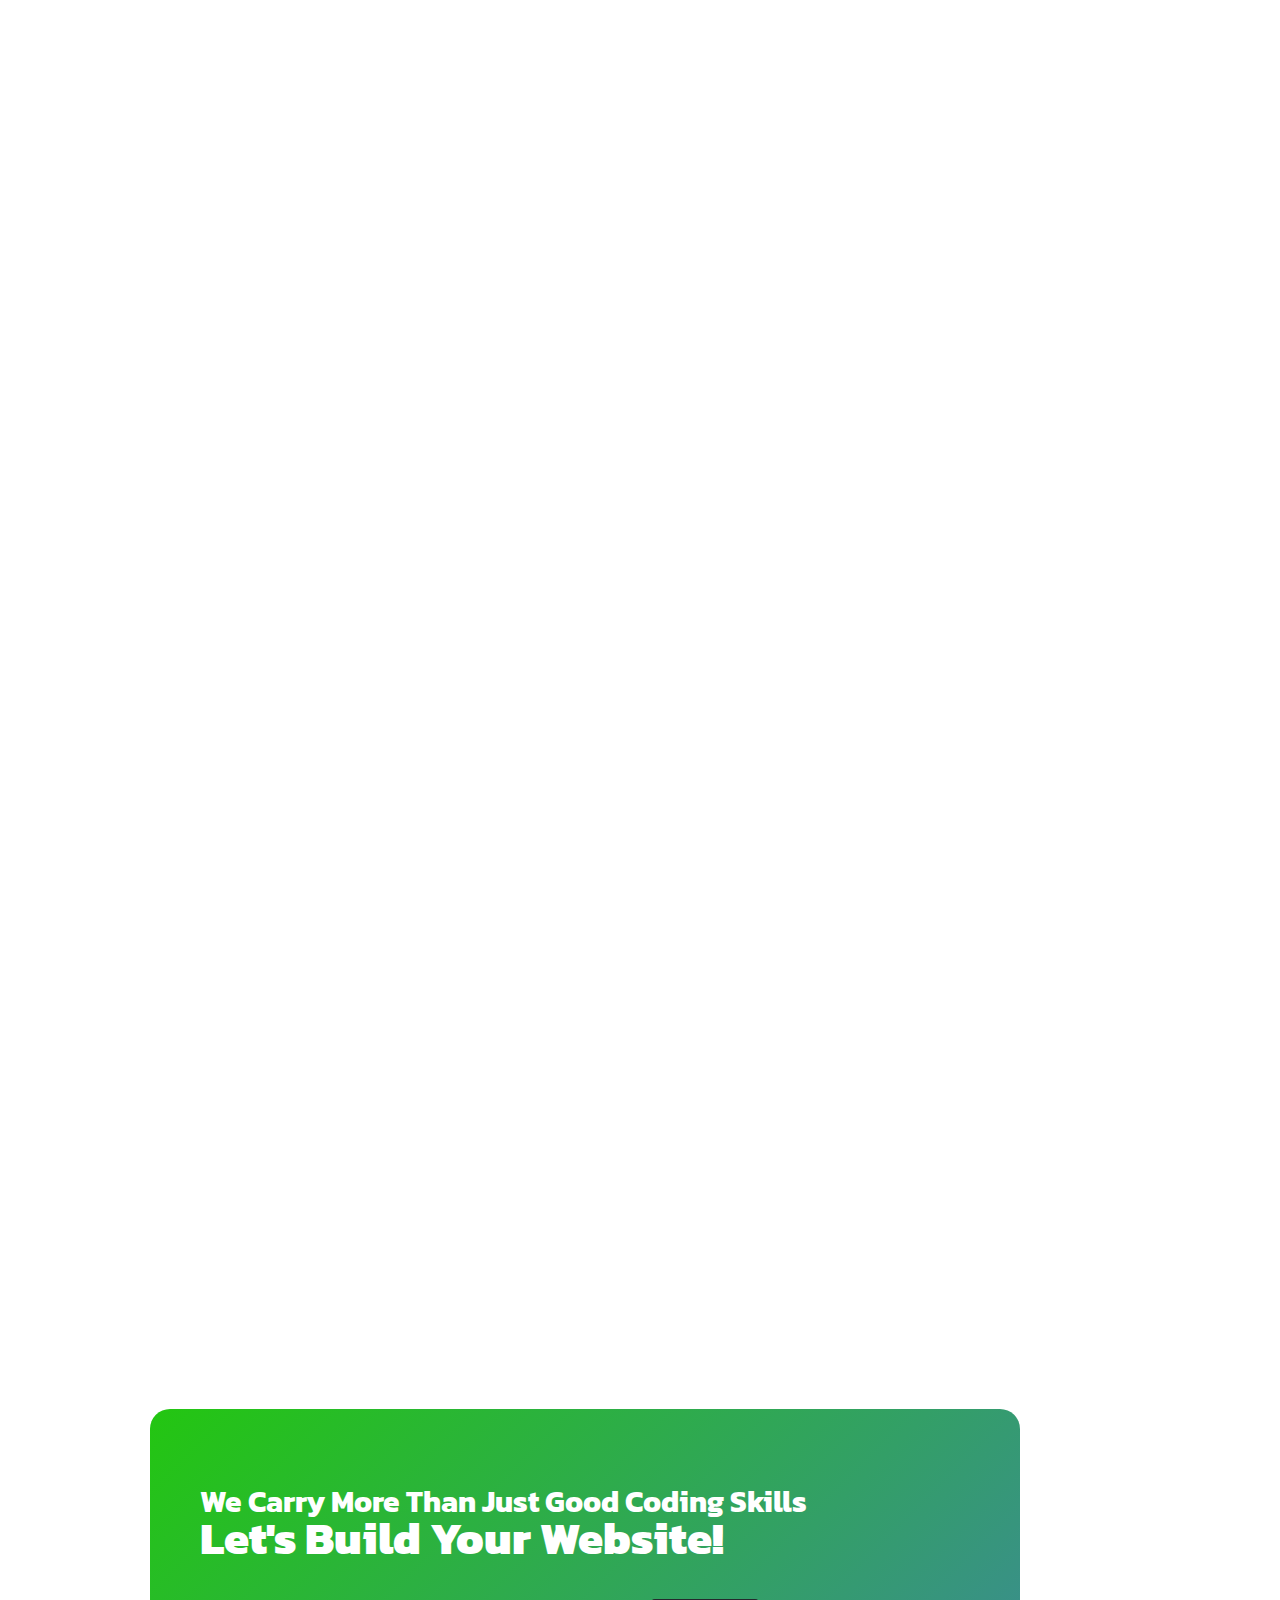
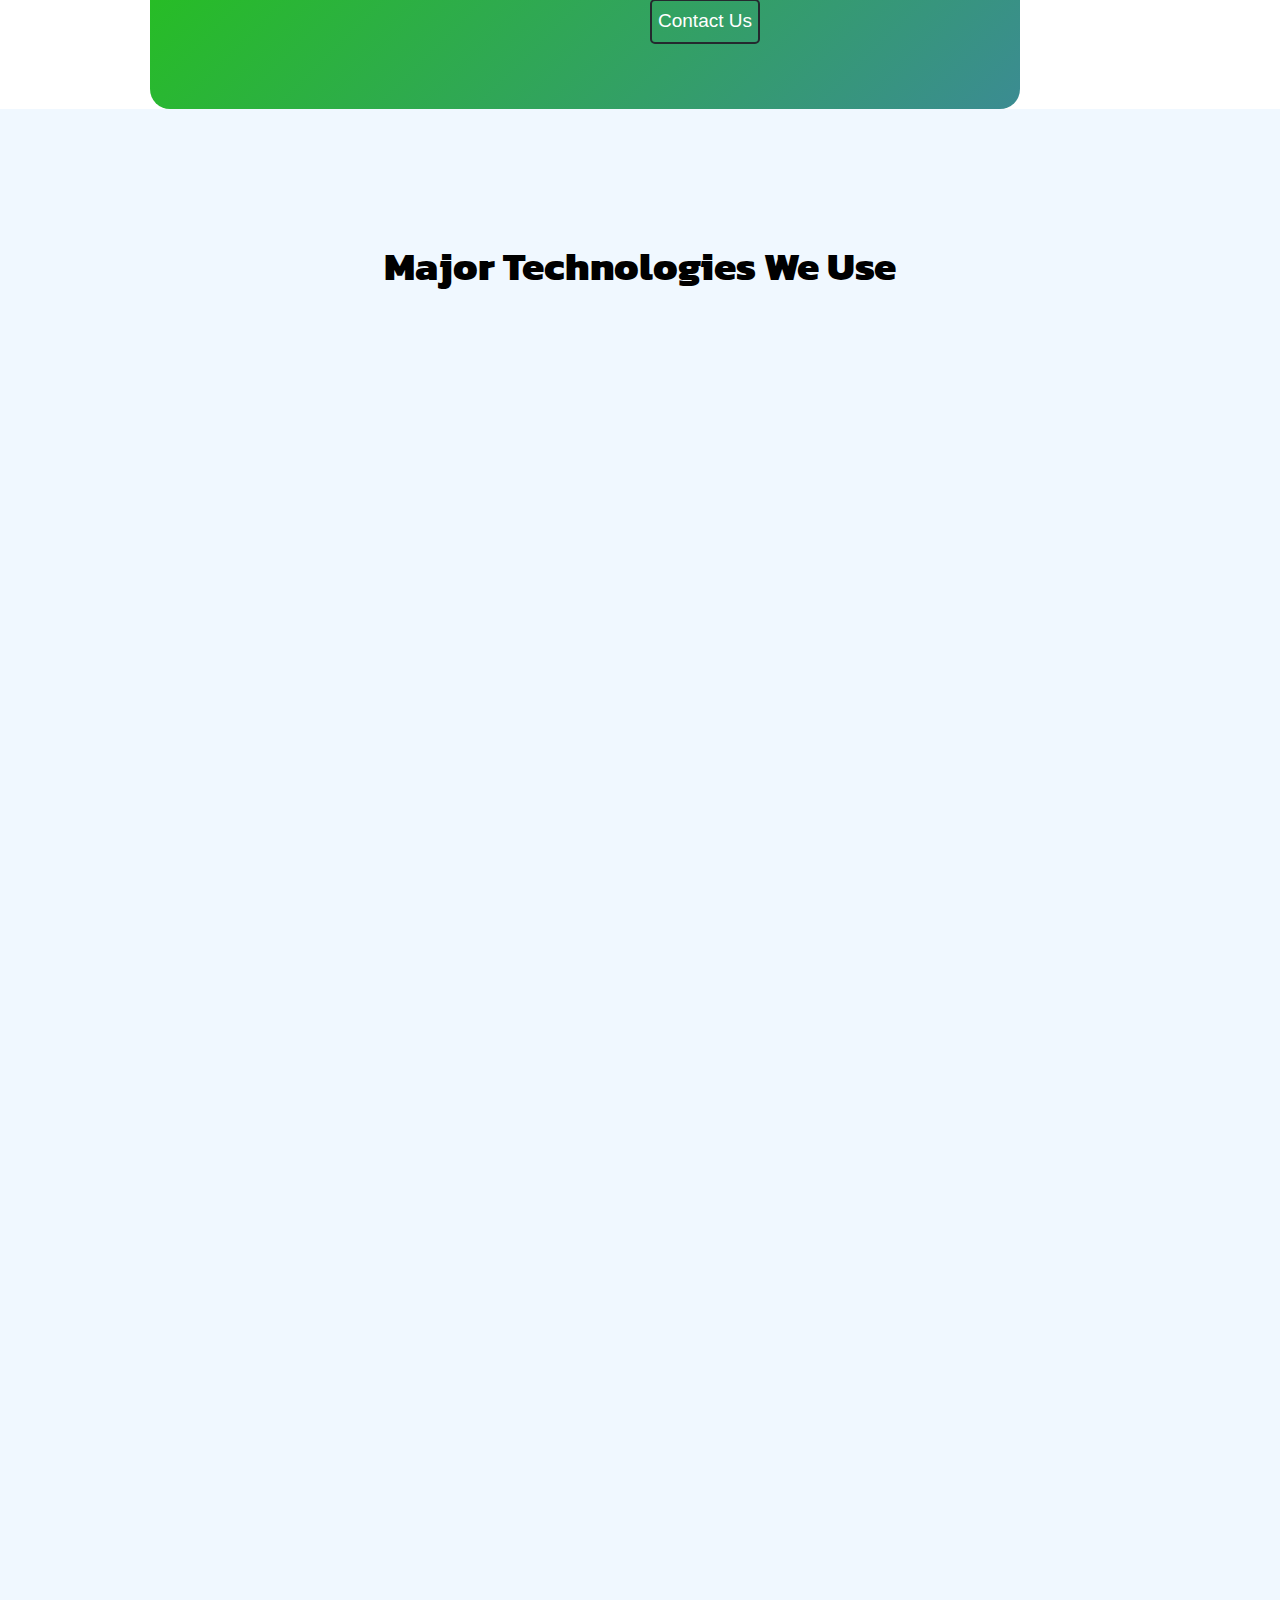
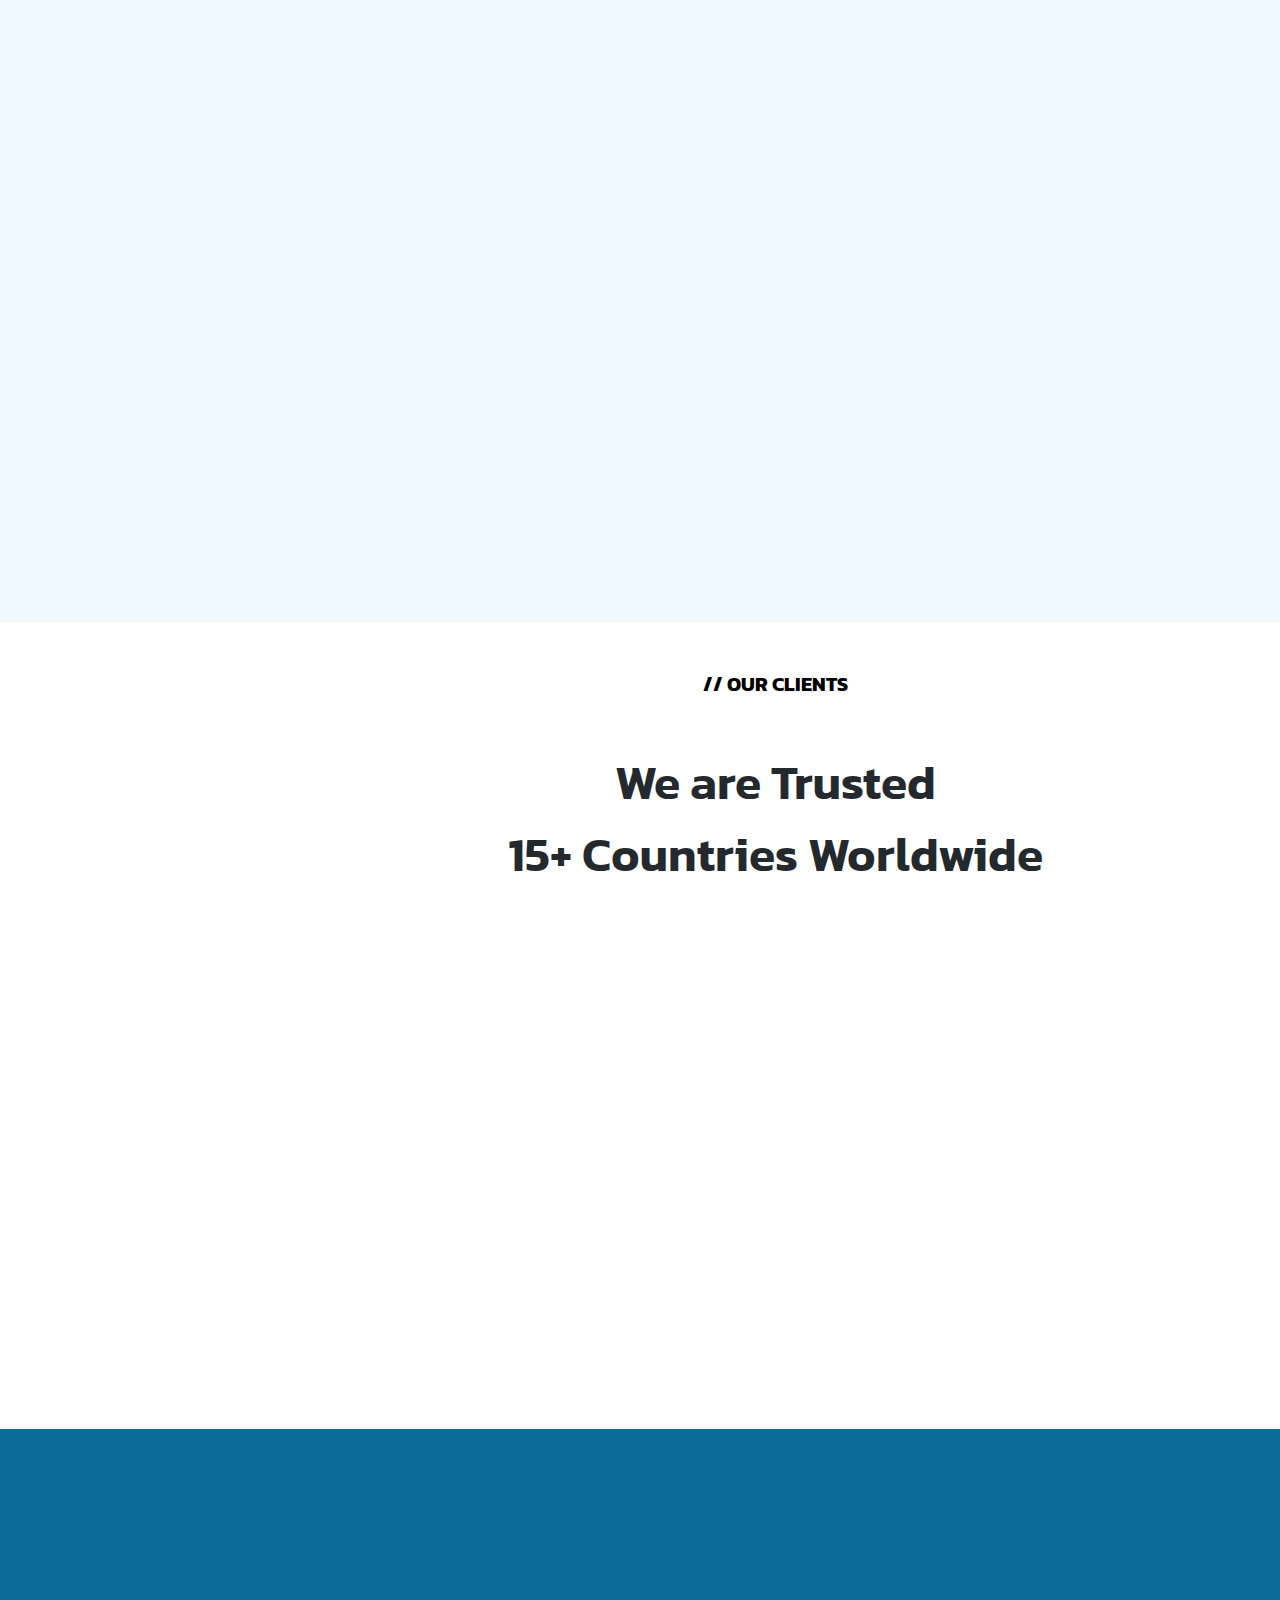
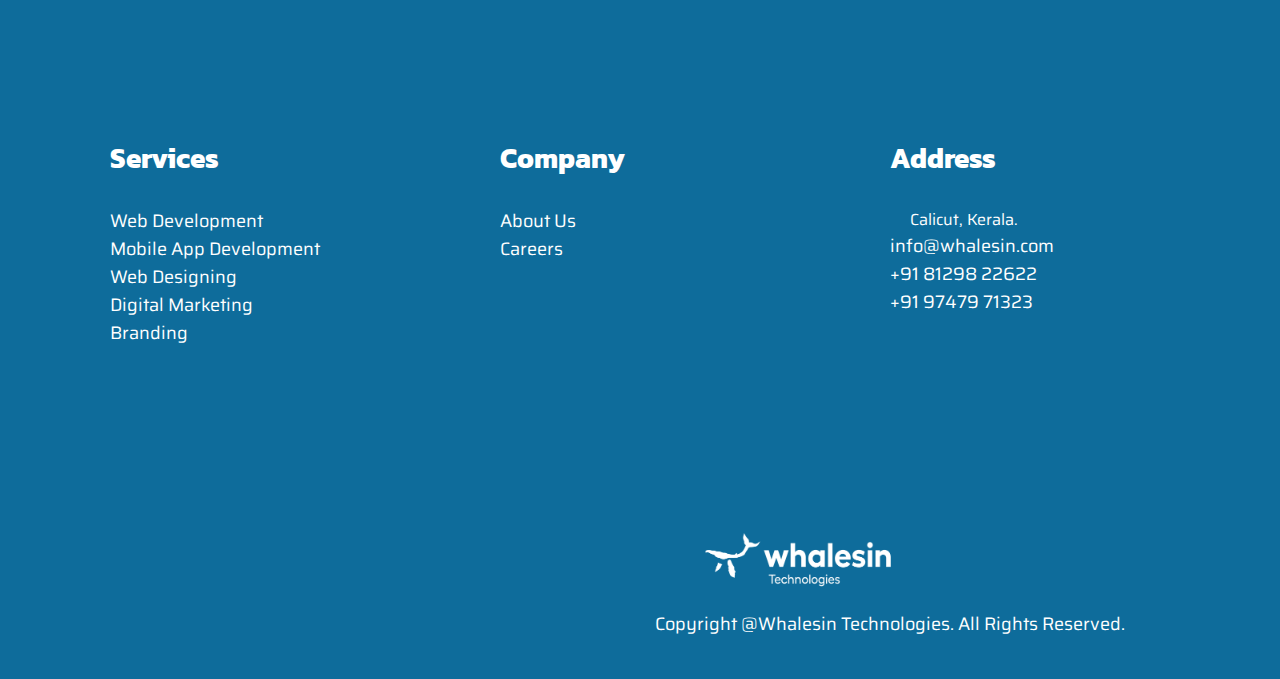
==== commit 2ff0f700: "modified & added" ====
--- a/index.html
+++ b/index.html
@@ -18,95 +18,94 @@
 <!-- Navbar logo and lists & background text and animation-->
 
      
-    <nav class="navbar">
-      <div class="contents">
-        <div class="logo">
-          <img src="img/tech-logo.png" alt=""> 
-        </div>
-        <ul class="menu-list">
+  <nav class="navbar">
+    <div class="wrapper">
+      <nav>
+        <input type="checkbox" id="show-search">
+        <input type="checkbox" id="show-menu">
+        <label for="show-menu" class="menu-icon"><i class="fas fa-bars"></i></label>
+        <div class="content">
+          <div class="logo">
+           <img src="img/tech-logo.png" alt="">
+          </div>
+         <ul class="links">
+            <li><a href="index.html">Home</a></li>
+            <li>
+              <a href="#" class="desktop-link">Services</a>
+              <input type="checkbox" id="show-services">
+              <label for="show-services">Services</label>
+                <ul>
+                  <li><a href="webdev.html">Web Development</a></li>
+                  <li><a href="mobile.html">Mobile App Development</a></li>
+                  <li><a href="webdes.html">Web Designing</a></li>
+                  <li><a href="digital.html">Digital Marketing</a></li>
+                  <li><a href="branding.html">Branding</a></li>
+                  <li>
+                </ul>
+            </li>
+            <li><a href="aboutus.html">About Us</a></li>
+            <li><a href="contact.html">Contact Us</a></li>
+            <li><a href="portfolio.html">Portfolio</a></li>
+            <li><a href="career.html">Careers</a></li>
+          </ul>
+        </div>
+      </nav>
+    </div>
           <div class="icon cancel-btn">
               <i class="fas fa-times"></i>
           </div>
-            <li><a href="index.html">Home</a></li>
-            <li><a href="#services">Services</a></li>
-            <li><a href="aboutus.html">About Us</a></li>
-            <li><a href="contact.html">Contact Us</a></li>
-            <li><a href="portfolio.html">Portfolio</a></li> 
-            <li><a href="career.html">Careers</a></li>
-        </ul>
-        <div class="icon menu-btn">
-          <i class="fas fa-bars"></i>
-        </div>
-      </div>
-    </nav>
+          <div class="icon menu-btn">
+            <i class="fas fa-bars"></i>
+          </div>
+  </nav>
     
 <!--  -->
 
-    <section class="s1">
+    <section class="s1" id="home">
       <div class="main-container">
         <div class="contai">
-          <div class="slide-contai">
+          <div class="slide-contai active">
             <div class="slide">
                 <div class="conte">
+                  <div class="sample"> 
                     <h4>Full Cycle Software Development</h4>
                     <h1>FROM IDEA TO PRODUCT</h1>
                     <h5>We are 100+ professional software engineers with more than <br> 10 years of experience in delivering superior products.</h5>
                      <button class="btn">LEARN MORE</button>
+                    </div>
                 </div>
             </div>
         </div>
         <div class="slide-contai">
           <div class="slide">
               <div class="conte">
+                <div class="sample">  
                 <h4>We Create Leading Digital Products</h4>
-                <h1>END-TO-END <br> DEVELOPMENT</h1>
+                <h1>END-TO-END DEVELOPMENT</h1>
                 <h5>We are 100+ professional software engineers with more than <br> 10 years of experience in delivering superior products.</h5>
                    <button class="btn">LEARN MORE</button>
-              </div>
-          </div>
-      </div>
-      <div class="slide-contai active">
+                </div>
+              </div>
+          </div>
+      </div>
+      <div class="slide-contai">
         <div class="slide">
             <div class="conte">
+              <div class="sample"> 
               <h4>Only High Quality Services</h4>
               <h1>YOUR IT SOLUTION</h1>
               <h5>We are 100+ professional software engineers with more than <br> 10 years of experience in delivering superior products.</h5>
                 <button class="btn">LEARN MORE</button>
+              </div>
             </div>
         </div>
     </div>
-    <div id="prev" onclick="prev()"><</div>
-    <div id="next" onclick="next()">></div>
+        <div id="prev" onclick="prev()"><</div>
+        <div id="next" onclick="next()">></div>
              
         </div>
         </div>
     </section>
-
-    <!-- <div class="banner">
-      <h4>Full Cycle Software Development</h4>
-      <h1 style="color: #fff;">FROM IDEA TO PRODUCT</h1>
-      <h5>We are 100+ professional software engineers with more than <br> 10 years of experience in delivering superior products.</h5>
-      <div class="learn-btn">
-        <button>Learn More</button>
-      </div>
-    </div> -->
-
-  <!-- animation boxes -->
-<!-- 
-    <div class="cube">
-      <div></div>
-      <div></div>
-      <div></div>
-      <div></div>
-      <div></div>
-      <div></div>
-      <div></div>
-      <div></div>
-      <div></div>
-      <div></div>
-    </div> -->
-              
-              
               
     
 <!-- Home 1.2 -->
@@ -116,7 +115,9 @@
     <section class="s1">
       <div class="main-container">
         <div class="box-1"> 
-          <div class="left-side">
+          <div class="left-side"  data-aos="fade-right"
+          data-aos-offset="300"
+          data-aos-easing="ease-in-sine" data-aos-delay="200" data-aos-duration="1000">
               <h2 style="color: black;">We Are Your Partner for <br>Business Innovation</h2>
               <p>Whalesin Technologies is the partner you have been looking <br> for in your development process, we are reliable, affordable, <br> expertise and the solution provide for numerous requirements. <br> Ranging from website development, web application <br> development services, mobile app development for Android as <br> well as iOS platforms, and many more. Let your establishment be <br> a small, medium, or multinational one you can approach us <br> without any hesitation and we will be able to provide you with <br> dedicated services.</p>
               <p>Our team of expert service professionals are well trained and <br> experienced in providing you with development services. <br> Moreover, our services are reliable and of the top standards <br> which will be beneficial for your company operations. <br> Additionally, a problem-solving approach of our team will be <br> able to provide you with rightful solutions.</p>
@@ -125,16 +126,17 @@
             </div>
           </div>
           <div class="right-side">
-              <div class="pic">
+              <div class="pic" data-aos="fade-up-left" data-aos-delay="200" data-aos-duration="1000">
                 <img src="img/undraw_Conversation_re_c26v.png" alt="">
               </div>
-              <div class="pic1">
+              <div class="pic1" data-aos="fade-down-right" data-aos-delay="200" data-aos-duration="1000">
                 <img src="img/undraw_Development_re_g5hq.png" alt="">
               </div>
-              <div class="pic2">
+              <div class="pic2" data-aos="fade-down-left" data-aos-delay="200" data-aos-duration="1000">
                 <img src="img/undraw_Proud_coder_re_exuy.png" alt="">
               </div>
-              <div class="li">
+              <div class="li" data-aos="fade-up"
+              data-aos-duration="3000">
                 <a href=""><b> LEARN MORE ABOUT US</b></a>
               </div>
           </div>
@@ -355,9 +357,78 @@
 
 
 
-    <!--  -->
-
-     
+    <!--HOME 1.7 -->
+
+    <!-- Feedback card -->
+
+    <section class="s2">
+      <div class="main-container" style="background: url('https://www.whalesin.com/images/background/bg-maps-dots.jpg'); background-size: cover;">
+        <div class="feed">
+          <h6>// OUR CLIENTS</h6>
+          <h2>We are Trusted <br>
+              15+ Countries Worldwide</h2>
+        </div>
+        <div class="feedback">
+          <div class="feedback-1">
+            <div class="feedback-1-1" data-aos="fade-zoom-in"
+            data-aos-easing="ease-in-back"
+            data-aos-delay="300"
+            data-aos-offset="0" data-aos-duration="400">
+            <div class="stat">
+              <img src="img/quote.png" alt="">
+            </div>
+                <div class="usertext">
+                    <p>
+                        "Patience. Infinite patience. No shortcuts. Very well
+                        thought out and articulate communication. Clear
+                        milestones, deadlines and fast work. Even if the
+                        client is being careless. The best part...always
+                        solving problems with great original ideas!."
+                      </p>
+                      <span>Salih Hyder <br>Manager - Wisehours Private Limited</span>
+                </div>
+                <div class="usertext active-text">
+                    <p>
+                        "Very well thought out and articulate communication.
+                        Clear milestones, deadlines and fast work. Patience.
+                        Infinite patience. No shortcuts. Even if the client is
+                        being careless. The best part...always solving
+                        problems with great original ideas!."
+                      </p>
+                      <span>Mohammed Rishin <br>Client of Company</span>
+                </div>
+                <div class="usertext">
+                    <p>
+                        "Patience. Infinite patience. No shortcuts. Very well
+                        thought out and articulate communication. Clear
+                        milestones, deadlines and fast work. Even if the
+                        client is being careless. The best part...always
+                        solving problems with great original ideas!."
+                      </p>
+                      <span>Salih Hyder <br>Manager - Wisehours Private Limited</span>
+                </div>
+                <div class="usertext">
+                    <p>
+                       
+                      "Very well thought out and articulate communication.
+                      Clear milestones, deadlines and fast work. Patience.
+                      Infinite patience. No shortcuts. Even if the client is
+                      being careless. The best part...always solving
+                      problems with great original ideas!."
+                    
+                      </p>
+                      <span>Mohammed Rishin <br>Client of Company</span>
+                </div>
+            </div>
+            <div class="feedback-pic">
+                <img src="https://www.whalesin.com/images/testi2.png" class="user-pic" onclick="showReview()" data-aos="zoom-out-right">
+                <img src="https://www.whalesin.com/images/testi1.png" class="user-pic active-pic" onclick="showReview()" data-aos="zoom-out-right">
+                <img src="https://www.whalesin.com/images/testi2.png" class="user-pic" onclick="showReview()" data-aos="zoom-out-left">
+                <img src="https://www.whalesin.com/images/testi1.png" class="user-pic" onclick="showReview()" data-aos="zoom-out-left">
+            </div>
+        </div>
+      </div>
+    </section>
 
 
 <!-- Home 1.7 -->
@@ -371,36 +442,36 @@
           <div class="serv">
             <h3>Services</h3>
             <ul>
-              <li><a href="">Web Development</a></li>
-              <li><a href="">Mobile App Development</a></li>
-              <li><a href="">Web Designing</a></li>
-              <li><a href="">Digital Marketing</a></li>
-              <li><a href="">Branding</a></li>
+              <li><a href="webdev.html">Web Development</a></li>
+              <li><a href="mobile.html">Mobile App Development</a></li>
+              <li><a href="webdes.html">Web Designing</a></li>
+              <li><a href="digital.html">Digital Marketing</a></li>
+              <li><a href="branding.html">Branding</a></li>
             </ul>
           </div>
           <div class="serv">
             <h3>Company</h3>
             <ul>
-              <li><a href="">About Us</a></li>
-              <li><a href="">Careers</a></li>
+              <li><a href="aboutus.html">About Us</a></li>
+              <li><a href="career.html">Careers</a></li>
             </ul>
           </div>
           <div class="serv">
             <h3>Address</h3>
             <ul>
-              <li style="margin-left:20px ;">Calicut, Kerala.</li>
-              <li><a href=""> info@whalesin.com</a></li>
-              <li><a href=""> +91 81298 22622</a></li>
-              <li><a href=""> +91 97479 71323</a></li>
+              <li style="margin-left:40px ;">Calicut, Kerala.</li>
+              <li><a href=""> <i class="fa-solid fa-envelope"></i>   info@whalesin.com</a></li>
+              <li><a href=""><i class="fa-solid fa-phone"></i>   +91 81298 22622</a></li>
+              <li><a href=""><i class="fa-solid fa-phone"></i>   +91 97479 71323</a></li>
             </ul>
           </div>
           <div class="serv">
             <h3>Follow Us</h3>
             <ul>
-              <a target="_blank" href="https://www.instagram.com/__shuhad/"><i class="fa-brands fa-instagram"></i></a>
-                    <a target="_blank" href="https://www.facebook.com/shuhad.abdulazeez/"><i class="fa-brands fa-facebook"></i></a>
-                    <a target="_blank" href="https://www.linkedin.com/in/shuhad-abdul-azeez/"><i class="fa-brands fa-linkedin"></i></a>
-                    <a target="_blank" href="https://twitter.com/Shuhad1"><i class="fa-brands fa-twitter"></i></a>
+              <a target="_blank" href="#"><i class="fa-brands fa-instagram"></i></a>
+                    <a target="_blank" href="#"><i class="fa-brands fa-facebook"></i></a>
+                    <a target="_blank" href="#"><i class="fa-brands fa-linkedin"></i></a>
+                    <a target="_blank" href="#"><i class="fa-brands fa-twitter"></i></a>
             </ul>
           </div>
           <div class="log">
@@ -408,6 +479,9 @@
           </div>
           <div class="logg">
             <img src="img/white-tech-logo.png" alt="">
+          </div>
+          <div class="go-up">
+            <a href="#home"> <img src="img/up-arrow.png" alt=""></a>
           </div>
         </footer>
       </div>
--- a/style.css
+++ b/style.css
@@ -83,62 +83,89 @@
 
 /* Home 1.1 */
 
-
-.contents{
-    max-width: 1250px;
-    margin: auto;
-    padding: 0 30px;
-}
-.navbar{
+.wrapper{
+    background: var(--secondarycolor);
     position: fixed;
     width: 100%;
-    z-index: 2;
-    padding: 25px 0;
-    transition: all 0.3s ease;
-}
-.navbar.sticky{
-    background: #fff;
-    padding: 10px 0;
-    box-shadow: 0px 3px 5px 0px rgba(0,0,0,0.1);
-}
-.navbar .contents{
+    z-index: 1;
+}
+.wrapper nav{
+    position: relative;
+    display: flex;
+    max-width: calc(100% - 200px);
+    margin: 0 auto;
+    height: 70px;
+    align-items: center;
+    justify-content: space-evenly;
+}
+nav .content{
     display: flex;
     align-items: center;
-    justify-content: space-between;
+}
+nav .content .links{
+    margin-left: 400px;
+    display: flex;
 }
 .logo img{
     height: 50px;
 }
-.navbar .menu-list{
-    display: inline-flex;
-}
-.menu-list li{
-    list-style: none;
-}
-.menu-list li a{
+.content .links li a,
+.content .links li label{
     color: var(--maincolor);
     font-size: 18px;
     font-weight: 500;
-    margin-left: 25px;
-    text-decoration: none;
+    padding: 9px 17px;
     transition: all 0.3s ease;
 }
-.menu-list li a:hover{
-    color: #007bff;
-}
-   
-.icon{
-    color: #333;
-    font-size: 20px;
+.content .links li label{
+    display: none;
+}
+.wrapper .search-icon,
+.wrapper .menu-icon{
+    color: #0e6c9b;
+    font-size: 18px;
     cursor: pointer;
+    line-height: 70px;
+    width: 70px;
+    text-align: center;
+}
+.wrapper .menu-icon{
     display: none;
 }
-/* .drop{
-    height: 100px;
-    width: 20px;
-    background-color: #23c611;
-} */
-
+.wrapper #show-search:checked ~ .search-icon i::before{
+    content: "\f00d";
+}
+.wrapper input[type="checkbox"]{
+    display: none;
+}
+  /* Dropdown Menu code start */
+.content .links ul{
+  position: absolute;
+  background: #fff;
+  top: 80px;
+  z-index: -1;
+  opacity: 0;
+  visibility: hidden;
+}
+.content .links li:hover > ul{
+  top: 70px;
+  left: 650px;
+  opacity: 1;
+  visibility: visible;
+  transition: all 0.3s ease;
+}
+.content .links ul li a{
+  display: block;
+  width: 90%;
+  line-height: 25px;
+  border-bottom: none;
+  border-radius: 0px!important;
+}
+.content .links ul li a:hover{
+  color: #002174;
+  cursor: pointer;
+}
+ 
 .contai .slide-contai .slide{
     height: 800px;
     display: flex;
@@ -147,7 +174,7 @@
     gap: 15px;
     padding: 2px 9%;
     padding-bottom:70px;
-   }
+}
 
 .contai .slide-contai .slide .conte{
     flex: 1 1 350px;
@@ -164,18 +191,7 @@
 .contai .slide-contai .slide .image{
     flex: 1 1 200px;
 }
-  
-.contai .slide-contai .slide .image img{
-    width: 100%;
-    animation: slideImage .7s linear;
-    border-radius: 10px;
-        }
-@keyframes slideImage{
-    0%{
-    opacity: 0;
-    transform: translateY(-50px);
-    }
-}
+
   
 .contai .slide-contai .slide .conte{
     /* font-size: 35px; */
@@ -183,21 +199,19 @@
 }
 
 .contai .slide-contai .slide .conte h4{
-    font-size: 4w0px;
-    padding: 10px 0;
-    color: var(--secondarytext);
+    font-size: 25px;
+    color: var(--secondarycolor);
 }
 .contai .slide-contai .slide .conte h1{
-    font-size: 85px;
+    font-size: 60px;
     font-weight: 900;
-    padding: 10px 0;
-    color: var(--secondarytext);
+    color: var(--secondarycolor);
 }
 .contai .slide-contai .slide .conte h5{
-    font-size: 30px;
+    font-size: 25px;
     font-weight: 900;
-    padding: 10px 0;
-    color: var(--secondarytext);
+    text-align: center;
+    color: var(--secondarycolor);
 }
 
 
@@ -223,18 +237,33 @@
 .contai .slide-contai.active{
     display: block;
 }
+.sample{
+    height: 550px;
+    width: 750px;
+    position: relative;
+    right: -250px;
+    border: 1px solid #fff;
+    border-top-left-radius: 20px;
+    border-bottom-right-radius: 20px;
+}
 
 .contai .slide-contai:nth-child(1) .slide{
-    background:url('img/bg1.jpg');
-    background-size: cover;
+    background:linear-gradient(-45deg,#6454f0,#6ee2f5);
+    background-size: 400% 400%;
+    background-repeat: no-repeat;
+    animation: change 10s ease-in-out infinite;
 }
 .contai .slide-contai:nth-child(2) .slide{
-    background:url('img/bg2.jpg');
-    background-size: cover;
+    background:linear-gradient(-45deg,#99f5e0,#0d50a9);
+    background-size: 400% 400%;
+    background-repeat: no-repeat;
+    animation: change 10s ease-in-out infinite;
 }
 .contai .slide-contai:nth-child(3) .slide{
-    background:url('img/bg3.jpg');
-    background-size: cover;
+    background:linear-gradient(-45deg,#8278da,#121c84);
+    background-size: 400% 400%;
+    background-repeat: no-repeat;
+    animation: change 10s ease-in-out infinite;
 }
 
 .contai #prev,
@@ -267,159 +296,6 @@
     background-color: #0e6c9b;
 }
 
-
-
-/* .banner{
-    background: linear-gradient(90deg, rgba(2,0,.6,1)0%, rgba(9,9,121,1)35%, rgba(0,212,255,1)100%);
-    width: 100%;
-    height: 100vh;
-    display: grid;
-    text-align: center;
-    position: relative;
-}
-
-.banner h5{
-    position: absolute;
-    bottom: 40%;
-    left: 30%;
-    font-weight: bold;
-    color: #fff ;
-    margin: 0;
-    text-align: center;
-    animation: slideup 2.6s ease;
-}
-
-.banner h1{
-    position: absolute;
-    bottom: 45%;
-    left: 22%;
-    font-weight: 900;
-    font-size: 75px;
-    animation: slideup 1.8s ease;
-}
-
-.banner h4{
-    position: absolute;
-    bottom: 63%;
-    left: 34%;
-    font-weight: bold;
-    font-size: 30px;
-    color: #fff;
-    animation: slideup 1.0s ease-in-out;
-}
-
-.learn-btn button{
-    position: absolute;
-    top: 65%;
-    left: 45%;
-    width: 130px;
-    height: 50px;
-    border: none;
-    text-transform: uppercase;
-    font-weight: bold;
-    color: #fff;
-    background-color: var(--maincolor);
-    animation: slideup 3.4s ease;
-}
-
-.learn-btn button:hover{
-    cursor: pointer;
-    background-color: #0e6c9b;
-    
-}*/
-
-/* .cube div{
-    position: relative;
-    width: 60px;
-    height: 60px;
-    background-color: green;
-         
-} */
-
-/* .cube div:nth-child(1){
-    top: 12%;
-    left: 42%;
-    animation: animate 10s linear infinite ;
-    border: 6px solid rgba(255, 255, 255, 0.8);
-}
-.cube div:nth-child(){
-    top: 70%;
-    left: 50%;
-    animation: animate 7s linear infinite ;
-    border: 6px solid rgba(255, 255, 255, 0.8);
-}
-.cube div:nth-child(3 ){
-    top: 17%;
-    left: 6%;
-    animation: animate 9s linear infinite ;
-    border: 6px solid rgba(255, 255, 255, 0.8);
-}
-.cube div:nth-child(4){
-    top: 20%;
-    left: 60%;
-    animation: animate 10s linear infinite ;
-    border: 6px solid rgba(255, 255, 255, 0.8);
-}
-.cube div:nth-child(5){
-    top: 67%;
-    left: 10%;
-    animation: animate 5s linear infinite ;
-    border: 6px solid rgba(255, 255, 255, 0.8);
-}
-.cube div:nth-child(6){
-    top: 80%;
-    left: 70%;
-    animation: animate 12s linear infinite ;
-    border: 6px solid rgba(255, 255, 255, 0.8);
-}
-.cube div:nth-child(7){
-    top: 60%;
-    left: 80%;
-    animation: animate 15s linear infinite ;
-    border: 6px solid rgba(255, 255, 255, 0.8);
-}
-.cube div:nth-child(8){
-    top: 32%;
-    left: 25%;
-    animation: animate 16s linear infinite ;
-    border: 6px solid rgba(255, 255, 255, 0.8);
-}
-.cube div:nth-child(9){
-    top: 90%;
-    left: 25%;
-    animation: animate 9s linear infinite ;
-    border: 6px solid rgba(255, 255, 255, 0.8);
-}
-.cube div:nth-child(10){
-    top: 20%;
-    left: 80%;
-    animation: animate 12s linear infinite ;
-    border: 6px solid rgba(255, 255, 255, 0.8);
-} */ 
-
-    /* Background animation & text animationn*/
-
-    /* @keyframes animate{
-        0%{
-            transform: scale(0) translateY(0) rotate(0);
-            opacity: 1;
-        }
-        100%{
-            transform: scale(1.3) translateY(-90px) rotate(360deg);
-            opacity: 0;
-        }
-    }
-
-    @keyframes slideup{
-        0%{
-            transform: translateY(250px);
-        }
-        100%{
-            transform: translateY(0px);
-        }
-
-    } */
-
  
 /* Home 1.2 */
 
@@ -432,14 +308,13 @@
     padding-top: 50px;
     padding-bottom: 50px;
 }
- 
+  
 .pic{
     position: absolute;
-    left: 65%;
+    left: 58%;
     bottom: 15%;
     width: 300px;
     height: 300px;
-    z-index: 1;
 }
 .pic img{
     width: 100%;
@@ -695,19 +570,11 @@
     font-size: 19px;
     height: 45px;
     border-radius: 5px;
-    border: 1px solid #24292e;
+    border: 2px solid #24292e;
     color: #fff;
     font-family: 'Segoe UI', Tahoma, Geneva, Verdana, sans-serif;
     background: none;
-}
-
-.btn-btn button:hover{
     cursor: pointer;
-    background:linear-gradient(-45deg,#f59425,#cb3131,#4378bd,#23c611);
-    background-size: 400% 400%;
-    background-repeat: no-repeat;
-    animation: change 10s ease-in-out infinite;
-    
 }
 
 /* gradient animation background */
@@ -817,17 +684,103 @@
 
 /*  */
 
-/* .feed{
-    height: 600px; 
+.feed h6{
+    text-align: center;
+    font-size: 20px;
+}
+.feed h2{
+    color: var(--themedotborder);
+    text-align: center;
+    font-size: 48px;
+}
+
+.feedback{
     width: 100%;
-    background:linear-gradient(-45deg,#222121,#d6d4d4,#ececec,#ffffff);
-    background-size: 400% 400%;
-    background-repeat: no-repeat;
-    animation: change 10s ease-in-out infinite;
-} */
- 
+    min-height: 500px;
+    display: flex;
+    align-items: center;
+    justify-content: center;
+}
+
+.feedback-1{
+    width: 90%;
+    max-width: 800px;
+    margin: auto;
+}
+.stat{
+    width: 150px;
+    height: 150px;
+}
+.stat img{
+    width: 100%;
+    opacity: .2;
+}
+.feedback-1-1{
+    background: #007bff;
+    width: 100%;
+    height: 250px;
+    border-radius: 20px;
+    position: relative;
+    box-shadow: 0 15px 20px rgba(0,0,0,0.2);
+}
+.usertext{
+    width: 80%;
+    text-align: center;
+    line-height: 30px;
+    position: absolute;
+    top: 50%;
+    left: 50%;
+    transform: translate(-50%,-50%);
+    display: none;
+}
+.usertext span{
+    display: block;
+    font-weight: bold;
+    font-size: 18px;
+    margin-top: 70px;
+    font-weight: 500;
+    text-transform: uppercase;
+    color: var(--secondarycolor);
+}
+.usertext p{
+    color: var(--secondarycolor);
+}
+.feedback-pic{
+    margin-top: 30px;
+    display: flex;
+    align-items: center;
+    justify-content: center;
+}
+.user-pic{
+    width: 55px;
+    padding: 5px;
+    border-radius: 50%;
+    margin: 10px;
+    cursor: pointer;
+}
+
+.usertext.active-text{
+    display: block;
+    animation: moveup 0.5s linear forwards;
+}
+.user-pic.active-pic{
+    width: 60px;
+    border: 3px solid var(--maincolor);
+}
+
+@keyframes moveup{
+    0%{
+        margin-top: 15px;
+    }
+    100%{
+        margin-top: 0px;
+    }
+}
+
+
 
 /* Home 1.7 */
+
 /* footer */
 
 .footer{
@@ -846,6 +799,9 @@
     height: 290px;
     width: 350px;
 }
+.serv li a:hover{
+    color: var(--themedotborder);
+}
 .serv h3{
     margin-left: 60px;
     color: #fff;
@@ -857,6 +813,9 @@
 .serv a{
     color: #fff;
     margin-left: 20px;
+}
+.serv a:hover{
+    border-bottom: none;
 }
 
 .log{
@@ -885,29 +844,113 @@
     width: 100%;
     margin: 10px;
 }
-
+.go-up{
+    width: 70px;
+    height: 70px;
+    border-radius: 50%;
+    position: absolute;
+    right: 10%;
+    bottom: 5%;
+}
+.go-up img{
+    width: 70%;
+}
  
 /********** Responsive ************/
 
-
+/* responsive of home page */
 
 @media screen and (max-width: 1200px){
     .main-container{
         width: 100%;
     }
-    .atm {
-        margin: 10px;
-        padding: 20px;
-        width: 1000px;
-        height: 100px;
-        display: grid;
-        grid-template-rows: 20px 50px 1fr 50px;
-        border-radius: 10px;
-        box-shadow: 0px 6px 10px rgba(0, 0, 0, 0.25);
-        transition: all 0.2s;
-    }
- 
-}
+}
+
+@media screen and (max-width: 1250px){
+    .wrapper nav{
+      max-width: 100%;
+      padding: 0 20px;
+    }
+    nav .content .links{
+      margin-left: 30px;
+    }
+    
+    .content .links li a{
+      padding: 8px 13px;
+    }
+    .wrapper .search-box{
+      max-width: calc(100% - 100px);
+    }
+    .wrapper .search-box input{
+      padding: 0 100px 0 15px;
+    }
+  }
+@media screen and (max-width: 900px){
+    .wrapper .menu-icon{
+      display: block;
+    }
+    .wrapper #show-menu:checked ~ .menu-icon i::before{
+      content: "\f00d";
+    }
+    nav .content .links{
+      display: block;
+      position: fixed;
+      background: var(--secondarycolor);
+      height: 100%;
+      width: 100%;
+      top: 55px;
+      left: -100%;
+      margin-left: 0;
+      max-width: 350px;
+      overflow-y: auto;
+      padding-bottom: 100px;
+      transition: all 0.3s ease;
+    }
+    nav #show-menu:checked ~ .content .links{
+      left: 0%;
+    }
+    .content .links li{
+      margin: 15px 20px;
+    }
+    .content .links li a,
+    .content .links li label{
+      line-height: 40px;
+      font-size: 20px;
+      display: block;
+      padding: 8px 18px;
+      cursor: pointer;
+    }
+    .content .links li a.desktop-link{
+      display: none;
+    }
+    /* dropdown responsive code start */
+    .content .links ul,
+    .content .links ul ul{
+      position: static;
+      opacity: 1;
+      visibility: visible;
+      margin-left: -30px;
+      background: none;
+      max-height: 0px;
+      overflow: hidden;
+    }
+    .content .links #show-features:checked ~ ul,
+    .content .links #show-services:checked ~ ul,
+    .content .links #show-items:checked ~ ul{
+      max-height: 100vh;
+    }
+    .content .links ul li{
+      margin: 7px 20px;
+    }
+    .content .links ul li a{
+      font-size: 18px;
+      line-height: 30px;
+      border-radius: 5px!important;
+    }
+}
+  
+
+
 @media (max-width: 1600px) {
     .cards {
            justify-content: center;
@@ -943,6 +986,7 @@
     }
 
 }
+ 
 @media (max-width: 1100px) {
     
     .contents{
@@ -1071,10 +1115,117 @@
     
 }
 
-@media (max-width: 380px) {
+@media screen and (min-width: 900px)and (max-width: 924px){
+    .content .links li:hover > ul{
+        left: 280px;
+      }
+}
+@media screen and (min-width: 925px)and (max-width: 1004px){
+    .content .links li:hover > ul{
+        left: 300px;
+      }
+}
+@media screen and (min-width: 1005px)and (max-width: 1100px){
+    .content .links li:hover > ul{
+        left: 380px;
+      }
+}
+@media screen and (min-width: 1101px)and (max-width: 1200px){
+    .content .links li:hover > ul{
+        left: 420px;
+      }
+}
+@media screen and (min-width: 1201px)and (max-width: 1300px){
+    .content .links li:hover > ul{
+        left: 440px;
+      }
+}
+@media screen and (min-width: 1301px)and (max-width: 1450px){
+    .content .links li:hover > ul{
+        left: 460px;
+      }
+}
+@media screen and (min-width: 1245px)and (max-width: 1450px){
+    nav .content .links{
+        margin-left: 200px;
+      }
+}
+
+@media screen and (min-width: 100px)and (max-width: 580px){
+    
+    .contai .slide-contai .slide{
+        height: 600px;
+    }
+    .sample{
+        height: 450px;
+        width: 300px;
+        position: relative;
+        right: -45px;
+        margin-top: 50px;
+    }
+    .contai .slide-contai .slide .conte h4{
+        font-size: 15px;
+        color: var(--secondarycolor);
+    }
+    .contai .slide-contai .slide .conte h1{
+        font-size: 40px;
+        font-weight: 900;
+        color: var(--secondarycolor);
+    }
+    .contai .slide-contai .slide .conte h5{
+        font-size: 15px;
+        font-weight: 900;
+        text-align: center;
+        color: var(--secondarycolor);
+    }
+    
+    .atm {
+        height: 100px;
+        width: 600px;
+     }
+    .heading__title{
+        font-size: 30px;
+    }
+    .atm__link img{ 
+        position: absolute;
+        height: 70px;
+        bottom: 20px;
+        right: -220px;
+        opacity: .6;
+    }
+    .atm__title {
+        position: absolute;
+        bottom: -10px;
+        left: 20px;
+        font-size: 30px;
+        z-index: 1;
+    }
+    .atm__object {
+        position: absolute;
+        bottom: -35px;
+        left: 20px;
+        font-size: 18px;
+        z-index: 1;
+    }
+    
 
     .navbar .logo a{
         font-size: 27px;
+    }
+    .feedback-1-1{
+        width: 100%;
+        height: 400px;
+    }
+    .logg{
+        position: absolute;
+        bottom: 60px;
+        right: 50%;
+    
+    }
+    .log{
+        position: absolute;
+        bottom: 1px;
+        right: 13%;
     }
 }
  
@@ -1205,45 +1356,356 @@
     }
     
 }
-
-
-
-
-
-/* navbar icon transition and animation */
-
-.nav-active{
-    transform: translateX(0%);
-}
-
-@keyframes navLinkFade{
-    from{
-        opacity: 0;
-        transform: translateX(50px);
-    }
-
-    to{
-        opacity: 1;
-        transform: translateX(0px);
+/*Low resolution Tab view */
+
+@media screen and (min-width: 581px)and (max-width: 768px){
+    .sample{
+        height: 450px;
+        width: 550px;
+        position: relative;
+        right: -50px;
+    }
+    .left-side{
+        width: 800px;
+    }
+    .left-side h2{
+        font-size: 45px;
+    }
+    .left-side p{
+        font-size: 20px;
+    }
+    .right-side{
+        display: none;
+    }
+    .container .card .face{
+        width: 500px;
+        height: 200px;
+        transition: 0.5s;
+    }
+    .container{
+        width: 550px;
+        position: relative;
+        display: grid;
+        grid-template-columns:  repeat(auto-fit, minmax(320px, 1fr));
+        justify-content: space-between;
+        gap: 10px;
+        align-items: center;
+        display: flex;
+        padding-bottom: 50px;
+       
+    }
+    .container .card .face.face1{
+        height: 350px;
+    }
+    .container .card .face.face2 p{
+        font-size: 25px;
+    }
+    .block{
+        height: 300px;
+    }
+    .block h5{
+        font-size: 20px;
+    }
+    .block h1{
+        position: absolute;
+        display: flex;
+        top: 45px;
+        margin: 50px;
+        color: #fff;
+        font-size: 45px;
     }
     
-}
-
-.toggle .line1{
-    transform: rotate(-45deg) translate(-5px,6px);
-    background-color: #0e6c9b;
-}
-.toggle .line2{
-    opacity: 0;
-}
-.toggle .line3{
-    transform: rotate(45deg) translate(-5px,-6px);
-    background-color: #0e6c9b;
-}
-
-
- 
-/* services pages */
+    .block h5{
+        position: absolute;
+        display: flex;
+        top: 20px;
+        margin-left:50px;
+        color: #fff;
+        font-size: 30px;
+    }
+    
+    .btn-btn{
+        position: absolute;
+        width: 170px;
+        height: 50px;
+        bottom: 60px;
+        right: 200px;
+        font-size: 20px;
+    }
+    .atm {
+        height: 200px;
+        width: 600px;
+     }
+    .heading__title{
+        font-size: 40px;
+    }
+    .atm__link img{
+        position: absolute;
+        height: 120px;
+        opacity: .8;
+        bottom: 60%;
+        right: -350px;
+    }
+    .feedback-1-1{
+        width: 100%;
+        height: 300px;
+    }
+    .footer{
+        width: 100%;
+        height: 750px;
+        gap: 10px;
+    }
+    .logg{
+        position: absolute;
+        bottom: 60px;
+        right: 45%;
+    
+    }
+    .log{
+        position: absolute;
+        bottom: 1px;
+        right: 25%;
+    }
+}
+
+/* Tablets Ipads portrait mode max-width:1024px. */
+@media screen and (min-width: 768px)and (max-width: 1024px){
+    .sample{
+        height: 550px;
+        width: 700px;
+        position: relative;
+        right: -50px;
+    }
+    .left-side{
+        width: 800px;
+        margin-left: 25px;
+    }
+    .left-side h2{
+        font-size: 35px;
+    }
+    .left-side p{
+        font-size: 15px;
+    }
+    .pic{
+        position: absolute;
+        left: 50%;
+        bottom: 15%;
+        width: 300px;
+        height: 300px;
+        z-index: 1;
+    }
+    .pic1{
+        position: absolute;
+        left: 45%;
+        bottom: 45%;
+        width: 200px;
+        height: 300px;
+    }
+    .pic2{
+        position: absolute;
+        left:57%;
+        bottom: 50%;
+        width: 250px;
+        height: 300px;
+    }
+    
+    .container .card .face{
+        width: 500px;
+        height: 200px;
+        transition: 0.5s;
+    }
+    .container{
+        display: grid;
+        grid-template-columns: repeat(2,1fr);
+        flex-direction: column;
+       
+    }
+    .container .card .face.face1{
+        height: 350px;
+    }
+    .container .card .face.face2 p{
+        font-size: 25px;
+    }
+    .block{
+        width: 800px;
+        height: 300px;
+        margin-left: 80px;
+    }
+    .block h5{
+        font-size: 20px;
+    }
+    .block h1{
+        position: absolute;
+        display: flex;
+        top: 45px;
+        margin: 50px;
+        color: #fff;
+        font-size: 45px;
+    }
+    
+    .block h5{
+        position: absolute;
+        display: flex;
+        top: 20px;
+        margin-left:50px;
+        color: #fff;
+        font-size: 30px;
+    }
+    
+    .btn-btn{
+        position: absolute;
+        width: 170px;
+        height: 50px;
+        bottom: 60px;
+        right: 200px;
+        font-size: 20px;
+    }
+    .atm {
+       height: 200px;
+       width: 600px;
+    }
+    .heading__title{
+        font-size: 40px;
+    }
+    .atm__link img{
+        position: absolute;
+        height: 150px;
+        opacity: .8;
+        bottom: 50%;
+        right: -550px;
+    }
+    .feedback-1-1{
+        width: 100%;
+        height: 300px;
+    }
+    .footer{
+        width: 100%;
+        height: 750px;
+        gap: 10px;
+    }
+    .logg{
+        position: absolute;
+        bottom: 60px;
+        right: 45%;
+    
+    }
+    .log{
+        position: absolute;
+        bottom: 1px;
+        right: 28%;
+    }
+}
+/* Desktops max-width:1280px. */
+@media screen and (min-width: 1025px)and (max-width: 1280px){
+    .sample{
+        height: 550px;
+        width: 820px;
+        position: relative;
+        right: -70px;
+    }
+    .left-side{
+        width: 800px;
+        margin-left: 25px;
+    }
+    .left-side h2{
+        font-size: 40px;
+    }
+    .left-side p{
+        font-size: 20px;
+    }
+    
+    .container .card .face{
+        width: 520px;
+        height: 200px;
+        margin-left: 30px;
+        transition: 0.5s;
+    }
+    .container{
+        display: grid;
+        grid-template-columns: repeat(2,1fr);
+        flex-direction: column;
+       
+    }
+    .container .card .face.face1{
+        height: 350px;
+    }
+    .container .card .face.face2 p{
+        font-size: 25px;
+    }
+    .block{
+        width: 870px;
+        height: 300px;
+        margin-left: 150px;
+    }
+    .block h5{
+        font-size: 20px;
+    }
+    .block h1{
+        position: absolute;
+        display: flex;
+        top: 45px;
+        margin: 50px;
+        color: #fff;
+        font-size: 45px;
+    }
+    
+    .block h5{
+        position: absolute;
+        display: flex;
+        top: 20px;
+        margin-left:50px;
+        color: #fff;
+        font-size: 30px;
+    }
+    
+    .btn-btn{
+        position: absolute;
+        width: 170px;
+        height: 50px;
+        bottom: 60px;
+        right: 200px;
+        font-size: 20px;
+    }
+    .atm {
+       height: 220px;
+       width: 650px;
+    }
+    .heading__title{
+        font-size: 40px;
+    }
+    .atm__link img{
+        position: absolute;
+        height: 150px;
+        opacity: .8;
+        bottom: 50%;
+        right: -600px;
+    }
+    .feedback-1-1{
+        width: 100%;
+        height: 300px;
+    }
+    .footer{
+        width: 100%;
+        height: 750px;
+        gap: 10px;
+    }
+    .logg{
+        position: absolute;
+        bottom: 60px;
+        right: 45%;
+    
+    }
+    .log{
+        position: absolute;
+        bottom: 1px;
+        right: 30%;
+    }
+}
+
+
+ /*********************************************************/
+
+/* services pages Starts Here */
 
 .context {
     width: 100%;
@@ -1408,10 +1870,6 @@
   border: 4px solid var(--themedotborder);
   margin-bottom: 20px;
   background-size: cover;
-  
-  /* @include media {
-    height: 500px;
-  } */
 }
 
 .inner {
@@ -1423,11 +1881,6 @@
   background: white;
   box-sizing: border-box;
   padding: 40px;
-  
-  /* @include media {
-    width: 50%;
-    height: 100%;
-  } */
 }
 
 .tit {
@@ -1439,10 +1892,6 @@
   text-shadow: 0px 2px 2px #a6f8d5;
   position: relative;
   margin: 0 0 20px 0;
-  
-  /* @include media {
-    font-size: 30px;
-  } */
 }
 
 .subtit {
@@ -1476,11 +1925,7 @@
     position: relative;
     height: 500px; 
     width: 100%;
-    background:linear-gradient(-45deg,#2560f5,#3188cb,#4378bd,#163979);
-    background-size: 400% 400%;
-    background-repeat: no-repeat;
-    animation: change 10s ease-in-out infinite;
-     
+    background:linear-gradient(50deg,#3a3985,#3499ff);
 }
 
 .why{
@@ -1637,6 +2082,8 @@
 
 /*responsive  */
 
+/* Mobile view */
+
   @media screen and (min-width: 100px)and (max-width: 580px){
 
     .context h1{
@@ -1690,10 +2137,12 @@
     .par{
         position: relative;
         top: 100px;
+        width: 450px;
+        margin-left: 15px;
         text-align: center;
     }
     .par p{
-        font-size: 16px;
+        font-size: 15px;
         color: var(--secondarycolor);
     }
     .square {
@@ -1712,37 +2161,304 @@
     .head__title{
         font-size: 20px;
     }
-    
-
   }
+
+  /*Low resolution Tab view */
+
+@media screen and (min-width: 581px)and (max-width: 768px){
+    .context h1{
+        font-size: 50px;
+    }
+    .headings h1{
+        font-size: 10px;
+    }
+    .mainn{
+        max-height: 2500px;
+        margin-left: 30px;
+        flex-direction: column;
+        grid-template-columns: repeat(1,1fr);
+         
+    }
+    .cardd{
+        height: 450px;
+        width: 620px;
+    }
+    .tit{
+        font-size: 20px;
+    }
+    .inner{
+        height: 350px;
+        font-size: 20px;
+    }
+    .inner h2{
+        font-size: 30px;
+    }
+    .why{
+        text-align: center;
+        position: relative;
+        top: 10%;
+    }
+    .dev{
+        display: flex;
+        position: relative;
+        left: -1%;
+        top: 15%;
+    }
+    .full{
+        width: 600px;
+        height: 60px;
+    }
+    .full span{
+        font-size: 13px;
+    }
+    .full1 span{
+        font-size: 13px;
+    }
+    .full1{
+        width: 600px;
+        height: 60px;
+    }
+    .par{
+        position: relative;
+        top: 100px;
+        text-align: center;
+    }
+    .par p{
+        font-size: 18px;
+        color: var(--secondarycolor);
+    }
+    .square {
+        flex-direction: column;
+        grid-template-columns: repeat(1,1fr);
+        justify-content: center;
+        align-items: center;
+        flex-wrap: wrap;
+        max-width: 1500px;
+        margin: 50px 0;
+    }
+    .process{
+        width: 100%;
+        height: 2100px;
+    }
+    .head__title{
+        font-size: 20px;
+    }
+    .log{
+        position: absolute;
+        bottom: 1px;
+        right: 20%;
+    }
+}
+
+/* Tablets Ipads portrait mode max-width:1024px. */
+@media screen and (min-width: 769px)and (max-width: 1024px){
+    .context h1{
+        font-size: 50px;
+    }
+    .headings h1{
+        font-size: 10px;
+    }
+    .mainn{
+        max-height: 2800px;
+        margin-left: 30px;
+        flex-direction: column;
+        grid-template-columns: repeat(1,1fr);
+         
+    }
+    .cardd{
+        height: 600px;
+        width: 920px;
+    }
+    .tit{
+        font-size: 20px;
+    }
+    .inner{
+        height: 500px;
+        font-size: 25px;
+    }
+    .inner h2{
+        font-size: 30px;
+    }
+    .why{
+        text-align: center;
+        position: relative;
+        top: 10%;
+    }
+    .dev{
+        display: flex;
+        position: relative;
+        left: -1%;
+        top: 15%;
+    }
+    .full{
+        width: 600px;
+        height: 60px;
+    }
+    .full span{
+        font-size: 13px;
+    }
+    .full1 span{
+        font-size: 13px;
+    }
+    .full1{
+        width: 600px;
+        height: 60px;
+    }
+    .par{
+        position: relative;
+        top: 100px;
+        text-align: center;
+    }
+    .par p{
+        font-size: 20px;
+        color: var(--secondarycolor);
+    }
+    .square {
+        flex-direction: column;
+        grid-template-columns: repeat(1,1fr);
+        justify-content: center;
+        align-items: center;
+        flex-wrap: wrap;
+        max-width: 1500px;
+        margin: 50px 0;
+    }
+    .process{
+        width: 100%;
+        height: 2100px;
+    }
+    .head__title{
+        font-size: 20px;
+    }
+    .log{
+        position: absolute;
+        bottom: 1px;
+        right: 20%;
+    }
+}
+
+/* Desktops max-width:1280px. */
+@media screen and (min-width: 1025px)and (max-width: 1280px){
+    .context h1{
+        font-size: 50px;
+    }
+    .headings h1{
+        font-size: 10px;
+    }
+    .mainn{
+        max-height: 2800px;
+        margin-left: -1px;
+        flex-direction: column;
+        gap: 5px;
+        grid-template-columns: repeat(2,1fr);
+         
+    }
+    .cardd{
+        height: 400px;
+        width: 600px;
+    }
+    .tit{
+        font-size: 20px;
+    }
+    .inner{
+        height: 300px;
+        font-size: 20px;
+    }
+    .inner h2{
+        font-size: 30px;
+    }
+    .why{
+        text-align: center;
+        position: relative;
+        top: 10%;
+    }
+    .dev{
+        display: flex;
+        position: relative;
+        left: 2%;
+        top: 15%;
+    }
+    .full{
+        width: 700px;
+        height: 60px;
+    }
+    .full span{
+        font-size: 15px;
+    }
+    .full1 span{
+        font-size: 14px;
+    }
+    .full1{
+        width: 700px;
+        height: 60px;
+    }
+    .par{
+        position: relative;
+        top: 100px;
+        text-align: center;
+    }
+    .par p{
+        font-size: 25px;
+        color: var(--secondarycolor);
+    }
+    .square {
+        flex-direction: column;
+        grid-template-columns: repeat(1,1fr);
+        justify-content: center;
+        align-items: center;
+        flex-wrap: wrap;
+        max-width: 1500px;
+        margin: 50px 0;
+    }
+    .process{
+        width: 100%;
+        height: 2100px;
+    }
+    .head__title{
+        font-size: 20px;
+    }
+    .log{
+        position: absolute;
+        bottom: 1px;
+        right: 30%;
+    }
+    .process{
+        width: 100%;
+        height: 1000px;
+    }
+    .square {
+        display: grid;
+        grid-template-columns: repeat(2,1fr);
+        justify-content: center;
+        align-items: center;
+        flex-wrap: wrap;
+        max-width: 1200px;
+    }
+}
   
 
-
-
-
-
   /* mobile dev */
 
-  .wid{
-    height: 280px;
+
+  .mobiledev-0{
     width: 80%;
-    margin-left: 150px;
-    justify-content: center;
-    display: flex;
-    align-items: center;
+    height: 350px;
+    margin: 0 auto;
   }
-  .wid span{
-    font-size: 18px;
-    margin-top: 70px;
+  .mobiledev-0 h3{
+    text-align: center;
+    font-size: 50px;
   }
-
-  /*  */
+  .mobiledev-0 h6{
+    text-align: center;
+    font-size: 20px;
+  }
 
   .mob{
     width: 80%;
     height: 100vh;
     margin: 0 auto;
     display: flex;
+    margin-top: 50px;
   }
 
   .mobile{
@@ -1752,8 +2468,8 @@
   .mobile img{
     position: absolute;
     left: 15%;
-    bottom: -100%;
-    height: 70%;
+    bottom: -110%;
+    height: 80%;
     transform: translateY(20px);
     animation: imgmove 4s ease-in-out infinite;
   }
@@ -1894,10 +2610,25 @@
  
 .mob-im{
     width: 50%;
-    height: 90%;
-    background: linear-gradient(to right, rgb(207, 173, 104) , rgb(255, 207, 163));
+    height: 97%;
+    /* background: linear-gradient(to right, rgb(207, 173, 104) , rgb(255, 207, 163)); */
+    background: transparent;
+    border: 1px solid var(--themedotborder);
+    position: relative;
     text-align: center;
     margin: 0 auto;
+}
+.mob-im::before{
+    content: '';
+    width: 100%;
+    height: 100%;
+    /* background: linear-gradient(to right, rgb(207, 173, 104) , rgb(255, 207, 163)); */
+    background: rgba(0, 0, 0, .5);
+    position: absolute;
+    text-align: center;
+    right: 0;
+    margin: 0 auto;
+    z-index: -1;
 }
 .we{
     width: 80%;
@@ -1933,30 +2664,52 @@
 
 /* responsive of mobile dev */
 
+/* Mobile view */
+
 @media screen and (min-width: 100px)and (max-width: 580px){
+    .mobiledev-0{
+        width: 80%;
+        height: 860px;
+        margin: 0 auto;
+      }
+      .mobiledev-0 h3{
+        text-align: center;
+        font-size: 50px;
+      }
+      .mobiledev-0 h6{
+        text-align: center;
+        font-size: 20px;
+      }
+    .mob{
+        width: 80%;
+        height: 120vh;
+        margin: 0 auto;
+        display: grid;
+        grid-template-columns: repeat(1,1fr);
+      }
     .wid{
         margin-left: 50px;
     }
     .mobile img{
         position: absolute;
-        left: -15%;
-        bottom: -90%;
+        left: 10%;
+        bottom: -130%;
         height: 50%;
         transform: translateY(20px);
         animation: imgmove 4s ease-in-out infinite;
     }
     .mob-details1 h3{
-        font-size: 20px;
-        margin-left: -35px;
+        font-size: 22px;
+         
     }
     .mob-details1 span{
-        font-size: 10px;
-        margin-left: -35px;
+        font-size: 15px;
+        
     }
     .ic .ab{
         width: 65px;
         height: 65px;
-        margin-left: -5px;
+        
     }
     .ic .ab h6{
         font-size: 10px;
@@ -1967,7 +2720,6 @@
         height: 850px;
         margin: 0 auto;
         margin-left: -1px;
-        padding-bottom: 100px;
     }
     .bo{
         width: 100%;
@@ -1975,6 +2727,14 @@
         display: flex;
         flex-direction: column;
     }
+    .cir{
+        width: 300px;
+        height: 300px;
+        border-radius: 50%;
+        border: 2px solid var(--secondarytext);
+        opacity: .8;
+        margin-left: 90px;
+    }
     .cd1 h6{
         font-size: 20px;
         position: absolute;
@@ -1992,11 +2752,11 @@
         font-size: 20px;
         position: absolute;
         text-align: center;
-        top: -70px;
-        right: 530px;
+        top: -75px;
+        right: 540px;
     }
     .mobe{
-        height: 500px;
+        height: 550px;
         width: 100%;
     }
     .mob-im{
@@ -2015,9 +2775,249 @@
     }
 }
 
+ /*Low resolution Tab view */
+
+ @media screen and (min-width: 581px)and (max-width: 768px){
+
+     
+    .mobiledev-0{
+        width: 80%;
+        height: 860px;
+        margin: 0 auto;
+      }
+      .mobiledev-0 h3{
+        text-align: center;
+        font-size: 50px;
+      }
+      .mobiledev-0 h6{
+        text-align: center;
+        font-size: 20px;
+      }
+    .mob{
+        width: 80%;
+        height: 120vh;
+        margin: 0 auto;
+        display: grid;
+        grid-template-columns: repeat(1,1fr);
+      }
+    .wid{
+        margin-left: 50px;
+    }
+    .mobile img{
+        position: absolute;
+        left: 10%;
+        bottom: -130%;
+        height: 70%;
+        transform: translateY(20px);
+        animation: imgmove 4s ease-in-out infinite;
+    }
+    .mob-details1 h3{
+        font-size: 28px;
+         
+    }
+    .mob-details1 span{
+        font-size: 15px;
+        
+    }
+    .ic .ab{
+        width: 95px;
+        height:95px;
+        
+    }
+    .ic .ab h6{
+        font-size: 10px;
+        margin-left: -8px;
+    }
+    .of{
+        width: 80%;
+        height: 850px;
+        margin: 0 auto;
+        margin-left: -1px;
+    }
+    .bo{
+        width: 100%;
+        height: 1000px;
+        display: flex;
+        flex-direction: column;
+    }
+    .cir{
+        width: 300px;
+        height: 300px;
+        border-radius: 50%;
+        border: 2px solid var(--secondarytext);
+        opacity: .8;
+        margin-left: 150px;
+    }
+    .cd1 h6{
+        font-size: 20px;
+        position: absolute;
+        top: -650px;
+        right: -110px;
+    }
+    .cd2 h6{
+        font-size: 20px;
+        position: absolute;
+        text-align: center;
+        top: -360px;
+        right: 240px;
+    }
+    .cd3 h6{
+        font-size: 20px;
+        position: absolute;
+        text-align: center;
+        top: -75px;
+        right: 560px;
+    }
+    .mobe{
+        height: 550px;
+        width: 100%;
+    }
+    .mob-im{
+        width: 80%;
+        height: 90%;
+    }
+    .you button{
+        width: 150px;
+        height: 50px;
+        font-size: 15px;
+        margin-left: 5px;
+    }
+    .we p{
+        font-size: 18px;
+        text-align: center;
+    }
+ }
+
+ /* Tablets Ipads portrait mode max-width:1024px. */
+@media screen and (min-width: 769px)and (max-width: 1200px){
+    .mobiledev-0{
+        width: 80%;
+        height: 550px;
+        margin: 0 auto;
+      }
+      .mobiledev-0 h3{
+        text-align: center;
+        font-size: 45px;
+      }
+      .mobiledev-0 h6{
+        text-align: center;
+        font-size: 20px;
+      }
+    .mob{
+        width: 80%;
+        height: 80vh;
+        margin: 0 auto;
+      }
+    .wid{
+        margin-left: 50px;
+    }
+    .mobile img{
+        position: absolute;
+        left: -5%;
+        bottom: -110%;
+        height: 70%;
+        transform: translateY(20px);
+        animation: imgmove 4s ease-in-out infinite;
+    }
+    .mob-details1{
+        margin-top: -100px;
+        margin-left: -50px;
+    }
+    .mob-details1 h3{
+        font-size: 28px;
+    }
+    .mob-details1 span{
+        font-size: 15px;
+        
+    }
+    .ic .ab{
+        width: 95px;
+        height:95px;
+        
+    }
+    .ic .ab h6{
+        font-size: 10px;
+        margin-left: -8px;
+    }
+    .of{
+        width: 80%;
+        height: 850px;
+        margin: 0 auto;
+        margin-left: -1px;
+    }
+    .bo{
+        width: 100%;
+        height: 1000px;
+        display: flex;
+        flex-direction: column;
+    }
+    .cir{
+        width: 300px;
+        height: 300px;
+        border-radius: 50%;
+        border: 2px solid var(--secondarytext);
+        opacity: .8;
+        margin-left: 250px;
+    }
+    .cd1 h6{
+        font-size: 20px;
+        position: absolute;
+        top: -650px;
+        right: -155px;
+    }
+    .cd2 h6{
+        font-size: 20px;
+        position: absolute;
+        text-align: center;
+        top: -360px;
+        right: 260px;
+    }
+    .cd3 h6{
+        font-size: 20px;
+        position: absolute;
+        text-align: center;
+        top: -75px;
+        right: 650px;
+    }
+    .mobe{
+        height: 550px;
+        width: 100%;
+    }
+    .mob-im{
+        width: 80%;
+        height: 90%;
+    }
+    .you button{
+        width: 150px;
+        height: 50px;
+        font-size: 15px;
+        margin-left: 5px;
+    }
+    .we p{
+        font-size: 22px;
+        text-align: center;
+    }
+}
 
 
 /* web - Designing */
+
+.des-0{
+    width: 90%;
+    height: 300px;
+    margin: 0 auto;
+    margin-top: 100px;
+}
+.des-0 h3{
+    font-size: 50px;
+    font-weight: 300;
+    text-align: center;
+}
+.des-0 h6{
+    text-align: center;
+    font-size: 18px;
+}
+ 
 
 .des-1{
     width: 80%;
@@ -2026,13 +3026,11 @@
     display: grid;
     grid-template-columns: repeat(2,1fr);
     margin-top: 100px;
-    /* background-color: #007bff; */
 }
 
 .des-1-1{
     width: 500px;
     height: 500px;
-    /* background-color: #1fe4f5; */
     display: flex;
     gap: 15px;
     margin: 0 auto;
@@ -2060,7 +3058,6 @@
 .des-1-3{
     width: 400px;
     height: 100%;
-    /* background-color: #cb3131; */
 }
 .des-1-3 h5{
     font-size: 30px;
@@ -2095,7 +3092,7 @@
 
 .des-2-3{
     width: 80%;
-    height: 300px;
+    height: 350px;
     margin: 0 auto;
     display: grid;
     grid-template-columns: repeat(3,1fr);
@@ -2104,6 +3101,7 @@
     width: 400px;
     height: 290px;
     margin: 0 auto;
+    margin-top: 50px;
 }
 .des-2-3-1 img{
     width: 100%;
@@ -2136,7 +3134,7 @@
 
 .des-3-2{
     width: 80%;
-    height: 650px;
+    height: 700px;
     margin: 0 auto;
     margin-top: 100px;
     display: grid;
@@ -2145,7 +3143,7 @@
 }
 .des-3-2-1{
     width: 400px;
-    height: 300px;
+    height: 340px;
     gap: 10px;
     display: flex;
     border: 2px solid var(--themedotborder);
@@ -2209,7 +3207,12 @@
 
 /* responsive of web designing */
 
+/* Mobile view */
+
 @media screen and (min-width: 100px)and (max-width: 580px){
+    .des-0{
+        height: 500px;
+    }
     .des-1{
         width: 80%;
         height: 3000px;
@@ -2217,7 +3220,6 @@
         flex-direction: column;
         grid-template-columns: repeat(1,1fr);
         margin-top: 150px;
-        /* background-color: #007bff; */
     }
     .des-1-2{
         width: 100px;
@@ -2259,11 +3261,14 @@
         width: 80%;
         height: 2500px;
         margin: 0 auto;
-        margin-top: 250px;
+        margin-top: 320px;
         display: grid;
         grid-template-columns: repeat(1,1fr);
         gap: 10px;
     }
+    .des-3-2-3 h4{
+        color: #181818;
+    }
     .des-4-2 h3{
         font-size: 30px;
     }
@@ -2272,6 +3277,236 @@
     }
 }
 
+/* Tablets Ipads portrait mode max-width:1024px. */
+@media screen and (min-width: 581px)and (max-width: 768px){
+    .des-0{
+        height: 500px;
+    }
+    .des-1{
+        width: 80%;
+        height: 3000px;
+        display: grid;
+        flex-direction: column;
+        grid-template-columns: repeat(1,1fr);
+        margin-top: 150px;
+        margin-left: 120px;
+    }
+    .des-1-2{
+        width: 100px;
+        height: 100px;
+    }
+    .des-1-3 h5{
+        font-size: 25px;
+        margin-top: 50px;
+    }
+    .des-1-3 h6{
+        font-size: 20px;
+    }
+    .des-1-3 p{
+        font-size: 17px;
+        margin-left: -145px;
+        width: 480px;
+    }
+    .des-1-1{
+        width: 500px;
+        height: 100px;
+        display: flex;
+        gap: 15px;
+        margin: 0 auto;
+    }
+    .des-2-3{
+        width: 80%;
+        height: 1000px;
+        margin: 0 auto;
+        display: grid;
+        grid-template-columns: repeat(1,1fr);
+    }
+     
+    .des-3-1{
+        margin-top: 100px;
+    }
+    .des-3-1 h4{
+        color: #181818;
+    }
+    .des-3-2-3 h4{
+        color: #181818;
+    }
+    .des-3-2{
+        width: 80%;
+        height: 2500px;
+        margin: 0 auto;
+        margin-top: 250px;
+        display: grid;
+        margin-left: 120px;
+        grid-template-columns: repeat(1,1fr);
+        gap: 10px;
+    }
+    .des-4-2 h3{
+        font-size: 30px;
+    }
+    .des-4-2 h5{
+        font-size: 15px;
+    }
+}
+
+ /* Tablets Ipads portrait mode max-width:1024px. */
+ @media screen and (min-width: 769px)and (max-width: 1024px){
+    .des-0{
+        height: 500px;
+    }
+    .des-1{
+        width: 80%;
+        height: 1500px;
+        display: grid;
+        flex-direction: column;
+        grid-template-columns: repeat(2,1fr);
+        margin-top: 10px;
+        margin-left: 120px;
+    }
+    .des-1-2{
+        width: 100px;
+        height: 100px;
+        margin-left: -110px;
+    }
+    .des-1-3 h5{
+        font-size: 25px;
+        margin-top: 50px;
+    }
+    .des-1-3 h6{
+        font-size: 20px;
+    }
+    .des-1-3 p{
+        font-size: 15px;
+        margin-left: -95px;
+        width: 400px;
+    }
+    .des-1-1{
+        width: 500px;
+        height: 100px;
+        display: flex;
+        gap: 15px;
+        margin: 0 auto;
+    }
+    .des-2-3-1 img{
+        width: 150%;
+        height: 130%;
+        margin-top: 190px;
+    }
+    .des-2-3{
+        width: 80%;
+        height: 1500px;
+        margin: 0 auto;
+        display: grid;
+        margin-left: 200px;
+        grid-template-columns: repeat(1,1fr);
+    }
+    .des-3-1{
+        margin-top: 100px;
+    }
+    .des-3-1 h4{
+        color: #181818;
+    }
+    .des-3-2-3 h4{
+        color: #181818;
+    }
+    .des-3-2{
+        width: 80%;
+        height: 1100px;
+        margin: 0 auto;
+        display: grid;
+        margin-top: 150px;
+        margin-left: 60px;
+        grid-template-columns: repeat(2,1fr);
+        gap: 10px;
+    }
+    .des-4-2 h3{
+        font-size: 30px;
+    }
+    .des-4-2 h5{
+        font-size: 20px;
+    }
+ }
+
+ 
+/* Desktops max-width:1280px. */
+@media screen and (min-width: 1025px)and (max-width: 1280px){
+    .des-0{
+        height: 500px;
+    }
+    .des-1{
+        width: 80%;
+        height: 1500px;
+        display: grid;
+        flex-direction: column;
+        grid-template-columns: repeat(2,1fr);
+        margin-top: 10px;
+        margin-left: 120px;
+    }
+    .des-1-2{
+        width: 100px;
+        height: 100px;
+        margin-left: -60px;
+    }
+    .des-1-3 h5{
+        font-size: 25px;
+        margin-top: 50px;
+    }
+    .des-1-3 h6{
+        font-size: 20px;
+    }
+    .des-1-3 p{
+        font-size: 15px;
+        margin-left: -95px;
+        width: 400px;
+    }
+    .des-1-1{
+        width: 500px;
+        height: 100px;
+        display: flex;
+        gap: 15px;
+        margin: 0 auto;
+    }
+    .des-2-3-1 img{
+        width: 150%;
+        height: 130%;
+        margin-top: 190px;
+    }
+    .des-2-3{
+        width: 80%;
+        height: 1600px;
+        margin: 0 auto;
+        display: grid;
+        margin-left: 200px;
+        grid-template-columns: repeat(1,1fr);
+    }
+    .des-3-1{
+        margin-top: 100px;
+    }
+    .des-3-1 h4{
+        color: #181818;
+    }
+    .des-3-2-3 h4{
+        color: #181818;
+    }
+    .des-3-2{
+        width: 80%;
+        height: 1100px;
+        margin: 0 auto;
+        display: grid;
+        margin-top: 150px;
+        margin-left: 100px;
+        grid-template-columns: repeat(2,1fr);
+        gap: 10px;
+    }
+    .des-4-2 h3{
+        font-size: 30px;
+    }
+    .des-4-2 h5{
+        font-size: 20px;
+    }
+}
+
+ 
 /* Digital Marketing */
 
 
@@ -2346,7 +3581,7 @@
 
 .digi-3{
     width: 80%;
-    height: 600px;
+    height: 650px;
     margin: 0 auto;
     margin-top: 100px;
     background-color: var(--maincolor);
@@ -2401,7 +3636,30 @@
     color: var(--secondarycolor);
 }
 
+ 
+/*  */
+
+.digi-4{
+    width: 100%;
+    height: 1200px;
+    margin-top: 50px;
+    background-color: #007bff;
+}
+
+.digi-4-1{
+    width: 100px;
+    height: 100px;
+    background-color: #1fe4f5;
+}
+.digi-4 h1{
+    font-size: 45px;
+    text-align: center;
+    font-weight: 800;
+}
+
 /* Responsive digital market */
+
+/* Mobile view */
 
 @media screen and (min-width: 100px)and (max-width: 580px){
     .digi-1{
@@ -2497,31 +3755,347 @@
     }
 }
 
-/*  */
-
-.digi-4{
-    width: 100%;
-    height: 1200px;
-    margin-top: 50px;
-    background-color: #007bff;
-}
-
-.digi-4-1{
-    width: 100px;
-    height: 100px;
-    background-color: #1fe4f5;
-}
-.digi-4 h1{
-    font-size: 45px;
+
+/*Low resolution Tab view */
+
+@media screen and (min-width: 581px)and (max-width: 768px){
+    .digi-1{
+        height: 600px;
+    }
+    .digi-1 h4{
+        color: #181818;
+    }
+    .digi-2{
+        width: 100%;
+        height: 1800px;
+        background-image: url('img/pexels-lukas-590041.jpg');
+        background-size:cover;
+        background-repeat: no-repeat;
+    }
+    .digi-2 h1{
+        font-size: 45px;
+        text-align: center;
+        font-weight: 700;
+    }
+    .digi-2-1{
+        width: 50%;
+        height: 800px;
+        margin-left: 40px;
+        display: grid;
+        flex-direction: column;
+        grid-template-columns: repeat(1,1fr);
+        gap: 5px;
+    }
+    .digi-2-1-1{
+        width: 450px;
+        height: 380px;
+        margin-top: 20px;
+        position: relative;
+        background-color: aliceblue;
+        border-radius: 5px;
+        margin-left: 120px;
+    }
+    .digi-2-1-1 h1{
+        position: absolute;
+        top: -70px;
+        font-size: 100px;
+        font-weight: 600;
+        opacity: .2;
+    }
+    .digi-2-1-1 h3{
+        font-size: 30px;
+        position: absolute;
+        top: 30px;
+        font-weight: 400;
+        margin-left: 20px;
+    }
+    .digi-2-1-1 p{
+        font-size: 20px;
+        position: absolute;
+        top: 120px;
+        text-align: center;
+    }
+    .p-1 h5{
+        font-size: 18px;
+        width: 300px;
+        margin-left: 40px;
+    }
+    .digi-3{
+        width: 80%;
+        height: 1000px;
+    }
+    .p-1 h5{
+        margin-left: 150px;
+        font-size: 20px;
+    }
+    .digi-3-1{
+        display: grid;
+        flex-direction: column;
+        grid-template-columns: repeat(1,1fr);
+        margin-top: 50px;
+    }
+    .digi-3-1-1{
+        width: 300px;
+        height: 150px;
+        margin: 0 auto;
+        display: flex;
+    }
+    .digi-3-1-2{
+        height: 140px;
+        width: 140px;
+        margin-left: -10px;
+    }
+    .digi-3-1-2 img{
+        width: 100%;
+    }
+    .digi-3-1-3{
+        width: 300px;
+        height: 200px;
+        margin-left: 20px;
+    }
+    .digi-3-1-3 h6{
+        font-size: 18px;
+        color: var(--secondarycolor);
+    }
+}
+
+/* Tablets Ipads portrait mode max-width:1024px. */
+@media screen and (min-width: 769px)and (max-width: 1024px){
+    .digi-1{
+        height: 450px;
+    }
+    .digi-1 h4{
+        color: #181818;
+    }
+    .digi-2{
+        width: 100%;
+        height: 1000px;
+        background-image: url('img/pexels-lukas-590041.jpg');
+        background-size:cover;
+        background-repeat: no-repeat;
+    }
+    .digi-2 h1{
+        font-size: 45px;
+        text-align: center;
+        font-weight: 700;
+    }
+    .digi-2-1{
+        width: 50%;
+        height: 800px;
+        margin-left: 40px;
+        display: grid;
+        grid-template-columns: repeat(2,1fr);
+        gap: 5px;
+    }
+    .digi-2-1-1{
+        width: 350px;
+        height: 350px;
+        margin-top: 20px;
+        position: relative;
+        background-color: aliceblue;
+        border-radius: 5px;
+        margin-left: 30px;
+    }
+    .digi-2-1-1 h1{
+        position: absolute;
+        top: -70px;
+        font-size: 90px;
+        font-weight: 600;
+        opacity: .2;
+    }
+    .digi-2-1-1 h3{
+        font-size: 27px;
+        position: absolute;
+        top: 30px;
+        font-weight: 400;
+        margin-left: 20px;
+    }
+    .digi-2-1-1 p{
+        font-size: 17px;
+        position: absolute;
+        top: 120px;
+        text-align: center;
+    }
+    .digi-3{
+        width: 80%;
+        height: 800px;
+    }
+    .p-1 h5{
+        margin-left: 50px;
+        font-size: 25px;
+        width: 500px;
+    }
+    .digi-3-1{
+        display: grid;
+        flex-direction: column;
+        grid-template-columns: repeat(2,1fr);
+        margin-top: 80px;
+        gap: 10px;
+    }
+    .digi-3-1-1{
+        width: 300px;
+        height: 150px;
+        margin: 0 auto;
+        display: flex;
+    }
+    .digi-3-1-2{
+        height: 140px;
+        width: 140px;
+        margin-left: -20px;
+    }
+    .digi-3-1-2 img{
+        width: 100%;
+    }
+    .digi-3-1-3{
+        width: 300px;
+        height: 200px;
+        margin-left: 20px;
+    }
+    .digi-3-1-3 h6{
+        font-size: 18px;
+        color: var(--secondarycolor);
+    }
+    .log{
+        position: absolute;
+        bottom: 1px;
+        right: 30%;
+    }
+     
+}
+
+/* Branding */
+
+.brand-1{
+    width: 80%;
+    height: 300px;
+    margin: 0 auto;
     text-align: center;
-    font-weight: 800;
-}
+}
+.brand-1 h4{
+    font-size: 55px;
+    font-weight: 200;
+}
+.brand-1 p{
+    font-size: 20px;
+    font-weight: 200;
+}
+.brand-2{
+    height: 350px;
+    width: 80%;
+    margin: 0 auto;
+    display: flex;
+}
+.brand-2-1{
+    width: 400px;
+    height: 95%;
+    margin: 0 auto;
+    text-align: center;
+    border-radius: 10px;
+    margin-top: 5px;
+    -webkit-box-shadow: 0px 7px 37px -8px rgba(0,0,0,0.64);
+-moz-box-shadow: 0px 7px 37px -8px rgba(0,0,0,0.64);
+box-shadow: 0px 7px 37px -8px rgba(0,0,0,0.64);
+}
+.brand-2-1 i{
+    font-size: 50px;
+    margin-top: 20px;
+    color: #0e6c9b;
+}
+.brand-2-1 h3{
+    font-size: 30px;
+    font-weight: 200;
+    color: #0e6c9b;
+}
+.brand-2-1 h6{
+    font-size: 20px;
+    margin-top: 35px;
+    font-weight: 100;
+    color: #0f6c9b;
+}
+
+/* Responsive of Branding */
+
+/* Mobile View */
+
+@media screen and (min-width: 100px)and (max-width: 580px){
+    .brand-1{
+        height: 400px;
+    }
+    .brand-1 h4{
+        color: #181818;
+        font-size: 55px;
+        font-weight: 200;
+    }
+    .brand-2{
+        height: 1200px;
+        display: grid;
+        flex-direction: column;
+        grid-template-columns: repeat(1,1fr);
+    }
+}
+/*Low resolution Tab view */
+
+@media screen and (min-width: 581px)and (max-width: 768px){
+    .brand-1{
+        height: 400px;
+    }
+    .brand-1 h4{
+        color: #181818;
+        font-size: 55px;
+        font-weight: 200;
+    }
+    .brand-2{
+        height: 1200px;
+        display: grid;
+        flex-direction: column;
+        grid-template-columns: repeat(1,1fr);
+    }
+}
+/* Tablets Ipads portrait mode max-width:1024px. */
+@media screen and (min-width: 769px)and (max-width: 1024px){
+    .brand-1{
+        height: 300px;
+    }
+    .brand-1 h4{
+        color: #181818;
+        font-size: 55px;
+        font-weight: 200;
+    }
+    .brand-2{
+        height: 900px;
+        display: grid;
+        flex-direction: column;
+        margin-left: 60px;
+        gap: 10px;
+        grid-template-columns: repeat(2,1fr);
+    }
+}
+/* Desktops max-width:1280px. */
+@media screen and (min-width: 1025px)and (max-width: 1280px){
+    .brand-1{
+        height: 300px;
+    }
+    .brand-1 h4{
+        color: #181818;
+        font-size: 55px;
+        font-weight: 200;
+    }
+    .brand-2{
+        height: 900px;
+        display: grid;
+        flex-direction: column;
+        margin-left: 60px;
+        gap: 20px;
+        grid-template-columns: repeat(3,1fr);
+    }
+}
+
 
 /* About Us */
 
 .about-1{
     width: 80%;
-    height: 700px;
+    height: 850px;
     margin: 0 auto;
     margin-top: 100px;
     text-align: center;
@@ -2554,7 +4128,7 @@
 .about-1-2{
     width: 300px;
     height: 200px;
-    background:url('img/img5.jpg');
+    background:url('https://images.pexels.com/photos/4050290/pexels-photo-4050290.jpeg?auto=compress&cs=tinysrgb&w=1260&h=750&dpr=1');
     color: #fff;
     display: flex;
     justify-content: center;
@@ -2564,7 +4138,7 @@
 .about-1-3{
     width: 300px;
     height: 200px;
-    background-image: url('img/img6.jpg');
+    background-image: url('https://images.pexels.com/photos/7710178/pexels-photo-7710178.jpeg?auto=compress&cs=tinysrgb&w=1260&h=750&dpr=1');
     background-size: cover;
     color: #fff;
     display: flex;
@@ -2574,7 +4148,7 @@
 .about-1-4{
     width: 300px;
     height: 200px;
-    background-image: url('img/img7.jpg');
+    background-image: url('https://images.pexels.com/photos/6566817/pexels-photo-6566817.jpeg?auto=compress&cs=tinysrgb&w=1260&h=750&dpr=1');
     background-size: cover;
     color: #fff;
     display: flex;
@@ -2584,7 +4158,7 @@
 .about-1-5{
     width: 300px;
     height: 200px;
-    background-image: url('img/img8.jpg');
+    background-image: url('https://images.pexels.com/photos/1036641/pexels-photo-1036641.jpeg?auto=compress&cs=tinysrgb&w=1260&h=750&dpr=1');
     background-size: cover;
     color: #fff;
     display: flex;
@@ -2598,7 +4172,7 @@
     width: 100%;
     height: 400px;
     margin-top: 100px;
-    background: url('img/img9.jpg');
+    background: url('https://images.pexels.com/photos/1509534/pexels-photo-1509534.jpeg?auto=compress&cs=tinysrgb&w=1260&h=750&dpr=1');
     background-size: cover;
     justify-content: center;
     display: flex;
@@ -2618,7 +4192,6 @@
     margin: 0 auto;
     text-align: center;
     margin-top: 100px;
-    /* background-color: #007bff; */
 }
 .about-2 h2{
     color: #181818;
@@ -2627,33 +4200,42 @@
 .about-2-1{
     width: 100%;
     height: 700px;
-    /* background-color: #1fe4f5; */
 }
 
 .about-2-1-1{
     width: 100%;
     height: 300px;
+    margin-top: 50px;
     display: flex;
-    /* background-color: #24292e; */
-}
-
-.about-2-1-2{
-    width: 50%;
+}
+
+.about-2-1-4{
+    width: 100%;
     height: 100%;
-    /* background-color: #3fbafe; */
+}
+.about-2-1-5{
+    width: 100%;
+    height: 100%;
+     
+}
+.about-2-1-6{
+    width: 100%;
+    height: 100%;
+    
 }
 .about-2-1-2 img{
     width: 100%;
     height: 100%;
 }
 .about-2-1-3{
-    width: 50%;
-    height: 100%;
-    /* background-color: #55b3e6; */
-}
-.about-2-1-3 img{
-    width: 100%;
-    height: 100%;
+    width: 55%;
+    height: 80%;
+    margin: 0 auto;
+    border-radius: 10px;
+    border: 2px solid #002174;
+}
+.about-2-1-3 h4{
+    text-decoration: underline;
 }
 .about-2-1-3 h6{
     font-size: 20px;
@@ -2666,12 +4248,10 @@
 
 .about-3{
     position: relative;
+    margin-top: 100px;
     height: 300px; 
     width: 100%;
-    background:linear-gradient(-45deg,#3999ff,#0061c8,#002174,#7fadf8);
-    background-size: 400% 400%;
-    background-repeat: no-repeat;
-    animation: change 10s ease-in-out infinite;
+    background:linear-gradient(50deg,#6047df,#e5ccc3);
     text-align: center;
     justify-content: center;
     align-items: center;
@@ -2689,10 +4269,12 @@
 
 /* responsive of about us */
 
+/* Mobile view */
+
 @media screen and (min-width: 100px)and (max-width: 580px){
     .about-1{
         width: 80%;
-        height: 1050px;
+        height: 1200px;
     }
     .about-1 p{
         font-size: 15px;
@@ -2730,40 +4312,183 @@
     .design-1 h3{
         font-size: 20px;
     }
-    .about-2-1-2{
-        width: 50%;
-        height: 50%;
+    .about-2{
+        height: 950px;
+    }
+    .about-2-1-5{
+        margin-top: -100px;
+         
+    }
+    .about-2-1-6{
+        margin-top: -200px;
     }
     .about-2-1-3{
-        width: 50%;
-        height: 50%;
-        font-size: 10px;
-    }
-    .about-2-1-4{
-        width: 50%;
-        height: 50%;
+        width: 95%;
+        height: 60%;
+        margin: 0 auto;
+        border-radius: 10px;
+        border: 2px solid #002174;
+        position: relative;
     }
     .about-2-1-3 h4{
+        font-size: 20px;
         color: #181818;
-        font-weight: bold;
-        margin-left: 30px;
     }
     .about-2-1-3 h6{
-        font-size: 13px;
-        width: 250px;
-        margin-left: -5px;
-        margin-top: -20px;
-    }
-    .about-2-1-2 h4{
-       color: #181818;
-       font-weight: bold;
-       margin-left: -50px;
-    }
-    .about-2-1-2 h6{
-        font-size: 13px;
-        width: 250px;
-        margin-left: -50px;
-        margin-top: -20px;
+        font-size: 15px;
+        position: absolute;
+        top: 19%;
+    }
+    .about-3-1 h5{
+        font-size: 18px;
+    }
+}
+
+/*Low resolution Tab view */
+
+@media screen and (min-width: 581px)and (max-width: 768px){
+    .about-1{
+        width: 80%;
+        height: 950px;
+    }
+    .about-1 p{
+        font-size: 15px;
+    }
+    .about-1-1{
+        width: 100%;
+        height: 200px;
+        display: grid;
+        margin-left: 50px;
+        gap: 10px;
+        grid-template-columns: repeat(2,1fr);
+    }
+    .about-1-1 h3{
+        font-size: 18px;
+    }
+    .about-1-2{
+        width: 200px;
+        height: 100px;
+    }
+    .about-1-3{
+        width: 200px;
+        height: 100px;
+    }
+    .about-1-4{
+        width: 200px;
+        height: 100px;
+    }
+    .about-1-5{
+        width: 200px;
+        height: 100px;
+    }
+    .design-1{
+        width: 100%;
+        height: 250px;
+    }
+    .design-1 h3{
+        font-size: 25px;
+    }
+    .about-2{
+        height: 950px;
+    }
+    .about-2-1-5{
+        margin-top: -100px;
+         
+    }
+    .about-2-1-6{
+        margin-top: -200px;
+    }
+    .about-2-1-3{
+        width: 95%;
+        height: 60%;
+        margin: 0 auto;
+        border-radius: 10px;
+        border: 2px solid #002174;
+        position: relative;
+    }
+    .about-2-1-3 h4{
+        font-size: 20px;
+        color: #181818;
+    }
+    .about-2-1-3 h6{
+        font-size: 15px;
+        position: absolute;
+        top: 19%;
+    }
+    .about-3-1 h5{
+        font-size: 18px;
+    }
+}
+
+/* Tablets Ipads portrait mode max-width:1024px. */
+@media screen and (min-width: 769px)and (max-width: 1024px){
+    .about-1{
+        width: 80%;
+        height: 790px;
+    }
+    .about-1 p{
+        font-size: 15px;
+    }
+    .about-1-1{
+        width: 100%;
+        height: 200px;
+        margin: 0 auto;
+    }
+    .about-1-1 h3{
+        font-size: 18px;
+    }
+    .about-1-2{
+        width: 200px;
+        height: 180px;
+    }
+    .about-1-3{
+        width: 200px;
+        height: 180px;
+    }
+    .about-1-4{
+        width: 200px;
+        height: 180px;
+    }
+    .about-1-5{
+        width: 200px;
+        height: 180px;
+    }
+    .design-1{
+        width: 100%;
+        height: 250px;
+    }
+    .design-1 h3{
+        font-size: 30px;
+    }
+    .about-2{
+        height: 950px;
+    }
+    .about-2-1-5{
+        margin-top: -100px;
+         
+    }
+    .about-2-1-6{
+        margin-top: -200px;
+    }
+    .about-2-1-3{
+        width: 97%;
+        height: 65%;
+        margin: 0 auto;
+        border-radius: 10px;
+        border: 2px solid #002174;
+        position: relative;
+    }
+    .about-2-1-3 h4{
+        font-size: 23px;
+        color: #181818;
+    }
+    .about-2-1-3 h6{
+        font-size: 18px;
+        position: absolute;
+        top: 19%;
+    }
+    .about-3-1 h5{
+        font-size: 20px;
     }
 }
 
@@ -2771,7 +4496,7 @@
 
 .contact-1{
     width: 100%;
-    height: 1000px;
+    height: 1100px;
     margin-top: 100px;
 }
 .contact-1 h2{
@@ -2802,7 +4527,7 @@
 }
 .contact-form{
     width: 550px;
-    height: 650px;
+    height: 680px;
     box-shadow: #181818;
     margin: 0 auto;
     border-radius: 20px;
@@ -2846,7 +4571,6 @@
     width: 500px;
     height: 400px;
     margin-top: 20px;
-    background-color: #1fe4f5;
 }
 .contact-1-3-1 iframe{
     border-radius: 10px;
@@ -2861,6 +4585,229 @@
     position: relative;
     top: -40px;
 }
+/*responsive of Contact us */
+
+/* Mobile view */
+
+@media screen and (min-width: 100px)and (max-width: 580px){
+    .context h1{
+        font-size: 50px;
+    }
+    .contact-1 h2{
+        font-size: 35px;
+    }
+    .contact-1 h6{
+        font-size: 20px;
+    }
+
+    .contact-1{
+        width: 100%;
+        height: 1800px;
+    }
+    .contact-1-1{
+        display: grid;
+        flex-direction: column;
+        grid-template-columns: repeat(1,1fr);
+    }
+    .contact-form{
+        width: 450px;
+        height: 680px;
+        margin-left: 20px;
+         
+    }
+    .contact-form input{
+        width: 390px;
+        height: 50px;
+        font-size: 17px;
+        margin-top: 5px;
+        margin-left: 20px;
+        border: none;
+        border-bottom: 1px solid #484848;
+        outline: none;
+    }
+    .contact-1-3-1 iframe{
+        border-radius: 10px;
+        width: 450px;
+        margin-left: 20px;
+    }
+    .contact-1-3-1 h5{
+        font-size: 30px;
+        margin-left: 50px;
+    }
+    .contact-1-3-1 h6{
+        text-align: start;
+        font-size: 20px;
+        font-weight: bold;
+        position: relative;
+        top: -40px;
+        margin-left: 50px;
+    }
+}
+ /*Low resolution Tab view */
+
+ @media screen and (min-width: 581px)and (max-width: 768px){
+    .context h1{
+        font-size: 50px;
+    }
+    .contact-1 h2{
+        font-size: 45px;
+    }
+    .contact-1 h6{
+        font-size: 25px;
+    }
+
+    .contact-1{
+        width: 100%;
+        height: 1800px;
+    }
+    .contact-1-1{
+        display: grid;
+        flex-direction: column;
+        grid-template-columns: repeat(1,1fr);
+    }
+    .contact-form{
+        width: 550px;
+        height: 680px;
+        margin-left: 50px;
+         
+    }
+    .contact-form input{
+        width: 470px;
+        height: 50px;
+        font-size: 17px;
+        margin-top: 5px;
+        margin-left: 20px;
+        border: none;
+        border-bottom: 1px solid #484848;
+        outline: none;
+    }
+    .contact-1-3-1 iframe{
+        border-radius: 10px;
+        width: 550px;
+        margin-left: 50px;
+    }
+    .contact-1-3-1 h5{
+        font-size: 30px;
+        margin-left: 70px;
+    }
+    .contact-1-3-1 h6{
+        text-align: start;
+        font-size: 20px;
+        font-weight: bold;
+        position: relative;
+        top: -40px;
+        margin-left: 70px;
+    }
+    .footer{
+        width: 100%;
+        height: 1200px;
+        gap: 10px;
+    }
+    .logg{
+        position: absolute;
+        bottom: 60px;
+        right: 60%;
+    
+    }
+    .log{
+        position: absolute;
+        bottom: 1px;
+        right: 15%;
+    }
+ }
+
+ /* Tablets Ipads portrait mode max-width:1024px. */
+@media screen and (min-width: 769px)and (max-width: 1024px){
+    .context h1{
+        font-size: 50px;
+    }
+    .contact-1 h2{
+        font-size: 45px;
+    }
+    .contact-1 h6{
+        font-size: 25px;
+    }
+    .contact-form{
+        width: 450px;
+        height: 690px;
+        margin-left: 50px;
+         
+    }
+    .contact-form input{
+        width: 350px;
+        height: 50px;
+        font-size: 17px;
+        margin-top: 5px;
+        margin-left: 20px;
+        border: none;
+        border-bottom: 1px solid #484848;
+        outline: none;
+    }
+    .contact-1-3-1 iframe{
+        border-radius: 10px;
+        width: 430px;
+        margin-left: 50px;
+    }
+    .contact-1-3-1 h5{
+        font-size: 30px;
+        margin-left: 70px;
+    }
+    .contact-1-3-1 h6{
+        text-align: start;
+        font-size: 20px;
+        font-weight: bold;
+        position: relative;
+        top: -40px;
+        margin-left: 70px;
+    }
+}
+/* Desktops max-width:1280px. */
+@media screen and (min-width: 1025px) and (max-width: 1280px){
+    .context h1{
+        font-size: 50px;
+    }
+    .contact-1 h2{
+        font-size: 50px;
+    }
+    .contact-1 h6{
+        font-size: 35px;
+    }
+    .contact-1{
+        width: 100%;
+        height: 1200px;
+    }
+    .contact-form{
+        width: 550px;
+        height: 690px;
+         
+    }
+    .contact-form input{
+        width: 450px;
+        height: 50px;
+        font-size: 17px;
+        margin-top: 5px;
+        margin-left: 20px;
+        border: none;
+        border-bottom: 1px solid #484848;
+        outline: none;
+    }
+    .contact-1-3-1 iframe{
+        border-radius: 10px;
+        width: 500px;
+    }
+    .contact-1-3-1 h5{
+        font-size: 30px;
+        
+    }
+    .contact-1-3-1 h6{
+        text-align: start;
+        font-size: 20px;
+        font-weight: bold;
+        position: relative;
+        top: -40px;
+    }
+}
+
 
 /* Portfolio */
 
@@ -2908,18 +4855,22 @@
     width: 600px;
     height: 600px;
     margin-top: 50px;
-    transition: transform .7s;
+     
 }
 .portfolio-1-3 img{
     width: 90%;
     height: 90%;
-}
-.portfolio-1-3:hover{
+    transition: transform .7s;
+    
+}
+.portfolio-1-3 img:hover{
     cursor: pointer;
     transform: scale(1.1);
 }
 
 /* responsive of portfolio */
+
+/* Mobile view */
 
 @media screen and (min-width: 100px)and (max-width: 580px){
     .portfolio-1 h2{
@@ -2951,8 +4902,75 @@
         height: 400px;
         margin-left: -20px;
     }
-    
-}
+}
+
+/*Low resolution Tab view */
+
+@media screen and (min-width: 581px)and (max-width: 768px){
+    .portfolio-1 h2{
+        font-size: 30px;
+        font-weight: bold;
+     }
+     .portfolio-1{
+         width: 90%;
+         height: 3100px;
+         margin: 0 auto;
+         margin-top: 100px;
+     }
+     .portfolio-1 h6{
+         font-size: 18px;
+     }
+     .portfolio-1-1{
+         width: 1000px;
+         height: 100px;
+         display: grid;
+     }
+     .portfolio-1-2{
+         display: grid;
+         flex-direction: column;
+         grid-template-columns: repeat(1,1fr);
+         gap: 10px;
+     }
+     .portfolio-1-3{
+         width: 500px;
+         height: 500px;
+         margin-left: -20px;
+     }
+}
+
+ /* Tablets Ipads portrait mode max-width:1024px. */
+ @media screen and (min-width: 769px)and (max-width: 1024px){
+    .portfolio-1 h2{
+        font-size: 30px;
+        font-weight: bold;
+     }
+     .portfolio-1{
+         width: 90%;
+         height: 2100px;
+         margin: 0 auto;
+         margin-top: 100px;
+     }
+     .portfolio-1 h6{
+         font-size: 18px;
+     }
+     .portfolio-1-1{
+        display: grid;
+        gap: 10px;
+        grid-template-columns: repeat(2,1fr);
+     }
+     .portfolio-1-2{
+         display: grid;
+         flex-direction: column;
+         grid-template-columns: repeat(2,1fr);
+         gap: 100px;
+         margin-top: 50px;
+     }
+     .portfolio-1-3{
+         width: 500px;
+         height: 500px;
+         margin-left: -120px;
+     }
+ }
 
 /* Careers */
 
@@ -2984,7 +5002,7 @@
 
 .car-2{
     width: 90%;
-    height: 300px;
+    height: 350px;
     border-top: 1px solid #484848;
     border-bottom: 1px solid #484848;
     margin: 0 auto;
@@ -3001,7 +5019,7 @@
 }
 .car-2-1-1{
     width: 300px;
-    height: 60px;
+    height: 70px;
     border-radius: 5px;
     background-color: #0061c8;
 }
@@ -3017,8 +5035,8 @@
 }
 .car-2-1-2{
     width: 300px;
-    height: 60px;
-    margin-top: 60px;
+    height: 70px;
+    margin-top: 70px;
     border-radius: 5px;
     background-color: #007bff;
 }
@@ -3034,7 +5052,7 @@
 }
 .car-2-1-3{
     width: 300px;
-    height: 60px;
+    height: 70px;
     border-radius: 5px;
     background-color: #0061c8;
 }
@@ -3050,8 +5068,8 @@
 }
 .car-2-1-4{
     width: 300px;
-    height: 60px;
-    margin-top: 60px;
+    height: 70px;
+    margin-top: 70px;
     border-radius: 5px;
     background-color: #007bff;
 }
@@ -3067,7 +5085,7 @@
 }
 .car-2-1-5{
     width: 300px;
-    height: 60px;
+    height: 70px;
     border-radius: 5px;
     background-color: #0061c8;
 }
@@ -3085,7 +5103,7 @@
 /*  */
 .car-3{
     width: 80%;
-    height: 500px;
+    height: 550px;
     margin: 0 auto;
     margin-top: 50px;
     padding-bottom: 20px;
@@ -3125,53 +5143,73 @@
 
 /* Responsive of career */
 
+/* Mobile view */
+
 @media screen and (min-width: 100px)and (max-width: 580px){
     .car-1{
         height: 550px;
     }
+    .car-1 h2{
+        font-size: 35px;
+    }
     .car-1-2{
         width: 80%;
     }
     .car-2{
         height: 300px;
     }
+    .car-2-1{
+        width: 100%;
+        height: 100px;
+        display: grid;
+        gap: 10px;
+        grid-template-columns: repeat(2,1fr);
+    }
     .car-2 h1{
         font-size: 30px;
     }
     .car-2-1-1{
-        width: 500px;
+        width: 200px;
         height: 55px;
     }
     .car-2-1-1 h5{
         font-size: 13px;
     }
     .car-2-1-2{
-        width: 500px;
+        width: 200px;
         height: 55px;
-        margin-top: 80px;
-        margin-left: -50px;
+        background-color: #0061c8;
+        margin-top: 0px;
+        margin-left: 0px;
+    }
+    .car-2-1-2:hover{
+        background-color: #007bff;
     }
     .car-2-1-2 h5{
         font-size: 13px;
     }
     .car-2-1-3{
-        width: 500px;
+        width: 200px;
         height: 55px;
     }
     .car-2-1-3 h5{
         font-size: 13px;
     }
     .car-2-1-4{
-        width: 500px;
+        width: 200px;
         height: 55px;
-        margin-top: 80px;
-        margin-left: -50px;
+        background-color: #0061c8;
+        margin-top: 0px;
+        margin-left: 0px;
+    }
+    .car-2-1-4:hover{
+        background-color: #007bff;
     }
     .car-2-1-4 h5{
         font-size: 13px;
     }
     .car-2-1-5{
-        width: 500px;
+        width: 200px;
         height: 55px;
     }
     .car-2-1-5 h5{
@@ -3207,4 +5245,191 @@
         text-align: center;
         color: #181818;
     }
+}
+
+/*Low resolution Tab view */
+
+@media screen and (min-width: 581px)and (max-width: 768px){
+    .car-1{
+        height: 400px;
+    }
+    .car-1 h2{
+        font-size: 35px;
+    }
+    .car-1-2{
+        width: 80%;
+    }
+    .car-2{
+        height: 300px;
+    }
+    .car-2-1{
+        width: 100%;
+        height: 100px;
+        display: grid;
+        gap: 10px;
+        grid-template-columns: repeat(2,1fr);
+    }
+    .car-2 h1{
+        font-size: 30px;
+    }
+    .car-2-1-1{
+        width: 300px;
+        height: 55px;
+    }
+    .car-2-1-1 h5{
+        font-size: 13px;
+    }
+    .car-2-1-2{
+        width: 300px;
+        height: 55px;
+        background-color: #0061c8;
+        margin-top: 0px;
+        margin-left: 0px;
+    }
+    .car-2-1-2:hover{
+        background-color: #007bff;
+    }
+    .car-2-1-2 h5{
+        font-size: 13px;
+    }
+    .car-2-1-3{
+        width: 300px;
+        height: 55px;
+    }
+    .car-2-1-3 h5{
+        font-size: 13px;
+    }
+    .car-2-1-4{
+        width: 300px;
+        height: 55px;
+        background-color: #0061c8;
+        margin-top: 0px;
+        margin-left: 0px;
+    }
+    .car-2-1-4:hover{
+        background-color: #007bff;
+    }
+    .car-2-1-4 h5{
+        font-size: 13px;
+    }
+    .car-2-1-5{
+        width: 300px;
+        height: 55px;
+    }
+    .car-2-1-5 h5{
+        font-size: 13px;
+    }
+    .car-3 h1{
+        font-size: 30px;
+    }
+    .car-3 h5{
+        font-size: 15px;
+    }
+    .car-3-1{
+        display: grid;
+        gap: 10px;
+        grid-template-columns: repeat(2,1fr);
+        width: 0px;
+    }
+    .car-3-1-1{
+        width: 150px;
+        height: 100px;
+        margin-left: 80px;
+        border-radius: 5px;
+        border: 1px solid #181818;
+    }
+    .car-3-1-1 img{
+        height: 50px;
+        width: 50px;
+        margin-right: 50px;
+        margin-top: 5px;
+    }
+    .car-3-1-1 h4{
+        font-size: 15px;
+        width: 150px;
+        text-align: center;
+        color: #181818;
+    }
+}
+
+/* Tablets Ipads portrait mode max-width:1024px. */
+@media screen and (min-width: 769px)and (max-width: 1024px){
+    .car-1{
+        height: 400px;
+    }
+    .car-2-1-1 h5{
+        font-size: 18px;
+    }
+    .car-2-1-2 h5{
+        font-size: 18px;
+    }
+    .car-2-1-3 h5{
+        font-size: 18px;
+    }
+    .car-2-1-4 h5{
+        font-size: 18px;
+    }
+    .car-2-1-5 h5{
+        font-size: 18px;
+    }
+    .car-3-1-1{
+        width: 150px;
+        height: 100px;
+        margin-left: 45px;
+        border-radius: 5px;
+        border: 1px solid #181818;
+    }
+    .car-3-1-1 img{
+        height: 50px;
+        width: 50px;
+        margin-right: 50px;
+        margin-top: 5px;
+    }
+    .car-3-1-1 h4{
+        font-size: 15px;
+        width: 150px;
+        text-align: center;
+        color: #181818;
+    }
+}
+
+/* Desktops max-width:1280px. */
+@media screen and (min-width: 1025px) and (max-width: 1280px){
+    .car-1{
+        height: 400px;
+    }
+    .car-2-1-1 h5{
+        font-size: 18px;
+    }
+    .car-2-1-2 h5{
+        font-size: 18px;
+    }
+    .car-2-1-3 h5{
+        font-size: 18px;
+    }
+    .car-2-1-4 h5{
+        font-size: 18px;
+    }
+    .car-2-1-5 h5{
+        font-size: 18px;
+    }
+    .car-3-1-1{
+        width: 150px;
+        height: 100px;
+        margin-left: 45px;
+        border-radius: 5px;
+        border: 1px solid #181818;
+    }
+    .car-3-1-1 img{
+        height: 50px;
+        width: 50px;
+        margin-right: 50px;
+        margin-top: 5px;
+    }
+    .car-3-1-1 h4{
+        font-size: 15px;
+        width: 150px;
+        text-align: center;
+        color: #181818;
+    }
 }